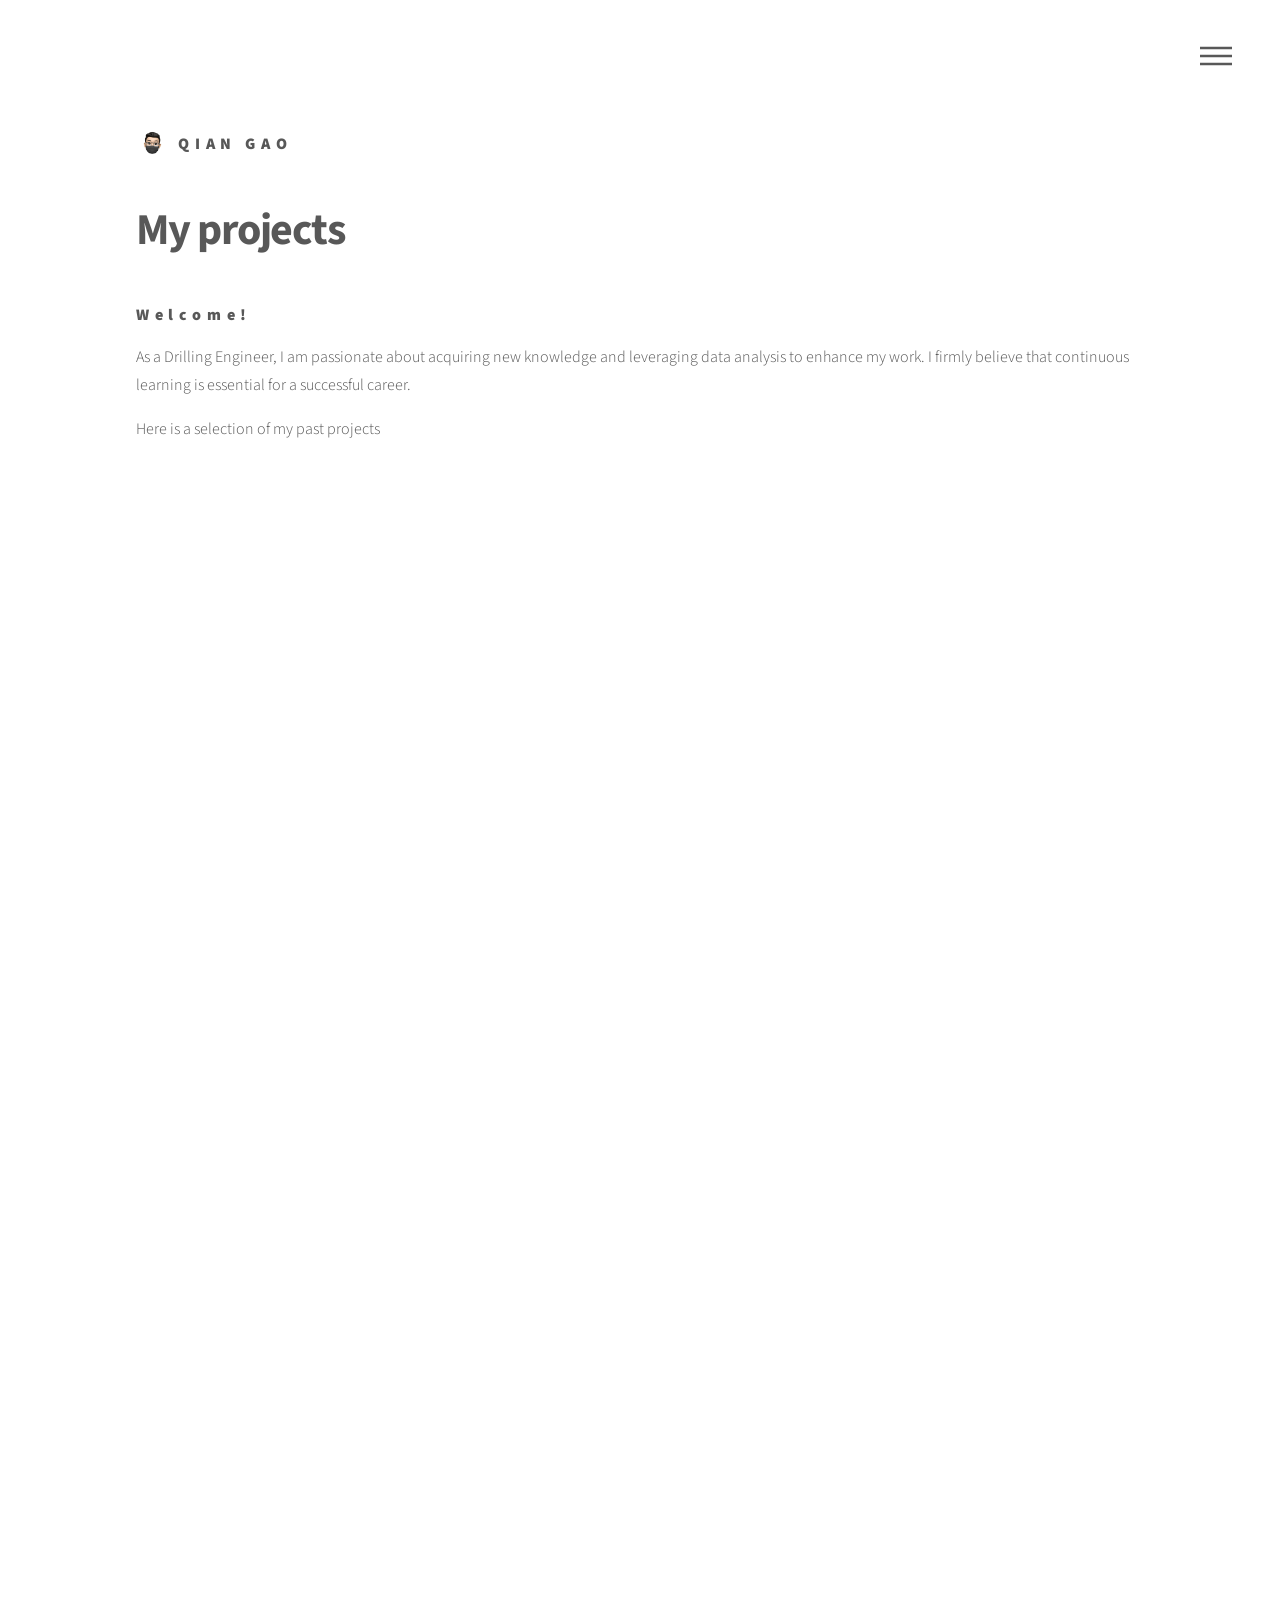
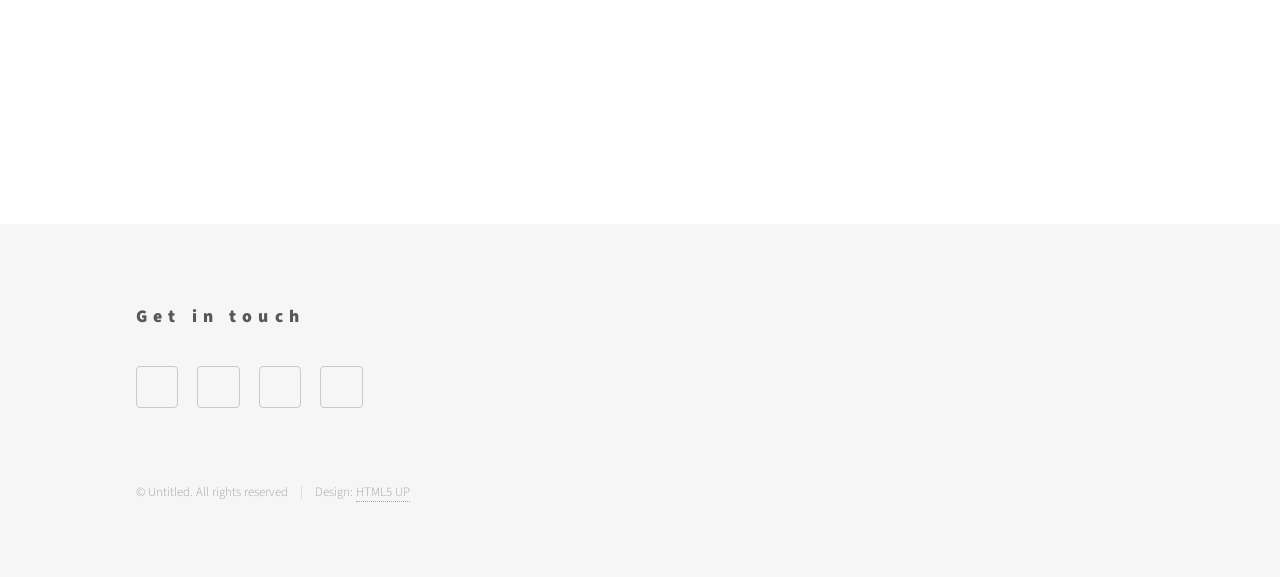
==== index.html @ fd2aa65c "Update index.html" ====
<!DOCTYPE HTML>
<!--
	Phantom by HTML5 UP
	html5up.net | @ajlkn
	Free for personal and commercial use under the CCA 3.0 license (html5up.net/license)
-->
<html>
	<head>
		<link rel="shortcut icon" href="images/favicon.ico" />
		<title>Qian's projects page</title>
		<meta charset="utf-8" />
		<meta name="viewport" content="width=device-width, initial-scale=1, user-scalable=no" />
		<link rel="stylesheet" href="assets/css/main.css" />
		<noscript><link rel="stylesheet" href="assets/css/noscript.css" /></noscript>
	</head>
	
	<body class="is-preload">
		<!-- Wrapper -->
			<div id="wrapper">
				<!-- Header -->
					<header id="header">
						<div class="inner">
							
							<!-- Logo -->
								<a href="index.html" class="logo">
									<span class="symbol"><img src="images/Qian_logo.png" alt="" /></span><span class="title">QIAN GAO</span>
								</a>
							<!-- Nav -->
								<nav>
									<ul>
										<li><a href="#menu">Menu</a></li>
									</ul>
								</nav
						</div>
					</header>
				<!-- Menu -->
					<nav id="menu">
						<h2>Menu</h2>
						<ul>
							<li><a href="index.html">Home</a></li>
							<li><a href="http://www.linkedin.com/in/gaoqian310">My LinkedIn</a></li>
							<li><a href="http://www.github.com/gaoqian310">My GitHub</a></li>
							<li><a href="#Projects">My Projects</a></li>
							<li><a href="#footer">Get In Touch</a></li>
						</ul>
					</nav>
				<!-- Main -->
					<div id="main">
						<div class="inner">
							<header>
								<h1>My projects</h1>
								<h3>Welcome!</h3>
								<p>As a Drilling Engineer, I am passionate about acquiring new knowledge and leveraging data analysis to enhance my work. I firmly believe that continuous learning is essential for a successful career.</p>
								<p id="Projects">Here is a selection of my past projects</p>
							</header>
							<section class="tiles">
								<article class="style3">
									<span class="image">
										<img src="images/pic001.png" alt="" />
									</span>
									<a href="https://github.com/gaoqian310/mighty_duc_hunters">
										<h2>Awarding winning Team project</h2>
										<div class="content">
											<p>Mighty DUC Hunter was an award-winning team in the 2020 Datathon</p>
										</div>
									</a>
								</article>
								<article class="style1">
									<span class="image">
										<img src="images/pic011.png" alt="" />
									</span>
									<a href="https://github.com/gaoqian310/post_well_analysis">
										<h2>Driling Optimization Project (Ongoing)</h2>
										<div class="content">
											<p>Implementing thorough post-well analysis is crucial for enhancing drilling efficiency.</p>
										</div>
									</a>
								</article>
								<article class="style2">
									<span class="image">
										<img src="images/pic002.jpg" alt="" />
									</span>
									<a href="https://github.com/gaoqian310/Library_Inventory_Management">
										<h2>Library Database SQL</h2>
										<div class="content">
											<p>SQL project on library inventory and customer database</p>
										</div>
									</a>
								</article>
								<article class="style3">
									<span class="image">
										<img src="images/pic003.jpg" alt="" />
									</span>
									<a href="https://github.com/gaoqian310/Housing_Analysis_with_Machine_Learning">
										<h2>Machine Learning Python</h2>
										<div class="content">
											<p>classic housing analysis with two machine learning models built in Python</p>
										</div>
									</a>
								</article>
								<article class="style6">
									<span class="image">
										<img src="images/pic004.jpg" alt="" />
									</span>
									<a href="https://github.com/gaoqian310/Customer_Personality_Analysis">
										<h2>Customer Analysis Python</h2>
										<div class="content">
											<p>customer personlity analysis</p>
										</div>
									</a>
								</article>
								<article class="style5">
									<span class="image">
										<img src="images/pic005.jpg" alt="" />
									</span>
									<a href="https://github.com/gaoqian310/Business_Intelligence_Project">
										<h2>Business Intelligence Python</h2>
										<div class="content">
											<p>business intelligence project built with Python on three differnt tasks</p>
										</div>
									</a>
								</article>
								<article class="style6">
									<span class="image">
										<img src="images/pic006.jpg" alt="" />
									</span>
									<a href="https://github.com/gaoqian310/Book_Store_Inventory_Management">
										<h2>Bookstore Database SQL</h2>
										<div class="content">
											<p>SQL database for simply Bookstore</p>
										</div>
									</a>
								</article>
								<article class="style2">
									<span class="image">
										<img src="images/pic007.jpg" alt="" />
									</span>
									<a href="https://github.com/gaoqian310/Aircraft_Game_Practice_Python">
										<h2>Aircraft Game Python</h2>
										<div class="content">
											<p>Aircraft war game built in Python</p>
										</div>
									</a>
								</article>
								<article class="style3">
									<span class="image">
										<img src="images/pic008.jpg" alt="" />
									</span>
									<a href="https://github.com/gaoqian310/Web_Scraper">
										<h2>Web Scraper Python</h2>
										<div class="content">
											<p>Web Scraper practice in Python</p>
										</div>
									</a>
								</article>
								<article class="style2">
									<span class="image">
										<img src="images/pic009.jpg" alt="" />
									</span>
									<a href="https://github.com/gaoqian310/DB_Structure_PlantUML">
										<h2>Unified Modelling Language</h2>
										<div class="content">
											<p>This project service for a database structure diagram</p>
										</div>
									</a>
								</article>
								<article class="style5">
									<span class="image">
										<img src="images/pic010.jpg" alt="" />
									</span>
									<a href="https://github.com/gaoqian310/Bank_Churn_Prediction">
										<h2>Bank Churn (On-Going)</h2>
										<div class="content">
											<p>On-going project on bank customer churn analysis and prediction</p>
										</div>
									</a>
								</article>
								<article class="style6">
									<span class="image">
										<img src="images/pic11.jpg" alt="" />
									</span>
									<a href="generic.html">
										<h2>Coming Soon...</h2>
										<div class="content">
											<p>On my way...</p>
										</div>
									</a>
								</article>
							</section>
						</div>
					</div>

				<!-- Footer -->
					<footer id="footer">
						<div class="inner">
							<section>
								<h2>Get in touch</h2>
								<ul class="icons">
									<li><a href="https://www.linkedin.com/in/gaoqian310/" class="icon brands style2 fa-linkedin"><span class="label">LinkedIn</span></a></li>
									<li><a href="https://www.github.com/gaoqian310" class="icon brands style2 fa-github"><span class="label">GitHub</span></a></li>
									<li><a href="tel:587-433-8999" class="icon solid style2 fa-phone"><span class="label">Phone</span></a></li>
									<li><a href="mailto:gaoqian310@gmail.com" class="icon solid style2 fa-envelope"><span class="label">Email</span></a></li>
								</ul>
							</section>
							<ul class="copyright">
								<li>&copy; Untitled. All rights reserved</li><li>Design: <a href="http://html5up.net">HTML5 UP</a></li>
							</ul>
						</div>
					</footer>
			</div>
		<!-- Scripts -->
			<script src="assets/js/jquery.min.js"></script>
			<script src="assets/js/browser.min.js"></script>
			<script src="assets/js/breakpoints.min.js"></script>
			<script src="assets/js/util.js"></script>
			<script src="assets/js/main.js"></script>
	</body>
</html>
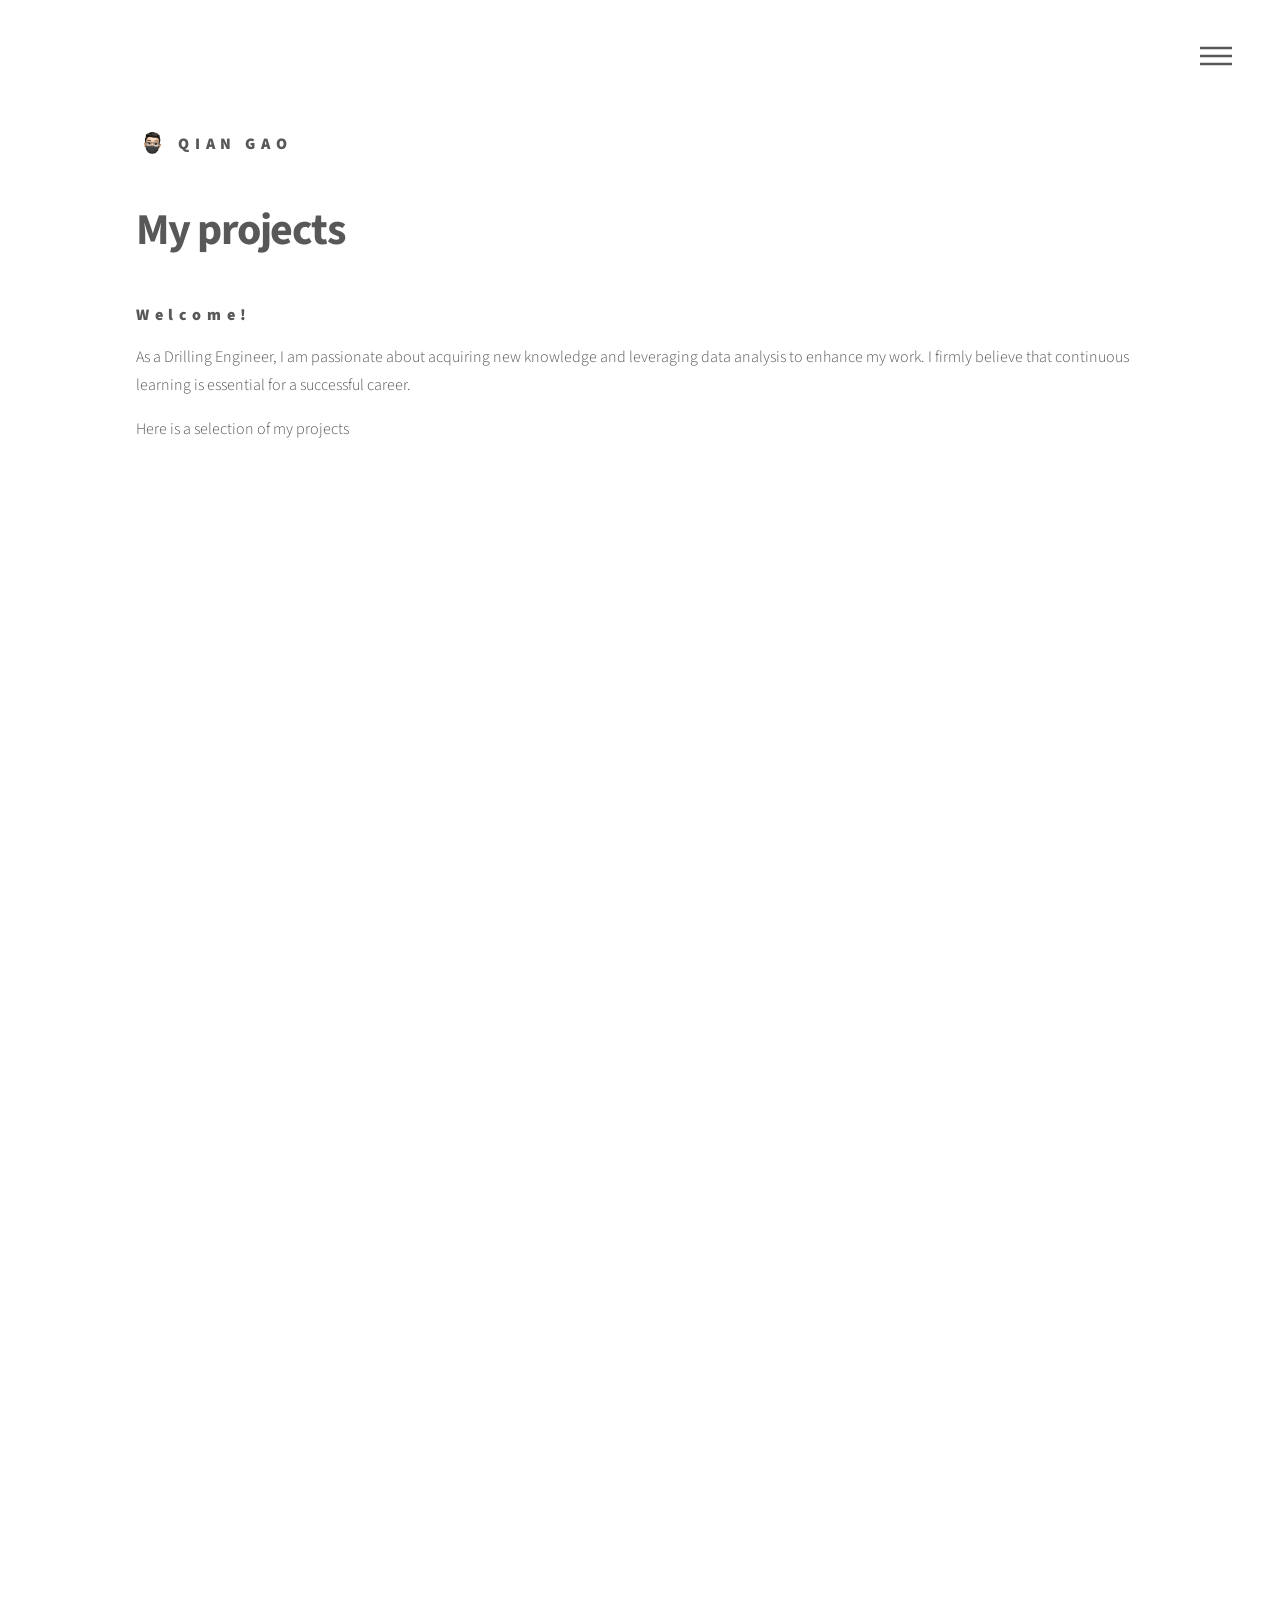
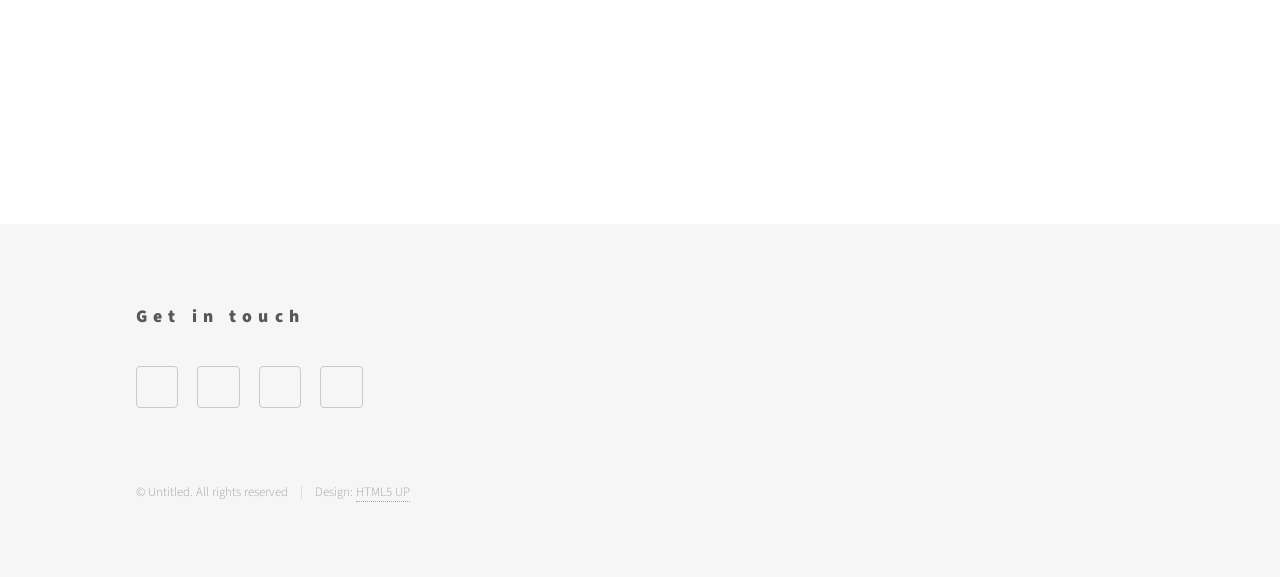
==== commit df847b5e: "Update index.html" ====
--- a/index.html
+++ b/index.html
@@ -51,7 +51,7 @@
 								<h1>My projects</h1>
 								<h3>Welcome!</h3>
 								<p>As a Drilling Engineer, I am passionate about acquiring new knowledge and leveraging data analysis to enhance my work. I firmly believe that continuous learning is essential for a successful career.</p>
-								<p id="Projects">Here is a selection of my past projects</p>
+								<p id="Projects">Here is a selection of my projects</p>
 							</header>
 							<section class="tiles">
 								<article class="style3">
@@ -166,10 +166,10 @@
 								</article>
 								<article class="style5">
 									<span class="image">
-										<img src="images/pic010.jpg" alt="" />
+										<img src="images/pic010.jpeg" alt="" />
 									</span>
 									<a href="https://github.com/gaoqian310/Bank_Churn_Prediction">
-										<h2>Bank Churn (On-Going)</h2>
+										<h2>Bank Churn Project</h2>
 										<div class="content">
 											<p>On-going project on bank customer churn analysis and prediction</p>
 										</div>
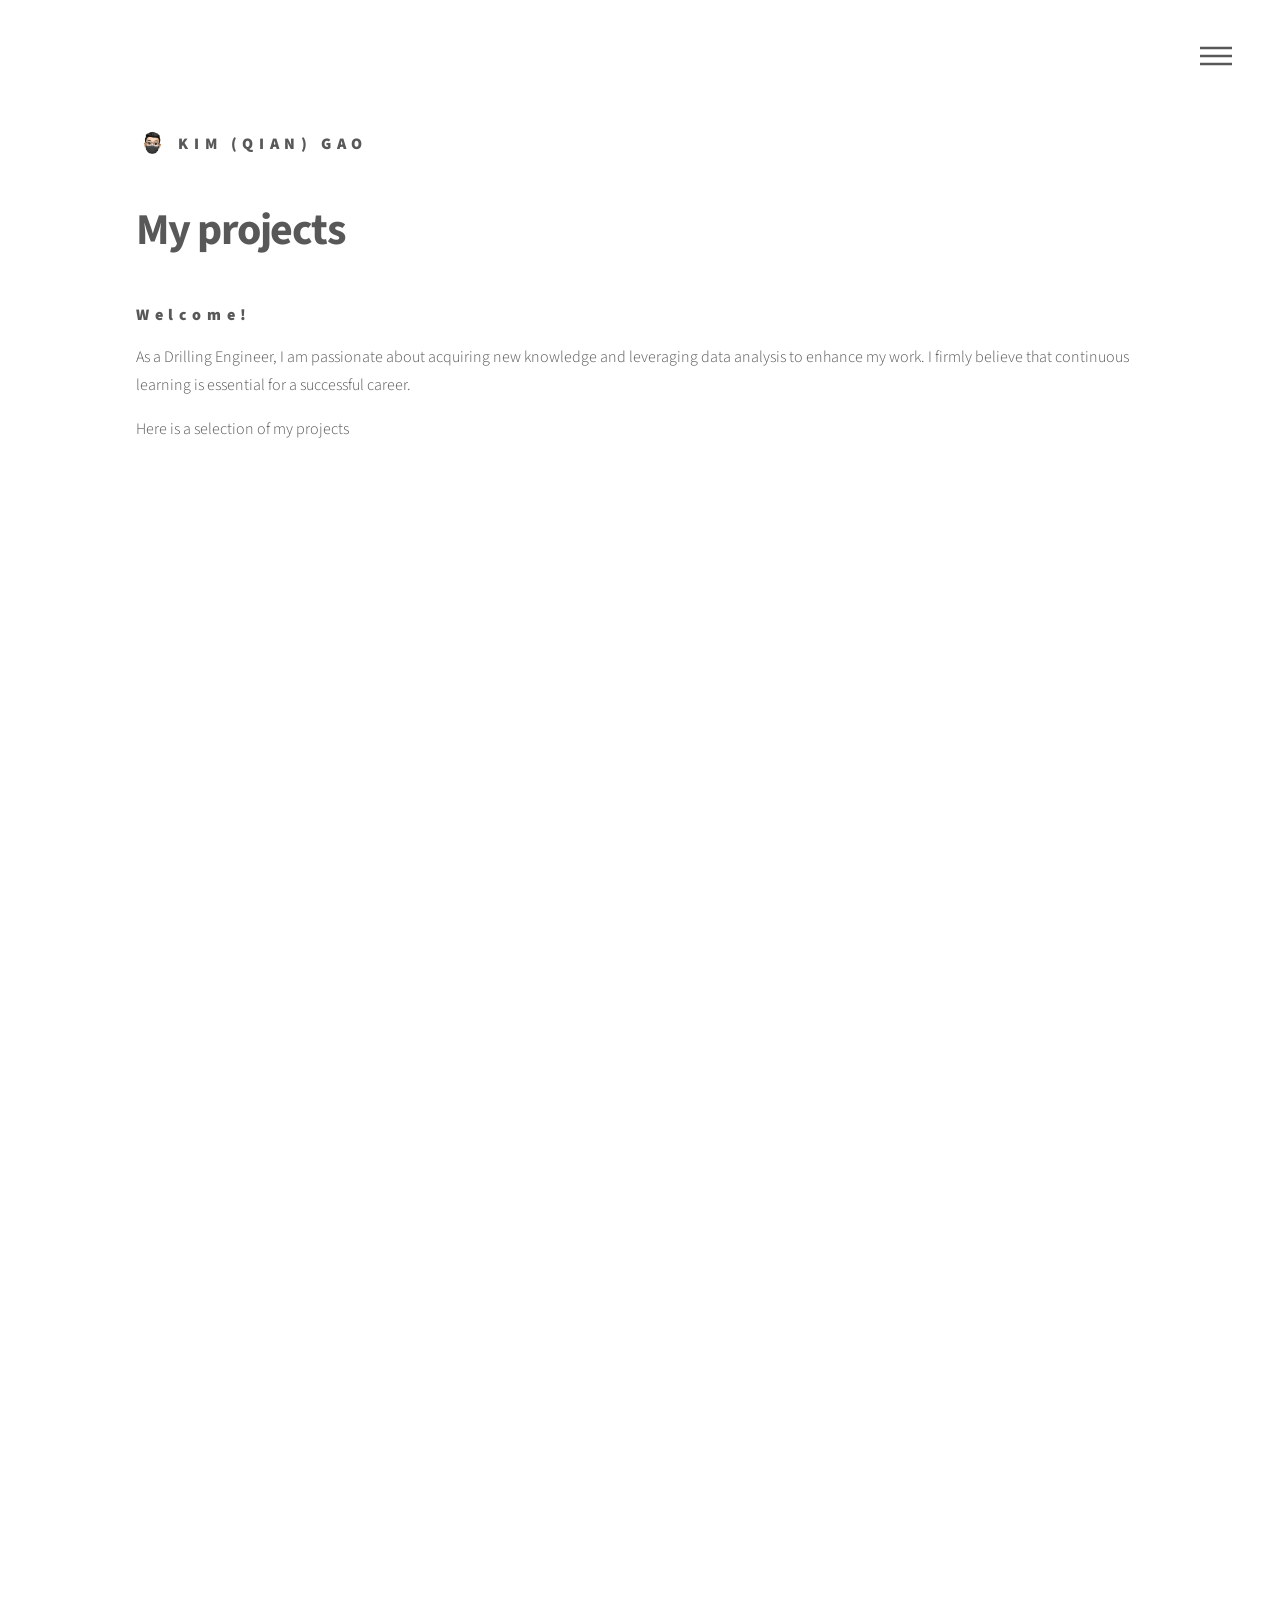
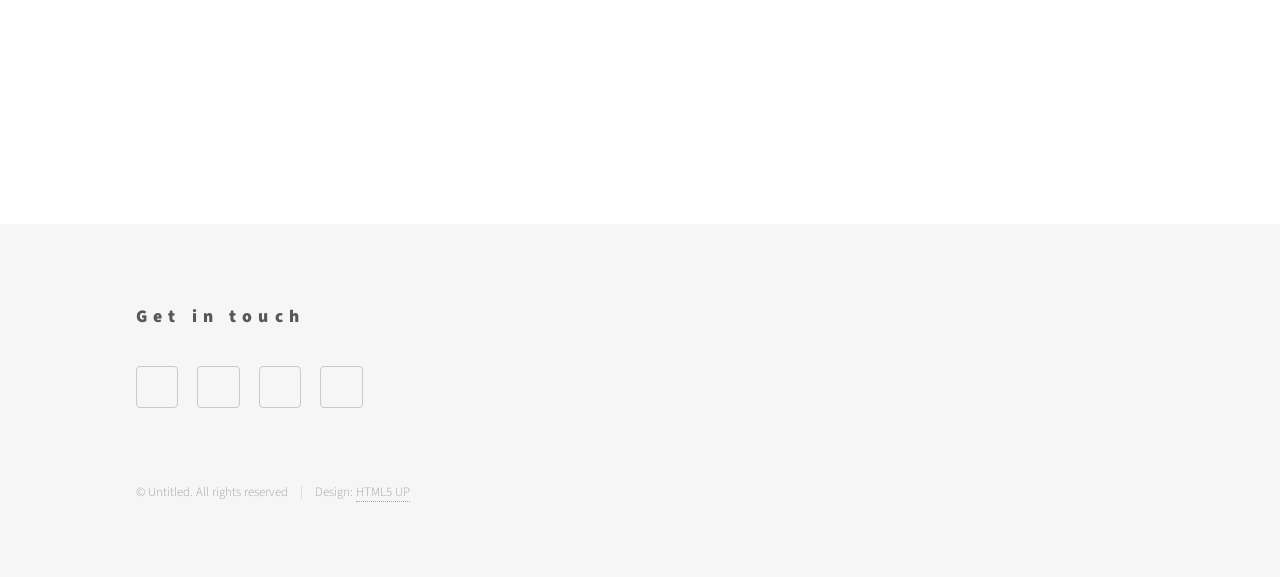
==== commit 07bd6164: "Update index.html" ====
--- a/index.html
+++ b/index.html
@@ -23,7 +23,7 @@
 							
 							<!-- Logo -->
 								<a href="index.html" class="logo">
-									<span class="symbol"><img src="images/Qian_logo.png" alt="" /></span><span class="title">QIAN GAO</span>
+									<span class="symbol"><img src="images/Qian_logo.png" alt="" /></span><span class="title">KIM (Qian) GAO</span>
 								</a>
 							<!-- Nav -->
 								<nav>
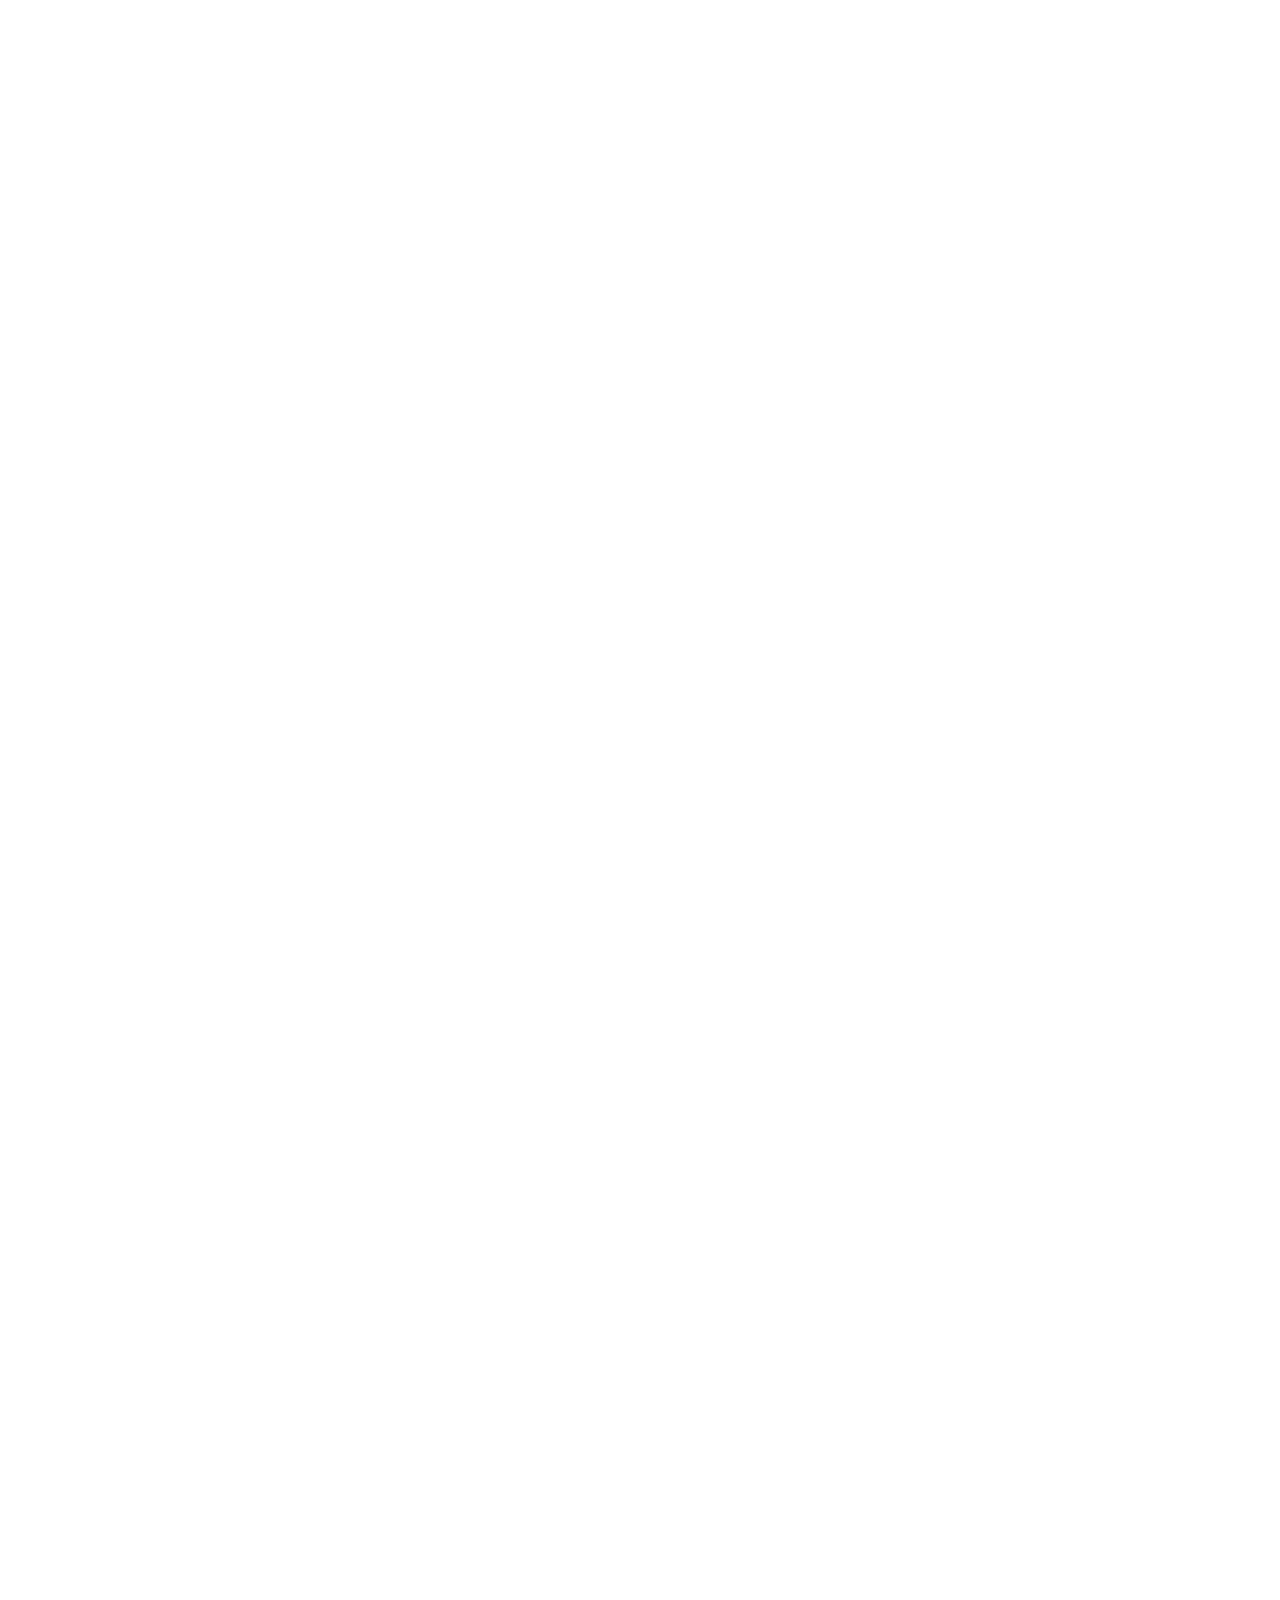
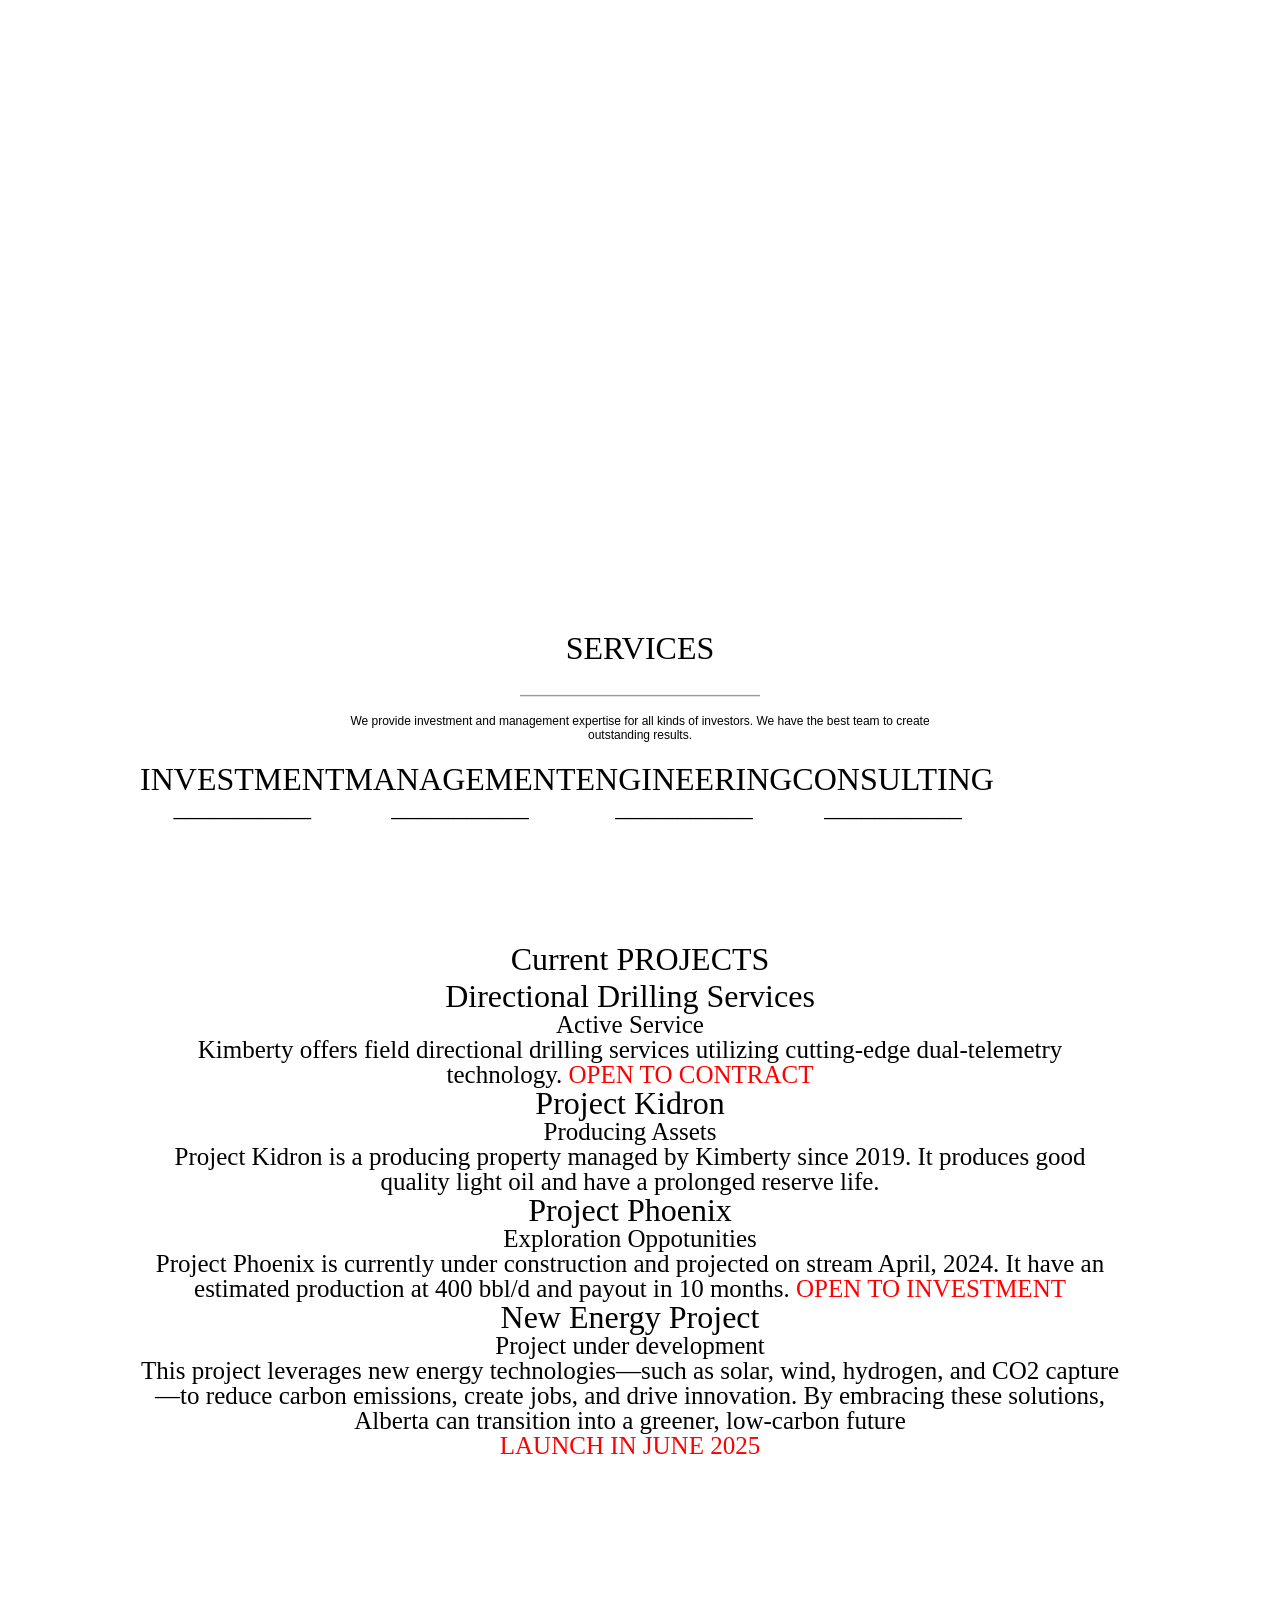
==== commit 31b8bb3e: "Add files via upload" ====
--- a/index.html
+++ b/index.html
@@ -1,219 +1,6438 @@
-<!DOCTYPE HTML>
-<!--
-	Phantom by HTML5 UP
-	html5up.net | @ajlkn
-	Free for personal and commercial use under the CCA 3.0 license (html5up.net/license)
--->
-<html>
-	<head>
-		<link rel="shortcut icon" href="images/favicon.ico" />
-		<title>Qian's projects page</title>
-		<meta charset="utf-8" />
-		<meta name="viewport" content="width=device-width, initial-scale=1, user-scalable=no" />
-		<link rel="stylesheet" href="assets/css/main.css" />
-		<noscript><link rel="stylesheet" href="assets/css/noscript.css" /></noscript>
-	</head>
-	
-	<body class="is-preload">
-		<!-- Wrapper -->
-			<div id="wrapper">
-				<!-- Header -->
-					<header id="header">
-						<div class="inner">
-							
-							<!-- Logo -->
-								<a href="index.html" class="logo">
-									<span class="symbol"><img src="images/Qian_logo.png" alt="" /></span><span class="title">KIM (Qian) GAO</span>
-								</a>
-							<!-- Nav -->
-								<nav>
-									<ul>
-										<li><a href="#menu">Menu</a></li>
-									</ul>
-								</nav
-						</div>
-					</header>
-				<!-- Menu -->
-					<nav id="menu">
-						<h2>Menu</h2>
-						<ul>
-							<li><a href="index.html">Home</a></li>
-							<li><a href="http://www.linkedin.com/in/gaoqian310">My LinkedIn</a></li>
-							<li><a href="http://www.github.com/gaoqian310">My GitHub</a></li>
-							<li><a href="#Projects">My Projects</a></li>
-							<li><a href="#footer">Get In Touch</a></li>
-						</ul>
-					</nav>
-				<!-- Main -->
-					<div id="main">
-						<div class="inner">
-							<header>
-								<h1>My projects</h1>
-								<h3>Welcome!</h3>
-								<p>As a Drilling Engineer, I am passionate about acquiring new knowledge and leveraging data analysis to enhance my work. I firmly believe that continuous learning is essential for a successful career.</p>
-								<p id="Projects">Here is a selection of my projects</p>
-							</header>
-							<section class="tiles">
-								<article class="style3">
-									<span class="image">
-										<img src="images/pic001.png" alt="" />
-									</span>
-									<a href="https://github.com/gaoqian310/mighty_duc_hunters">
-										<h2>Awarding winning Team project</h2>
-										<div class="content">
-											<p>Mighty DUC Hunter was an award-winning team in the 2020 Datathon</p>
-										</div>
-									</a>
-								</article>
-								<article class="style1">
-									<span class="image">
-										<img src="images/pic011.png" alt="" />
-									</span>
-									<a href="https://github.com/gaoqian310/post_well_analysis">
-										<h2>Driling Optimization Project (Ongoing)</h2>
-										<div class="content">
-											<p>Implementing thorough post-well analysis is crucial for enhancing drilling efficiency.</p>
-										</div>
-									</a>
-								</article>
-								<article class="style2">
-									<span class="image">
-										<img src="images/pic002.jpg" alt="" />
-									</span>
-									<a href="https://github.com/gaoqian310/Library_Inventory_Management">
-										<h2>Library Database SQL</h2>
-										<div class="content">
-											<p>SQL project on library inventory and customer database</p>
-										</div>
-									</a>
-								</article>
-								<article class="style3">
-									<span class="image">
-										<img src="images/pic003.jpg" alt="" />
-									</span>
-									<a href="https://github.com/gaoqian310/Housing_Analysis_with_Machine_Learning">
-										<h2>Machine Learning Python</h2>
-										<div class="content">
-											<p>classic housing analysis with two machine learning models built in Python</p>
-										</div>
-									</a>
-								</article>
-								<article class="style6">
-									<span class="image">
-										<img src="images/pic004.jpg" alt="" />
-									</span>
-									<a href="https://github.com/gaoqian310/Customer_Personality_Analysis">
-										<h2>Customer Analysis Python</h2>
-										<div class="content">
-											<p>customer personlity analysis</p>
-										</div>
-									</a>
-								</article>
-								<article class="style5">
-									<span class="image">
-										<img src="images/pic005.jpg" alt="" />
-									</span>
-									<a href="https://github.com/gaoqian310/Business_Intelligence_Project">
-										<h2>Business Intelligence Python</h2>
-										<div class="content">
-											<p>business intelligence project built with Python on three differnt tasks</p>
-										</div>
-									</a>
-								</article>
-								<article class="style6">
-									<span class="image">
-										<img src="images/pic006.jpg" alt="" />
-									</span>
-									<a href="https://github.com/gaoqian310/Book_Store_Inventory_Management">
-										<h2>Bookstore Database SQL</h2>
-										<div class="content">
-											<p>SQL database for simply Bookstore</p>
-										</div>
-									</a>
-								</article>
-								<article class="style2">
-									<span class="image">
-										<img src="images/pic007.jpg" alt="" />
-									</span>
-									<a href="https://github.com/gaoqian310/Aircraft_Game_Practice_Python">
-										<h2>Aircraft Game Python</h2>
-										<div class="content">
-											<p>Aircraft war game built in Python</p>
-										</div>
-									</a>
-								</article>
-								<article class="style3">
-									<span class="image">
-										<img src="images/pic008.jpg" alt="" />
-									</span>
-									<a href="https://github.com/gaoqian310/Web_Scraper">
-										<h2>Web Scraper Python</h2>
-										<div class="content">
-											<p>Web Scraper practice in Python</p>
-										</div>
-									</a>
-								</article>
-								<article class="style2">
-									<span class="image">
-										<img src="images/pic009.jpg" alt="" />
-									</span>
-									<a href="https://github.com/gaoqian310/DB_Structure_PlantUML">
-										<h2>Unified Modelling Language</h2>
-										<div class="content">
-											<p>This project service for a database structure diagram</p>
-										</div>
-									</a>
-								</article>
-								<article class="style5">
-									<span class="image">
-										<img src="images/pic010.jpeg" alt="" />
-									</span>
-									<a href="https://github.com/gaoqian310/Bank_Churn_Prediction">
-										<h2>Bank Churn Project</h2>
-										<div class="content">
-											<p>On-going project on bank customer churn analysis and prediction</p>
-										</div>
-									</a>
-								</article>
-								<article class="style6">
-									<span class="image">
-										<img src="images/pic11.jpg" alt="" />
-									</span>
-									<a href="generic.html">
-										<h2>Coming Soon...</h2>
-										<div class="content">
-											<p>On my way...</p>
-										</div>
-									</a>
-								</article>
-							</section>
-						</div>
-					</div>
-
-				<!-- Footer -->
-					<footer id="footer">
-						<div class="inner">
-							<section>
-								<h2>Get in touch</h2>
-								<ul class="icons">
-									<li><a href="https://www.linkedin.com/in/gaoqian310/" class="icon brands style2 fa-linkedin"><span class="label">LinkedIn</span></a></li>
-									<li><a href="https://www.github.com/gaoqian310" class="icon brands style2 fa-github"><span class="label">GitHub</span></a></li>
-									<li><a href="tel:587-433-8999" class="icon solid style2 fa-phone"><span class="label">Phone</span></a></li>
-									<li><a href="mailto:gaoqian310@gmail.com" class="icon solid style2 fa-envelope"><span class="label">Email</span></a></li>
-								</ul>
-							</section>
-							<ul class="copyright">
-								<li>&copy; Untitled. All rights reserved</li><li>Design: <a href="http://html5up.net">HTML5 UP</a></li>
-							</ul>
-						</div>
-					</footer>
-			</div>
-		<!-- Scripts -->
-			<script src="assets/js/jquery.min.js"></script>
-			<script src="assets/js/browser.min.js"></script>
-			<script src="assets/js/breakpoints.min.js"></script>
-			<script src="assets/js/util.js"></script>
-			<script src="assets/js/main.js"></script>
-	</body>
-</html>
-
+<!DOCTYPE html>
+<html xmlns="http://www.w3.org/1999/xhtml">
+	<head>
+		<title>
+kimberty.ca</title>
+		<!-- META -->
+		<meta charset="UTF-8">
+		<meta name="viewport" content="width=device-width, maximum-scale=1"/> 
+	
+	
+	
+	
+		<script src="https://www.youtube.com/iframe_api"></script>
+		<!-- CSS -->
+		<style class='common-css'>
+
+body {
+	padding: 0px;
+	margin: 0px;
+	min-height:100%;
+}
+
+.clickable{
+	cursor:pointer;
+}
+
+.shown {
+   opacity:1;
+}
+
+.bottom-layer{
+	z-index:0;
+}
+
+.layer1{
+	z-index:1;
+}
+
+.layer2{
+	z-index:12;
+}
+
+.layer3{
+	z-index:123;
+}
+
+.layer4{
+	z-index:1234;
+}
+
+.layer5{
+	z-index:12345;
+}
+
+.top-layer{
+	z-index:123456789;
+}
+
+.space-layer{
+	z-index:1234567899;
+}
+
+.fully-animated *{
+		-webkit-transition: all 0.5s cubic-bezier(0.165, 0.84, 0.44, 1);
+  -moz-transition: all 0.5s cubic-bezier(0.165, 0.84, 0.44, 1);
+    -o-transition: all 0.5s cubic-bezier(0.165, 0.84, 0.44, 1);
+    transition: all 0.5s cubic-bezier(0.165, 0.84, 0.44, 1);
+}
+
+
+.animated-color{
+	-webkit-transition: color 0.5s cubic-bezier(0.165, 0.84, 0.44, 1);
+ 	-moz-transition: color 0.5s cubic-bezier(0.165, 0.84, 0.44, 1);
+  	-o-transition: color 0.5s cubic-bezier(0.165, 0.84, 0.44, 1);
+  	transition: color 0.5s cubic-bezier(0.165, 0.84, 0.44, 1);
+  	-webkit-transition: background-color 0.5s cubic-bezier(0.165, 0.84, 0.44, 1);
+ 	-moz-transition: background-color 0.5s cubic-bezier(0.165, 0.84, 0.44, 1);
+  	-o-transition: background-color 0.5s cubic-bezier(0.165, 0.84, 0.44, 1);
+  	transition: background-color 0.5s cubic-bezier(0.165, 0.84, 0.44, 1);
+}
+
+
+
+
+
+.zero-opacity{
+	opacity:0;
+}
+
+
+
+.slow-animated-opacity{
+	-webkit-transition: opacity 1.5s cubic-bezier(0.165, 0.84, 0.44, 1);
+ 	-moz-transition: opacity 1.5s cubic-bezier(0.165, 0.84, 0.44, 1);
+  	-o-transition: opacity 1.5s cubic-bezier(0.165, 0.84, 0.44, 1);
+  	transition: opacity 1.5s cubic-bezier(0.165, 0.84, 0.44, 1);
+}
+
+.bg-div{
+	position: fixed;
+	top: 0px;
+	left: 0px;
+	height: 100%;
+	width: 100%;
+	background-image:url(/images/backgrounds/1.jpg);
+	background-repeat:no-repeat;
+	background-size: cover;
+	background-position:center;
+	opacity:0;
+}
+
+.bg-div.shown{
+	opacity:0.4;
+}
+
+
+
+
+/* MAGIC CIRCLE */
+
+
+
+.item-settings-menu{
+	width:25px;
+	height:25px;
+	cursor:pointer;
+	margin:2px;
+	display:inline-block;
+}
+
+
+
+img.item-settings-menu:hover{
+	/*background-color:grey;*/
+}
+
+.magic-circle-controls{
+	position:absolute;
+	opacity:0;
+	background-color:black;
+}
+
+.magic-circle-controls.shown {
+   opacity:1;
+}
+
+
+
+/* BREAD CRUMBS */
+#bread-crumbs{
+	font-family:HelveNueThinNormal;
+	color:white;
+	font-size:30px;
+	left:40px;
+	top:40px;
+	display:inline-block;
+	position:fixed;
+}
+#bread-crumbs img:not(.label-logo){
+	vertical-align: middle;
+	width:60px;
+	height:60px;
+	margin-top:-16px;
+}
+
+#bread-crumbs img.label-logo{
+	vertical-align:top;
+	margin-right:5px;
+}
+
+#bread-crumbs span{
+	color:#666;
+	font-size:30px;
+	display:inline-block;
+}
+
+
+#bread-crumbs span.im-text , .module-back span.im-text{
+	/*color:transparent;
+  	background-repeat: no-repeat;
+  	background-image: url('/images/ui_icons/xprslogo.png');
+  	background-size: contain;
+  	height: 25px;
+  	background-position: center;*/
+}
+
+
+#bread-crumbs .bread-crumbs-path, #bread-crumbs .back-btn{
+	display: inline-block;
+} 
+
+
+#bread-crumbs span.beta-icon{
+	font-size:10px;
+	color:white;
+}
+
+
+#bread-crumbs a{
+	text-decoration: none;
+	color:white;
+	font-size:12px;
+}
+
+
+#blocking-div{
+	position:absolute;
+	top:0;
+	left:0;
+	width:100%;
+	height:100%;
+	background-color:black;
+	background-image:url(/images/x_loader.gif);
+	background-repeat: no-repeat;
+	background-position: center;
+	background-size: 50px 50px;
+	
+}
+
+.terms-link , .call-me{
+	text-decoration: none;
+	color: #999;
+	font-family: Arial;
+	padding-left: 10px;
+	font-size: 14px;
+}
+
+.tooltip-circle{
+	background-image:url(/images/ui_icons/tooltip_circle.png);
+	background-repeat:no-repeat;
+	width:100px;
+	height:100px;
+	position:absolute;
+	z-index: 9999999999;
+	cursor:pointer;
+	/*pointer-events:none;*/
+}
+
+
+
+.tooltip-wrapper.top-left{
+		background-image:url(/images/ui_icons/tooltip_top_left.png);
+}
+
+.tooltip-wrapper.bottom-left{
+	background-image:url(/images/ui_icons/tooltip_bottom_left.png);
+}
+
+.tooltip-wrapper.top-right{
+	background-image:url(/images/ui_icons/tooltip_top_right.png);
+}
+
+.tooltip-wrapper.bottom-right{
+	background-image:url(/images/ui_icons/tooltip_bottom_right.png);
+}
+	
+	
+.tooltip-wrapper{
+	background-repeat:no-repeat;
+	width:300px;
+	height:250px;
+	position:absolute;
+	z-index: 99999999;
+}
+
+.tooltip-holder{
+	font-family:Arial;
+	margin:30px;
+	text-align: left;
+}
+
+.tooltip-category{
+	font-size:16px;
+	color:red;
+	font-weight:bold;
+	padding-top: 10px;
+}
+
+.tooltip-title{
+	font-size:22px;
+	color:#333;
+}
+
+.tooltip-content{
+	font-size:12px;
+	color:#999;
+	padding-top: 5px;
+}
+
+.tooltip-btn{
+	border:solid 1px #999;
+	color:#999;
+	font-size:12px;
+	display: inline-block;
+	/*padding: 3px;*/
+	margin-top: 20px;
+	cursor:pointer;
+	position: absolute;
+	padding: 5px 10px;
+}
+
+.tooltip-btn.tooltip-next{
+	bottom: 44px;
+	right: 34px;
+	color: white;
+	background-color: #33CC66;
+	border: solid 1px #33CC66;
+	
+}
+.tooltip-btn.tooltip-hide{
+	bottom: 44px;
+	left: 31px;
+}
+
+.regular-mode .pro-feature{
+	display:none!important;
+}
+
+iframe.stripe_checkout_app {
+    z-index:12345678911!important;
+}
+.sr-modal-backdrop{
+	z-index:1234567891!important;
+}
+
+.sr-confirm-amount{
+	border:none!important;
+}
+
+.fa.fa-shopping-cart{
+	border:none!important;
+}
+
+.sr-basket-widget-inner{
+	border:none!important;
+}
+
+.t-t{
+	/*color:red!important;*/
+}
+
+
+#translation-box{
+ 	float: left;
+ 	text-align: left;
+    color: white;
+    line-height: normal;
+    margin-right: 11px;
+    margin-top: 10px;
+    font-size: 12px;
+    z-index: 1234;
+    background-color: #666;
+    position: relative;
+    font-family: Arial;
+    width: 44px;
+    display: inline-block;
+    padding-top: 5px;
+    padding-bottom: 5px;
+    padding-left: 10px;
+}
+
+
+#translation-box img.caret{
+	width:12px;
+	height:12px;
+	margin-top: 2px;
+    margin-left: 4px;
+}
+
+#translation-box ul#lang-dropdown{
+    line-height: normal;
+    font-size: 12px;
+    padding:4px;
+    display:none;
+    list-style-type: none;
+    margin: 0px;
+    margin-right:11px;
+    padding: 0px;
+    position: absolute;
+    background-color: #666;
+    left: 0px;
+    text-align: left;
+    max-height:170px;
+    overflow-y:scroll;
+}
+
+
+#translation-box ul#lang-dropdown::-webkit-scrollbar-track{
+	/*-webkit-box-shadow: inset 0 0 6px rgba(0,0,0,0.3);*/
+	background-color: #000000;
+}
+
+#translation-box ul#lang-dropdown::-webkit-scrollbar{
+	width: 6px;
+	background-color: #000000;
+}
+
+#translation-box ul#lang-dropdown::-webkit-scrollbar-thumb{
+	background-color: #999;
+	
+}
+
+ul#lang-dropdown li:hover{
+	background-color:#999;
+}
+
+
+ul#lang-dropdown li{
+    width: 40px;
+    padding: 2px;
+    padding-left: 12px;
+    padding-top: 5px;
+    padding-bottom: 5px;
+    font-size: 10px;
+}
+
+
+@media screen and (max-height: 600px) {
+  #user-gravatar{
+  	display:none;
+  }
+}
+
+
+   </style>
+		<style>
+			@font-face {
+				font-family: 'HelveNueThinNormal';
+				src: url('https://storage.googleapis.com/xprs_resources/fonts/helveticaneuethn-webfont.eot');
+				src: url('https://storage.googleapis.com/xprs_resources/fonts/helveticaneuethn-webfont.eot?iefix') format('eot'),
+					url('https://storage.googleapis.com/xprs_resources/fonts/helveticaneuethn-webfont.woff') format('woff'),
+					url('https://storage.googleapis.com/xprs_resources/fonts/helveticaneuethn-webfont.ttf') format('truetype'),
+					url('https://storage.googleapis.com/xprs_resources/fonts/helveticaneuethn-webfont.svg#webfontJR0GaG5Z')
+					format('svg');
+				font-weight: normal;
+				font-style: normal;
+			}
+		</style>
+		
+		
+			<link rel="icon" type="image/png" href="https://lh3.googleusercontent.com/dd_e0xA19up9208Tv6odcjHEw6z4cKAA6fTgjZ9ynkKoSnr5R4vFxI7gZp6pnZH1Vi5T5f-fphjFsrLG=s30" />
+			<link rel="apple-touch-icon" href="https://lh3.googleusercontent.com/dd_e0xA19up9208Tv6odcjHEw6z4cKAA6fTgjZ9ynkKoSnr5R4vFxI7gZp6pnZH1Vi5T5f-fphjFsrLG=s30" />
+		
+	
+	
+		<script defer src="https://imos006-dot-im--os.appspot.com/js/imos.js?v=1.5.9bf2-jq7" type="text/javascript"></script>
+		
+	
+		
+		
+	
+	<link rel="stylesheet" type="text/css" href="css/fonts.css?v=1.5.9bf2-jq7" />
+	<style class='inline-stripe-data'>/******************************************************************************************************
+ *                                              STRIPE DATA STYLE
+ *                                 	 
+ ******************************************************************************************************/
+
+ 
+ #vbid-de2e2728-2kcm1vkq.master.item-box    {
+	padding-top: 0px;
+	padding-bottom: 0px;
+	min-height: 532px;
+}
+ 
+ #vbid-de2e2728-anlixzue.master.item-box    {
+	min-height: 60px;
+} 
+ #vbid-de2e2728-anlixzue.item-box > .item-wrapper    {
+	max-width: 1704px;
+}
+ 
+ #vbid-de2e2728-zy2fpru1.master.item-box    {
+	padding-top: 20px;
+	padding-bottom: 20px;
+	min-height: 202px;
+} 
+ #vbid-de2e2728-zy2fpru1.item-box > .item-wrapper    {
+	max-width: 1000px;
+}
+ 
+ #vbid-de2e2728-ofpjajuo.master.item-box    {
+	padding-top: 0px;
+	padding-bottom: 0px;
+	min-height: 171px;
+}
+ 
+ #vbid-de2e2728-n6posv1j.master.item-box    {
+	min-height: 812px;
+}
+ 
+ #vbid-de2e2728-henhwmdb.master.item-box    {
+	min-height: 681px;
+}
+ 
+ #vbid-de2e2728-6mjrmwje.master.item-box    {
+	min-height: 812px;
+}
+ 
+ #vbid-de2e2728-b7gkbjai.master.item-box    {
+	padding-top: 0px;
+	padding-bottom: 0px;
+	min-height: 307px;
+}
+ 
+ #vbid-de2e2728-blo31ppe.master.item-box    {
+	padding-top: 0px;
+	padding-bottom: 0px;
+	min-height: 730px;
+} 
+ #vbid-de2e2728-blo31ppe.item-box > .item-wrapper    {
+	max-width: 1000px;
+}
+ 
+ #vbid-de2e2728-lcvregdb.master.item-box    {
+	padding-top: 0px;
+	padding-bottom: 0px;
+	min-height: 515px;
+}
+ 
+ #vbid-d69a3d01-3uwznafx.master.item-box    {
+	padding-top: 0px;
+	padding-bottom: 0px;
+	min-height: 138px;
+} 
+ #vbid-d69a3d01-3uwznafx.item-box > .item-wrapper    {
+	max-width: 996px;
+}
+ 
+ #vbid-de2e2728-vupbjiya.master.item-box    {
+	padding-top: 50px;
+	padding-bottom: 50px;
+} 
+ #vbid-de2e2728-vupbjiya.item-box > .item-wrapper    {
+	max-width: 1428px;
+}
+ 
+ #vbid-de2e2728-c3ebcbar.master.item-box    {
+	padding-top: 0px;
+	padding-bottom: 0px;
+	min-height: 171px;
+}
+ 
+ #vbid-0b08e986-5tlbjrgs.master.item-box    {
+	padding-top: 0px;
+	padding-bottom: 0px;
+	min-height: 880px;
+}
+ 
+ #vbid-de2e2728-u3pjqtwu.master.item-box    {
+	padding-top: 0px;
+	padding-bottom: 0px;
+	min-height: 1181px;
+}
+ 
+ #vbid-de2e2728-txd8v0mi.master.item-box    {
+	padding-top: 0px;
+	padding-bottom: 0px;
+	min-height: 639px;
+}
+ 
+ #vbid-ff5fb281-garaa26g.master.item-box    {
+	padding-top: 0px;
+	padding-bottom: 0px;
+	min-height: 445px;
+}
+ 
+ #vbid-de2e2728-ugtmguno.master.item-box    {
+	min-height: 493px;
+}
+ 
+ #vbid-de2e2728-2fthvabt.master.item-box    {
+	padding-top: 0px;
+	padding-bottom: 0px;
+	min-height: 1343px;
+} 
+ #vbid-de2e2728-2fthvabt.item-box > .item-wrapper    {
+	max-width: 1000px;
+}
+ 
+ #vbid-de2e2728-qqppfzdp.master.item-box    {
+	padding-top: 0px;
+	padding-bottom: 0px;
+	min-height: 522px;
+}
+ 
+ #vbid-de2e2728-s79hayv0.master.item-box    {
+	padding-top: 0px;
+	min-height: 561px;
+}
+ 
+ #vbid-de2e2728-aw8nz5pk.master.item-box    {
+	padding-top: 0px;
+	padding-bottom: 0px;
+	min-height: 748px;
+}
+ 
+ #vbid-de2e2728-wbblkknz.master.item-box    {
+	min-height: 566px;
+}
+ 
+ #vbid-de2e2728-qtj5pshl.master.item-box    {
+	min-height: 471px;
+}
+ 
+ #vbid-de2e2728-nw1wzgoi.master.item-box    {
+	min-height: 321px;
+}
+ 
+ #vbid-f41166b8-rsuknvea.master.item-box    {
+	padding-top: 40px;
+	padding-bottom: 0px;
+} 
+ #vbid-f41166b8-rsuknvea.item-box > .item-wrapper    {
+	max-width: 1000px;
+}
+ 
+ #vbid-de2e2728-vfl8y0qx.master.item-box    {
+	min-height: 812px;
+}
+ 
+ #vbid-bd48045f-x2jluoes.master.item-box    {
+	padding-top: 40px;
+	padding-bottom: 40px;
+	min-height: 241px;
+} 
+ #vbid-bd48045f-x2jluoes.item-box > .item-wrapper    {
+	max-width: 1000px;
+}
+ 
+ #vbid-de2e2728-ictgeeby.master.item-box    {
+	padding-top: 0px;
+	padding-bottom: 0px;
+}
+ 
+ #vbid-de2e2728-jr8vvwvz.master.item-box    {
+	min-height: 812px;
+}
+ 
+ #vbid-de2e2728-lwbeiv9x.master.item-box    {
+	padding-top: 40px;
+	padding-bottom: 40px;
+	min-height: 614px;
+} 
+ #vbid-de2e2728-lwbeiv9x.item-box > .item-wrapper    {
+	max-width: 1000px;
+}
+ 
+ #vbid-de2e2728-4evy4qxz.master.item-box    {
+	padding-top: 0px;
+	padding-bottom: 0px;
+	min-height: 737px;
+}
+
+ 
+ #vbid-880d8f82-zps9gal0.master.item-box    {
+	padding-top: 40px;
+	padding-bottom: 40px;
+} 
+ #vbid-880d8f82-zps9gal0.item-box > .item-wrapper    {
+	max-width: 1000px;
+}
+ 
+ #vbid-de2e2728-8tv6oaa7.master.item-box    {
+	padding-top: 0px;
+	padding-bottom: 0px;
+	min-height: 908px;
+}
+ 
+ #vbid-de2e2728-synmtdj5.master.item-box    {
+	padding-top: 0px;
+	padding-bottom: 0px;
+}
+ 
+ #vbid-de2e2728-dxiro3sl.master.item-box    {
+	padding-top: 0px;
+	padding-bottom: 0px;
+	min-height: 453px;
+}
+ 
+ #vbid-de2e2728-be4zkdj3.master.item-box    {
+	padding-top: 0px;
+	padding-bottom: 0px;
+	min-height: 213px;
+}
+ 
+ #vbid-de2e2728-s6tnxwtk.master.item-box    {
+	padding-top: 0px;
+	padding-bottom: 0px;
+	min-height: 302px;
+}
+ 
+ #vbid-de2e2728-jnnr7zfo.master.item-box    {
+	min-height: 471px;
+}
+ 
+ #vbid-613f496f-wxejegm6.master.item-box    {
+	padding-top: 45px;
+	padding-bottom: 50px;
+} 
+ #vbid-613f496f-wxejegm6.item-box > .item-wrapper    {
+	max-width: 1000px;
+}
+ 
+ #vbid-de2e2728-ukicuxhi.master.item-box    {
+	padding-top: 0px;
+	padding-bottom: 0px;
+	min-height: 1343px;
+}
+ 
+ #vbid-de2e2728-hexiixfj.master.item-box    {
+	padding-top: 0px;
+	min-height: 376px;
+}
+ 
+ #vbid-de2e2728-lcav6ovg.master.item-box    {
+	padding-top: 40px;
+	padding-bottom: 50px;
+} 
+ #vbid-de2e2728-lcav6ovg.item-box > .item-wrapper    {
+	max-width: 1150px;
+}
+ 
+ #vbid-de2e2728-bi3bfudd.master.item-box    {
+	min-height: 812px;
+}
+ 
+ #vbid-de2e2728-vf5kjbsi.master.item-box    {
+	padding-top: 65px;
+	padding-bottom: 0px;
+}
+ 
+ #vbid-de2e2728-s6iztgtd.master.item-box    {
+	padding-top: 0px;
+	padding-bottom: 0px;
+	min-height: 1368px;
+}
+ 
+ #vbid-b225ee9c-5tlbjrgs.master.item-box    {
+	padding-top: 0px;
+	padding-bottom: 0px;
+	min-height: 641px;
+}
+ 
+ #vbid-de2e2728-vg9bfdh8.master.item-box    {
+	padding-top: 0px;
+	padding-bottom: 0px;
+	min-height: 224px;
+}
+ 
+ #vbid-de2e2728-hi0yq7lo.master.item-box    {
+	min-height: 463px;
+}
+ 
+ #vbid-de2e2728-i7n2llsl.master.item-box    {
+	padding-top: 0px;
+	padding-bottom: 0px;
+	min-height: 647px;
+}
+ 
+ #vbid-de2e2728-d4faphfp.master.item-box    {
+	padding-top: 0px;
+	padding-bottom: 0px;
+	min-height: 1343px;
+}
+ 
+ #vbid-de2e2728-g9ijktqp.master.item-box    {
+	padding-top: 0px;
+	min-height: 423px;
+}
+ 
+ #vbid-d9cdb3cf-3dhigmkb.master.item-box    {
+	padding-top: 40px;
+	padding-bottom: 40px;
+} 
+ #vbid-d9cdb3cf-3dhigmkb.item-box > .item-wrapper    {
+	max-width: 1000px;
+}
+ 
+ #vbid-bb1d65d9-tbgmqabf.master.item-box    {
+	padding-top: 0px;
+	padding-bottom: 0px;
+	min-height: 392px;
+}
+ 
+ #vbid-de2e2728-cwcxspgn.master.item-box    {
+	padding-top: 0px;
+	padding-bottom: 0px;
+	min-height: 489px;
+}
+ 
+ #vbid-1014fc6a-f5ovoyiz.master.item-box    {
+	padding-top: 30px;
+	padding-bottom: 30px;
+} 
+ #vbid-1014fc6a-f5ovoyiz.item-box > .item-wrapper    {
+	max-width: 1000px;
+}
+ 
+ #vbid-de2e2728-gifpceoj.master.item-box    {
+	padding-top: 0px;
+	padding-bottom: 0px;
+	min-height: 384px;
+}
+ 
+ #vbid-de2e2728-q5eokxvm.master.item-box    {
+	padding-top: 0px;
+	padding-bottom: 0px;
+	min-height: 412px;
+}
+ 
+ #vbid-de2e2728-zsfaxha0.master.item-box    {
+	padding-top: 0px;
+	padding-bottom: 0px;
+	min-height: 393px;
+}
+ 
+ #vbid-de2e2728-3qjoy5vq.master.item-box    {
+	min-height: 448px;
+}
+ 
+ #vbid-de2e2728-0e9c11vt.master.item-box    {
+} 
+ #vbid-de2e2728-0e9c11vt.master.item-box    {
+	padding-top: 0px;
+	padding-bottom: 0px;
+	min-height: 568px;
+}
+ 
+ #vbid-de2e2728-b88drqcl.master.item-box    {
+	padding-top: 0px;
+	padding-bottom: 0px;
+	min-height: 1181px;
+}
+ 
+ #vbid-de2e2728-hmq5c60i   {
+	background-position: 53.9237670898438% 51.5926666259766%;
+}
+ 
+ #vbid-de2e2728-vdr8cg1b.master.item-box    {
+	padding-top: 0px;
+	padding-bottom: 0px;
+	min-height: 877px;
+}
+ 
+ #vbid-de2e2728-0b5i5icw.master.item-box    {
+	padding-top: 0px;
+	padding-bottom: 0px;
+	min-height: 741px;
+}
+ 
+ #vbid-de2e2728-oawl1jch.master.item-box    {
+	min-height: 448px;
+}
+ 
+ #vbid-de2e2728-cl6uk8sc.master.item-box    {
+	padding-top: 30px;
+	padding-bottom: 0px;
+	min-height: 1343px;
+} 
+ #vbid-de2e2728-cl6uk8sc.item-box > .item-wrapper    {
+	max-width: 1166px;
+}</style>
+	
+
+	<style class='view-css'>html {
+	-webkit-text-size-adjust: 100%; /* Prevent font scaling in landscape while allowing user zoom */
+	font-size: 1px;
+}
+
+body{
+	padding:0px;
+	margin:0px;
+	overflow-y: auto;
+	overflow-x: hidden;
+	min-width:300px;
+	font-size:12px;
+}
+
+ul{
+	list-style:none;
+	padding: 0px;
+}
+
+li{
+	margin:0px;
+	padding:0px;
+}
+
+p{
+	margin:0px;
+	padding:0px;
+}
+
+#xprs{
+	overflow:hidden;
+}
+
+.item-wrapper{
+	margin-left: auto;
+	margin-right: auto;
+	height:100%;
+	width:100%;
+	min-height:inherit;
+}
+
+.preview-image-holder .image-link{
+	min-height:inherit;
+	display:inline-block;
+}
+
+a{
+	text-decoration: none;
+	pointer-events:auto;
+}
+
+#loading{
+	left: 50%;
+	position: relative;
+}
+
+.container{
+	top: 0px;
+	width: auto;
+	height: 100%;
+	left: 0px;
+	min-height:inherit;
+	position: relative;
+}
+
+.element-wrapper .content{
+	position: relative;
+}
+
+.master.item-box{
+	width:100%;
+	margin: 0px;
+	text-align: center;
+}
+
+.master.item-box .stripe-background{
+	height: 100%;
+	width: 100%;
+	min-height: inherit;
+	background-repeat: no-repeat;
+	background-size: cover;
+	background-position:center;
+	position: absolute;
+	pointer-events:none;
+}
+
+.item-box{
+	position:relative;
+	overflow:visible;
+}
+
+.item-box.hide-from-preview ,.item-box.hide-from-view{
+	display:none;
+}
+
+.image-cover, .page-image-cover{
+	display: block;
+	overflow:hidden;
+}
+
+.image-holder,.preview-image-holder{
+	background-position: center;
+	background-size:cover;
+	background-repeat:no-repeat;
+	background-color:transparent;
+	width:auto;
+	overflow:hidden;
+	width:100%;
+	height:100%;
+}
+
+.image-source{
+	background-repeat:no-repeat;
+	background-color:transparent;
+	width:100%;
+	height:100%;
+}
+
+.element.image-source{
+	 box-sizing:border-box;
+     -moz-box-sizing:border-box;
+     -webkit-box-sizing:border-box;
+}
+
+.icon-source{
+	background-position: center;
+	background-size:contain;
+	background-repeat:no-repeat;
+	background-color:transparent;
+	height:auto;
+	display:inline-block;
+	position:relative;
+}
+
+.item-content:not(.blocks_layout):hover  .hover_none{
+	-webkit-filter: grayscale(0%) !important; /* New WebKit */
+	-webkit-filter: brightness(100%) !important; /* New WebKit */
+	transform: scale(1,1) !important;
+	-ms-transform: scale(1,1) !important; /* IE 9 */
+	-webkit-transform: scale(1,1) !important; /* Safari and Chrome */
+}
+
+.item-content{
+	height:100%;
+	min-height:inherit;
+	position:relative;
+}
+
+.black_and_white , .item-content:not(.blocks_layout):hover .hover_black_and_white {
+	-webkit-filter: grayscale(100%); /* New WebKit */
+}
+
+.darken_120,.item-content:not(.blocks_layout):hover .hover_darken_120{
+	-webkit-filter: brightness(0.8); /* New WebKit */
+}
+
+.darken_140,  .item-content:not(.blocks_layout):hover .hover_darken_140{	
+	-webkit-filter: brightness(0.6); /* New WebKit */
+}
+
+.grow_120, .item-content:not(.blocks_layout):hover .hover_grow_120{
+	transform: scale(1.2,1.2);
+	-ms-transform: scale(1.2,1.2); /* IE 9 */
+	-webkit-transform: scale(1.2,1.2); /* Safari and Chrome */
+	-moz-transform:scale(1.2,1.2);
+}
+
+.grow_140, .item-content:not(.blocks_layout):hover .hover_grow_140{
+	transform: scale(1.4,1.4);
+	-ms-transform: scale(1.4,1.4); /* IE 9 */
+	-webkit-transform: scale(1.4,1.4); /* Safari and Chrome */
+	-moz-transform:scale(1.4,1.4);
+}
+
+.item-box.element-box{
+	width:100%;
+}
+
+.page-content > img:first-of-type{
+	width:700px;
+}
+
+.page-content p.Body:first-of-type{
+	padding-top: 17px;
+}
+
+.element-holder{
+	display:block;
+	margin: auto;
+	text-align: center;
+	width:100%;
+	position: relative;
+}
+
+.marginable{
+	margin-left:60px;
+	margin-right:60px;
+}
+
+.picture-element{
+	background-position: center;
+	background-size:cover;
+	background-repeat:no-repeat;
+	background-color:transparent;
+}
+
+.icon-element{
+	background-position: center;
+	background-size:contain;
+	background-repeat:no-repeat;
+	background-color:transparent;
+	height: 50px;
+}
+
+.icon-holder{
+	width:100%;
+}
+
+.stripe-default-width{
+	margin-left:auto;
+	margin-right:auto;
+}
+
+#pagination-btn{
+	cursor:pointer;
+}
+
+#pagination-holder{
+	display:inline-block;
+	margin-left:auto;
+	margin-right:auto;
+}
+
+#pagination-wrapper{
+	width:100%;
+	text-align:center;
+	display:none;
+}
+
+[data-child-type='PIC'] .element-wrapper .content{
+	height:100%;
+	min-height:inherit;
+}
+
+[data-child-type='PIC'] .element-wrapper .content .page-image-cover{
+	height:100%;
+	min-height:inherit;
+}
+
+[data-child-type='PIC'] .element-wrapper .content .page-image-cover .Picture{
+	height:100%;
+	min-height:inherit;
+}
+
+[data-child-type='VIDEO'] .element-wrapper .content{
+	height:100%;
+	min-height:inherit;
+}
+
+[data-child-type='VIDEO'] .element-wrapper .content .page-video-cover{
+	height:100%;
+	min-height:inherit;
+}
+
+[data-child-type='VIDEO'] .element-wrapper .content .page-video-cover .video-source{
+	height:100%;
+	min-height:inherit;
+}
+
+[data-child-type='MAP'] .element-wrapper .content{
+	height:100%;
+	min-height:inherit;
+}
+
+[data-child-type='MAP'] .element-wrapper .content .page-map-cover{
+	height:100%;
+	min-height:inherit;
+}
+
+[data-child-type='MAP'] .element-wrapper .content .page-map-cover .map-source{
+	height:100%;
+	min-height:inherit;
+}
+
+.preview-video-holder , .preview-map-holder{
+	height:100%;
+	min-height:inherit;
+}
+
+.preview-map-holder{
+	position: absolute;
+	width:100%;
+	top: 0px;
+	left: 0px;
+	line-height:normal;
+}
+
+.preview-video-source, .preview-map-source{
+	height:100%;
+	min-height:inherit;
+	overflow:hidden;
+}
+
+#xprs:not(.in-editor) .preview-video-source.vid-autoplay{
+	transition:opacity 1s linear;
+	opacity:0;
+}
+
+.video-source .me-plugin{
+	position:relative;
+		height:100%;
+	min-height:inherit;
+}
+
+.map-frame{
+	height: 100%;
+	width: 100%;
+	min-height: inherit;
+}
+
+.ytplayer{
+	height: 100%;
+	width: 100%;
+	min-height: inherit;
+}
+.rounded{
+	border-radius: 15px;
+}
+
+.title-holder{
+	margin-right:auto;
+	margin-left:auto;
+}
+
+.video-wrapper{
+	overflow: hidden;
+}
+
+.video-source.fitvid{
+	overflow:hidden;
+} 
+
+.erred-user-form-field, .erred-user-form-field input[type=date]{
+	background-color:#de6262 !important;
+	color:white !important;
+}
+
+input[type=checkbox].erred-user-form-field{
+	box-shadow: 0 0 2px 1px #de6262;
+}
+
+.preview-form .Field {
+	width:100%;
+	pointer-events: auto;
+	box-sizing: border-box;
+}
+
+.preview-form .field-holder label input[type="checkbox"].Field {
+	width:auto;
+	border:none;
+	margin:0px;
+	min-width: auto!important;
+	margin-right:10px;
+}
+
+.preview-form .field-holder input[type="date"].Field{
+	width: auto!important;
+    text-align: right!important;
+    padding: 0!important;
+	margin: 0!important;
+	border:none!important;
+	min-width: auto!important;
+}
+
+label.preview-element.Field.for-date{
+	display: inline-flex;
+    justify-content: space-between;
+    align-items: center;
+}
+
+.preview-form textarea.Field {
+    resize: none;
+    height: 4em;
+}
+
+.preview-form .field-checkbox span, .preview-form .field-checkbox input{
+	vertical-align: middle;
+}
+
+.preview-form .field-checkbox{
+	text-align: left;
+}
+
+/* fix for old style */
+.preview-icon-holder {
+	margin-bottom: 0px!important;
+} 
+
+.master.item-box[data-child-type="MAP"]{
+	min-height:300px;
+}
+
+.disable-max-width{
+	max-width:none!important;
+}
+
+.master.item-box.header-box{
+	z-index:123456;
+}
+
+.animated-top{
+	-webkit-transition: top 2s cubic-bezier(0.165, 0.84, 0.44, 1);
+ 	-moz-transition: top 2s cubic-bezier(0.165, 0.84, 0.44, 1);
+  	-o-transition: top 2s cubic-bezier(0.165, 0.84, 0.44, 1);
+  	transition: top 2s cubic-bezier(0.165, 0.84, 0.44, 1);
+}
+
+iframe.html-frame{
+	width: 100%;
+	height: 100%;
+	min-height:inherit;
+}
+
+.html-wrapper .content ,
+.html-wrapper .content .page-html-cover ,
+.html-wrapper .content .page-html-cover .html-source,
+.raw-wrapper .content,
+.raw-wrapper .content .page-raw-cover,
+.raw-wrapper .content .page-raw-cover .html-source,
+.raw-wrapper .content .page-raw-cover .html-source .raw-container{
+	min-height:inherit;
+	height:inherit;
+}
+
+.raw-wrapper .content .page-raw-cover .html-source .raw-container,.raw-wrapper .content{
+	overflow: hidden;
+}
+
+.raw-wrapper .content .page-raw-cover.centered .html-source .raw-container{
+	position: absolute;
+    left: 50%;
+    top: 50%;
+    transform: translateX(-50%) translateY(-50%);
+    height:auto;
+    min-height:initial;
+}
+
+/*****************************************************************************/
+/* EFFECTS
+/*****************************************************************************/
+
+[data-flex_element_effect="effect-fadein"] ~ #children .preview-content-holder{
+	opacity: 0;
+}
+
+[data-flex_element_effect="effect-fadein"] ~ #children .play-effect .preview-content-holder{
+	-webkit-transition: opacity 2s cubic-bezier(0.165, 0.84, 0.44, 1); /* Safari, Chrome and Opera > 12.1 */
+	-moz-transition: opacity 2s cubic-bezier(0.165, 0.84, 0.44, 1); /* Firefox < 16 */
+	 -ms-transition: opacity 2s cubic-bezier(0.165, 0.84, 0.44, 1); /* Internet Explorer */
+	  -o-transition: opacity 2s cubic-bezier(0.165, 0.84, 0.44, 1); /* Opera < 12.1 */
+		 transition: opacity 2s cubic-bezier(0.165, 0.84, 0.44, 1);
+  opacity: 1;
+}
+
+[data-flex_element_effect="effect-grow"] ~ #children .preview-content-holder{
+	transform: scale(0.9);
+	opacity:0
+}
+
+[data-flex_element_effect="effect-grow"] ~ #children .play-effect .preview-content-holder{
+	-webkit-transition: transform 1s cubic-bezier(0.165, 0.84, 0.44, 1), opacity 1s cubic-bezier(0.165, 0.84, 0.44, 1); /* Safari, Chrome and Opera > 12.1 */
+	-moz-transition: transform 1s cubic-bezier(0.165, 0.84, 0.44, 1), opacity 1s cubic-bezier(0.165, 0.84, 0.44, 1); /* Firefox < 16 */
+	 -ms-transition: transform 1s cubic-bezier(0.165, 0.84, 0.44, 1), opacity 1s cubic-bezier(0.165, 0.84, 0.44, 1); /* Internet Explorer */
+	  -o-transition: transform 1s cubic-bezier(0.165, 0.84, 0.44, 1), opacity 1s cubic-bezier(0.165, 0.84, 0.44, 1); /* Opera < 12.1 */
+		 transition: transform 1s cubic-bezier(0.165, 0.84, 0.44, 1), opacity 1s cubic-bezier(0.165, 0.84, 0.44, 1);
+		 transform: scale(1);
+		 opacity:1
+}
+
+[data-flex_element_effect="effect-slide-up"] ~ #children .preview-content-holder{
+	transform: translateY(10vh);
+	opacity:0;
+}
+
+[data-flex_element_effect="effect-slide-up"] ~ #children .play-effect .preview-content-holder{
+	-webkit-transition: transform 1s cubic-bezier(0.165, 0.84, 0.44, 1) , opacity 3s cubic-bezier(0.165, 0.84, 0.44, 1); /* Safari, Chrome and Opera > 12.1 */
+	-moz-transition: transform 1s cubic-bezier(0.165, 0.84, 0.44, 1), opacity 3s cubic-bezier(0.165, 0.84, 0.44, 1); /* Firefox < 16 */
+	 -ms-transition: transform 1s cubic-bezier(0.165, 0.84, 0.44, 1), opacity 3s cubic-bezier(0.165, 0.84, 0.44, 1); /* Internet Explorer */
+	  -o-transition: transform 1s cubic-bezier(0.165, 0.84, 0.44, 1), opacity 3s cubic-bezier(0.165, 0.84, 0.44, 1); /* Opera < 12.1 */
+		 transition: transform 1s cubic-bezier(0.165, 0.84, 0.44, 1), opacity 3s cubic-bezier(0.165, 0.84, 0.44, 1);
+		 transform: translateY(0);
+		 opacity:1;
+}
+
+.item-details{
+	line-height:0px;
+	position:relative;
+}
+
+.preview-body ul{
+	padding-left: 20px!important;
+	list-style:initial;
+	padding: initial;
+}
+
+.preview-body li{
+	margin:initial;
+	padding:initial;
+}
+
+.preview-raw-wrapper {
+	width: 100%;
+    height: 100%;
+}
+
+.preview-raw-holder {
+	width: 100%;
+    height: 100%;
+    top: 0px;
+    left: 0px;
+    position: relative;
+}
+
+.preview-raw-container{
+	height:100%;
+	width:100%;
+}
+
+.stripes .master.element-box .image-source{
+	min-height: inherit;
+	height:100%;
+}
+
+.map-blocker{
+	height:100%;
+	min-height:inherit;
+	width:100%;
+	position:absolute;
+	left:0px;
+	right:0px;
+	z-index:12345678;
+}
+
+.element-wrapper.pic-wrapper a{
+	min-height:inherit;
+}
+
+[data-default-currency=USD] .preview-price:not(.sold-out)::before, [data-default-currency=USD] .shipping-currency::before  { 
+    content: "$";
+}
+
+[data-default-currency=EUR] .preview-price:not(.sold-out)::before, [data-default-currency=EUR] .shipping-currency::before { 
+    content: "\20ac";
+}
+
+[data-default-currency=GBP] .preview-price:not(.sold-out)::before, [data-default-currency=GBP] .shipping-currency::before{ 
+    content: "\00a3";
+}
+
+[data-default-currency=SEK] .preview-price:not(.sold-out)::after, [data-default-currency=SEK] .shipping-currency::after  { 
+    content: "Kr";
+    font-size: 0.7em;
+}
+
+[data-default-currency=NOK] .preview-price:not(.sold-out)::after, [data-default-currency=NOK] .shipping-currency::after  { 
+    content: "kr";
+    font-size: 0.7em;
+}
+
+[data-default-currency=VND] .preview-price:not(.sold-out)::after, [data-default-currency=VND] .shipping-currency::after  { 
+    content: "₫";
+    font-size: 0.7em;
+}
+
+[data-default-currency=NPR] .preview-price:not(.sold-out)::after, [data-default-currency=NPR] .shipping-currency::after  { 
+    content: "Re.";
+    font-size: 0.7em;
+}
+
+[data-default-currency=HUF] .preview-price:not(.sold-out)::after, [data-default-currency=HUF] .shipping-currency::after  { 
+    content: "Ft";
+    font-size: 0.7em;
+}
+
+[data-default-currency=RON] .preview-price:not(.sold-out)::after, [data-default-currency=RON] .shipping-currency::after  { 
+    content: "lei";
+    font-size: 0.7em;
+}
+
+[data-default-currency=GHS] .preview-price:not(.sold-out)::after, [data-default-currency=GHS] .shipping-currency::after  { 
+    content: "GH¢";
+    font-size: 0.7em;
+}
+
+[data-default-currency=CAD] .preview-price:not(.sold-out)::before, [data-default-currency=CAD] .shipping-currency::before { 
+    content: "$(cad)";
+    font-size: 0.7em;
+}
+
+[data-default-currency=AUD] .preview-price:not(.sold-out)::before, [data-default-currency=AUD] .shipping-currency::before { 
+    content: "$";
+    font-size: 0.7em;
+}
+
+[data-default-currency=AUD] .preview-price:not(.sold-out)::after, [data-default-currency=AUD] .shipping-currency::after { 
+    content: "(AUD)";
+    font-size: 0.7em;
+}
+
+[data-default-currency=CHF] .preview-price:not(.sold-out)::after, [data-default-currency=CHF] .shipping-currency::after { 
+    font-size: 0.7em;
+}
+
+
+[data-default-currency=BRL] .preview-price:not(.sold-out)::before, [data-default-currency=BRL] .shipping-currency::before { 
+    content: "R$";
+}
+
+[data-default-currency=MYR] .preview-price:not(.sold-out)::before, [data-default-currency=MYR] .shipping-currency::before { 
+    content: "RM";
+}
+
+[data-default-currency=SGD] .preview-price:not(.sold-out)::before, [data-default-currency=SGD] .shipping-currency::before { 
+    content: "S$";
+}
+
+[data-default-currency=ZAR] .preview-price:not(.sold-out)::before, [data-default-currency=ZAR] .shipping-currency::before { 
+    content: "R";
+}
+
+[data-default-currency=INR] .preview-price:not(.sold-out)::before, [data-default-currency=INR] .shipping-currency::before { 
+    content: "\20b9";
+}
+
+[data-default-currency=NGN] .preview-price:not(.sold-out)::before, [data-default-currency=NGN] .shipping-currency::before { 
+    content: "\20a6 ";
+}
+
+[data-default-currency=TRY] .preview-price:not(.sold-out)::before, [data-default-currency=TRY] .shipping-currency::before { 
+    content: "\20ba";
+}
+
+[data-default-currency=CHF] .preview-price:not(.sold-out)::before, [data-default-currency=CHF] .shipping-currency::before { 
+    content: "CHF";
+}
+
+[data-default-currency=AED] .preview-price:not(.sold-out)::after, [data-default-currency=AED] .shipping-currency::after { 
+	content: "\062f.\0625";
+}
+
+[data-default-currency=PKR] .preview-price:not(.sold-out)::after, [data-default-currency=PKR] .shipping-currency::after { 
+	content: "₨";
+}
+
+[data-default-currency=THB] .preview-price:not(.sold-out)::after, [data-default-currency=THB] .shipping-currency::after { 
+	content: "฿";
+}
+
+[data-default-currency=IDR] .preview-price:not(.sold-out)::after, [data-default-currency=IDR] .shipping-currency::after { 
+	content: "Rp";
+}
+
+[data-default-currency=TWD] .preview-price:not(.sold-out)::before, [data-default-currency=TWD] .shipping-currency::before { 
+	content: "NT$";
+}
+
+[data-default-currency=UYU] .preview-price:not(.sold-out)::before, [data-default-currency=UYU] .shipping-currency::before { 
+	content: "$U";
+}
+
+[data-default-currency=MXN] .preview-price:not(.sold-out)::before, [data-default-currency=MXN] .shipping-currency::before { 
+	content: "Mex$";
+}
+
+[data-default-currency=TWD] .preview-price:not(.sold-out)::before, [data-default-currency=TWD] .shipping-currency::before { 
+	content: "NT$";
+}
+
+[data-default-currency=GHS] .preview-price:not(.sold-out)::before, [data-default-currency=GHS] .shipping-currency::before { 
+	content: "GH¢";
+}
+
+[data-default-currency=MAD] .preview-price:not(.sold-out)::after, [data-default-currency=MAD] .shipping-currency::after { 
+	content: "DH";
+}
+
+[data-default-currency=RUB] .preview-price:not(.sold-out)::after, [data-default-currency=RUB] .shipping-currency::after { 
+	content: "\20bd";
+}
+
+[data-default-currency=JPY] .preview-price:not(.sold-out)::before { 
+    content: "\00a5";
+}
+
+[data-default-currency=NZD] .preview-price:not(.sold-out)::before { 
+    content: "NZ$";
+}
+
+[data-default-currency=ILS] .preview-price:not(.sold-out)::before, [data-default-currency=ILS] .shipping-currency::before { 
+    content: "\20AA";
+}
+
+[data-default-currency=PHP] .preview-price:not(.sold-out)::before, [data-default-currency=PHP] .shipping-currency::before { 
+    content: "₱";
+}
+
+.multi_layout .pic-side .inner-pic.circlize{
+  margin-left: auto;
+  margin-right: auto;
+}
+
+[data-caller=static] .master.item-box.showing-feed:not(.loaded) .sub.item-box{
+	opacity:0!important;
+}
+
+.sub.item-box{
+	opacity:1;
+}
+
+.stripe-header , .stripe-footer{
+	width:100%;
+	z-index:1;
+}
+
+.blocks-preview-divider, .preview-divider{
+    border-top-width: 0px;
+    border-left-width: 0px;
+    border-right-width: 0px;
+    height: 10px;
+}
+
+.raw-wrapper .content .page-raw-cover.centered{
+	min-height:100px;
+}
+
+.master.container.narrow-site{
+    max-width: 1000px;
+    margin: auto;
+    overflow:hidden;
+}
+
+.master.container.narrow-site > #children{
+	max-width:1000px;
+	margin:auto;
+}
+
+.master.container.narrow-site .control-handle{
+	max-width:1000px;
+}
+
+.master.container.narrow-site  .force-min-height50{
+	max-width:1000px;
+	margin:auto;
+	left:auto!important;
+	padding-left:0px!important;
+	padding-right:0px!important;
+	width:100%;
+}
+
+.master.container.narrow-site .left-menu-placeholder{
+	margin-left:-270px;
+}
+
+.master.container.narrow-site .left-menu-placeholder .master.item-box{
+	left:auto!important;
+}
+
+.master.container.narrow-site.left-menu-layout{
+	left:135px;
+}
+
+.full-width-bg{
+	background-size: 100% auto;
+    background-repeat: no-repeat;
+    background-attachment: scroll;
+    background-position: top;
+}
+
+.cover-bg{
+	background-size: cover;
+    background-repeat: no-repeat;
+    background-attachment: scroll;
+    background-position: top;
+}
+
+.pattern-bg{
+	background-repeat: repeat;
+}
+
+.fixed-bg{
+	background-size:cover;
+	background-repeat: no-repeat;
+	background-attachment: fixed;
+}
+
+.contain-bg{
+	background-size:contain;
+	background-position:center;
+	background-repeat: no-repeat;
+	background-attachment: fixed;
+}
+
+.parallax-bg,  .fixed-bg,  .parallax50-bg{
+	background-size:cover!important;
+	background-attachment: fixed;
+}
+
+#xprs.phone-mode .parallax-bg, #xprs.phone-mode .fixed-bg, #xprs.phone-mode .parallax50-bg, #xprs.tablet-mode .parallax-bg, #xprs.tablet-mode .fixed-bg, #xprs.tablet-mode .parallax50-bg{
+	background-attachment:initial!important;
+	background-position-y:center!important;
+	background-position-x:center!important;
+}
+
+.master.item-box .flex .sub.item-box:not(:only-child) .parallax50-bg, .master.item-box .flex .sub.item-box:not(:only-child) .fixed-bg{
+	background-attachment:scroll!important;
+	background-position-y:center!important;
+}
+
+#xprs.phone-mode .master.item-box:not([data-preset-type-id='PROMO']) .vimplayer.preview.video-frame{
+	width: 100%!important;
+    height: 100%!important;
+    margin-top: 0px!important;
+    margin-left: 0px!important;
+}
+
+.sub.item-box:after, .pic-side:after{
+	pointer-events:none;
+}
+
+.stripe_popup_app_hide {
+  display: none;
+}
+
+.popup-mode .raw-wrapper .content .page-raw-cover .html-source .raw-container {
+    pointer-events: auto;
+}
+
+.shadowed{
+	-webkit-box-shadow: -7px 15px 40px 4px rgba(0,0,0,0.35);
+	-moz-box-shadow: -7px 15px 40px 4px rgba(0,0,0,0.35);
+	box-shadow: -7px 15px 40px 4px rgba(0,0,0,0.35);
+}
+
+.no-scroll{
+	overflow-y:hidden;
+}
+
+#xprs.cellphone-preview .hide-from-mobile, #xprs.phone-mode .hide-from-mobile{
+	display:none!important;
+}
+
+#xprs.phone-mode .preview-form .Field{
+	min-width:auto!important;
+}
+
+/* Hack for captcha */
+div[style*="z-index: 2000000000"]{
+	z-index:999999999999!important;
+}
+
+.fill-height{
+	min-height:100vh!important;
+}
+
+.stripe_popup_app{
+	max-width:100%!important;
+	max-height:100%!important;
+}
+
+@media only screen 
+and (min-device-width : 768px) 
+and (max-device-width : 1024px) 
+and (orientation : landscape) { 
+	.parallax-bg, .fixed-bg, .parallax50-bg {
+		background-attachment:initial!important;
+		background-position-y:center!important;
+		background-position-x:center!important;
+	}
+}
+
+@media screen and (max-height: 575px){
+	.g-recaptcha {transform:scale(0.77);-webkit-transform:scale(0.77);transform-origin:0 0;-webkit-transform-origin:0 0;}
+	.g-recaptcha > div{
+		width:200px!important;
+	}
+}
+
+
+/*TABLET*/
+@media only screen 
+and (min-width : 768px) 
+and (max-width : 1024px) { 
+	html{
+		font-size:0.7px;
+	}
+}
+
+/*MOBILE*/
+@media only screen 
+and (max-width : 768px)  { 
+	html{
+		font-size:0.5px;
+	}
+	.preview-title, .preview-subtitle{
+		word-break: break-word;
+	}
+}</style>
+	<style class='multi-css'>.multi_layout .item-preview{
+	height:inherit;
+	width:100%;
+	min-height:inherit;
+}
+
+.multi_layout .helper-div .text-side .vertical-aligner{
+	overflow:visible;
+}
+
+.multi_layout .image-cover{
+	height:inherit;
+	min-height:inherit;
+}
+
+.multi_layout .image-source.background-div{
+	height:100%;
+}
+
+.multi_layout .image-source.background-image-div{
+	height:100%;
+}
+
+.multi_layout .preview-image-holder:not(.inner-pic-holder){
+	height:inherit;
+	min-height:inherit;
+	position:relative;
+}
+
+.multi_layout .benet{
+	min-height:inherit;
+}
+
+.multi_layout .image-source{
+	height:inherit;
+	min-height:inherit;
+	position:absolute;
+}
+
+.multi_layout .helper-div .image-source{
+	position:relative;
+}
+
+/*****************************************************************************/
+/* IMAGE & TEXT POSITIONING
+/*****************************************************************************/
+
+.multi_layout .top-left.helper-div,.middle-left.helper-div ,.middle-left-25.helper-div,  .bottom-left.helper-div,.top-right.helper-div,
+.middle-right.helper-div ,.middle-right-25.helper-div, .bottom-right.helper-div {
+	position:initial;
+	overflow: hidden;
+	height:100%;
+	min-height:inherit;
+	
+}
+
+.multi_layout .vertical-aligner{
+	position:relative;
+	height:100%;
+	width:100%;
+	display:table;
+	min-height:inherit;
+	overflow:hidden;
+}
+
+.multi_layout .pic-side .inner-pic:not(.circlize){
+	min-height:inherit;
+}
+
+
+
+.multi_layout .pic-side .vertical-aligner a.image-link{
+	position:relative;
+	display:inline-block;
+	min-height:inherit;
+	overflow:hidden;
+}
+
+.multi_layout .pic-side .vertical-aligner a.image-link.not-wrapping, .multi_layout .pic-side .vertical-aligner a.image-link:empty {
+	position: absolute;
+    left: 0px;
+    top: 0px;
+}
+
+.sub.container .multi_layout .pic-side .vertical-aligner a.image-link{ 
+	height:100%;
+	width:100%;
+}
+
+.multi_layout .pic-side .vertical-aligner{
+	margin-left: auto;
+	margin-right: auto;
+	/*display:inline-block;*/
+}
+
+.multi_layout .pic-side {
+	text-align:center;
+	line-height:0px;
+}
+
+.multi_layout .pic-side.reset {
+	top:initial!important;
+	margin-left:initial!important;
+	width:100%!important;
+}
+
+
+.multi_layout .helper-div .pic-side .inner-pic-holder{
+	/*display: table-cell;*/
+	/*display:block;*/
+	overflow: visible;
+	line-height:0px!important;
+}
+
+.multi_layout .preview-image-holder.inner-pic-holder{
+	display:table-cell;
+}
+
+.multi_layout .pic-side{
+	position:absolute;
+	pointer-events:auto;
+	/*outline: 1px solid green;
+	background-color: rgba(43,102,10,0.5);*/
+	overflow:visible;
+	top:0px;
+	bottom:0px;
+}
+
+.draggable-pic{
+	pointer-events: auto;
+    display: inline-block;
+    width: 100%;
+    height: 100%;
+    background-size:contain;
+    background-repeat: no-repeat;
+}
+
+.flex .multi_layout .middle-center.helper-div .text-side .draggable-pic-wrapper {
+	display: inline-block;
+    position: absolute;
+    /*width: 50%;*/
+    left: 50%;
+    top: 50%;
+    /*height: 100%;*/
+    z-index: -1;
+}
+
+.flex .multi_layout .middle-center.helper-div .text-side .draggable-pic-wrapper.ui-draggable {
+	cursor:move;
+}
+
+
+.draggable-pic-wrapper .ui-resizable-ne,.draggable-pic-wrapper .ui-resizable-se,.draggable-pic-wrapper .ui-resizable-nw,.draggable-pic-wrapper .ui-resizable-sw{
+	background-color: #0f95ee;
+    border-radius: 7px;
+}
+
+
+.draggable-pic-wrapper .ui-resizable-se.ui-icon.ui-icon-gripsmall-diagonal-se{
+	width:9px;
+	height:9px;
+	background-image:none;
+	right: -5px;
+    bottom: -5px;
+}
+
+
+
+
+.flex .multi_layout .middle-center.helper-div .text-side .draggable-pic-wrapper .draggable-pic-holder {
+	display: inline-block;
+	height:100%;
+}
+
+.flex .multi_layout .middle-center.helper-div .draggable-div-holder{
+	display:block;
+}
+
+.draggable-div-holder{
+	display:none;
+}
+
+.draggable-pic-wrapper{
+	pointer-events:auto;
+}
+
+.draggable-pic-wrapper.ui-resizable{
+	outline:solid 1px #0f95ee;
+	/*box-sizing:border-box;*/
+}
+.draggable-pic-wrapper.ui-resizable .ui-resizable-handle.ui-resizable-s, .draggable-pic-wrapper.ui-resizable .ui-resizable-handle.ui-resizable-n{
+	height:7px;	
+	background-color: transparent;
+}
+
+
+.draggable-div-holder{
+	top:0px;
+    position: absolute;
+    height: 500px;
+    min-height:inherit;
+    width:100%;
+}
+
+
+
+.multi_layout .inner-pic-holder .inner-pic.fill{
+	width: 100%!important;
+  	height: 100%!important;
+  	background-size: cover;
+  	background-repeat:no-repeat;
+  	max-width: none;
+  	max-height: none;
+}
+
+.multi_layout .inner-pic-holder .inner-pic{
+	/*width: 100%!important;*/
+	width: 100%;
+  	height: 100%;
+  	background-repeat:no-repeat;
+  	max-width: none;
+  	max-height: none;
+  	overflow:hidden;
+}
+
+.multi_layout .inner-pic-holder a .inner-pic{
+	display:table;
+}
+
+.multi_layout .inner-pic-holder .inner-pic#no-image{
+	outline:none;
+}
+
+/*** TOP LEFT ***/
+.multi_layout .top-left.helper-div .pic-side{
+	width:50%;
+	height: 100%;
+	left: 50%;
+	min-height: inherit;
+	/*margin-left: 50%;*/
+}
+
+.multi_layout .top-left.helper-div .pic-side .inner-pic{
+	height: 100%;
+}
+
+.multi_layout .top-left.helper-div .text-side{
+	width: 50%;
+	height: 100%;
+	position: relative;
+	float: left;
+	min-height: inherit;
+}
+
+.multi_layout .top-left.helper-div .item-details{
+	/*vertical-align: top;*/
+	display: table-cell;
+}
+
+/*** CENTER LEFT ***/
+.multi_layout .middle-left.helper-div .pic-side, .multi_layout .middle-left-25.helper-div .pic-side{
+	width:50%;
+	height: 100%;
+	left: 50%;
+	min-height: inherit;
+	/*margin-left: 50%;*/
+}
+
+.multi_layout .middle-left-25.helper-div .pic-side{
+	width:75%;
+	left: 25%;
+}
+
+.multi_layout .middle-left.helper-div .pic-side .inner-pic, .multi_layout .middle-left-25.helper-div .pic-side .inner-pic{
+	height: 100%;
+}
+
+.multi_layout .middle-left.helper-div .text-side, .multi_layout .middle-left-25.helper-div .text-side{
+	width: 50%;
+	height: 100%;
+	position: relative;
+	float: left;
+	min-height: inherit;
+	display: table;
+	
+}
+
+.multi_layout .middle-left-25.helper-div .text-side{
+	width: 25%;
+}
+
+.multi_layout .middle-left.helper-div .item-details, 
+.multi_layout .middle-left-25.helper-div .item-details{
+	/*vertical-align: top;*/
+	display: table-cell;
+}
+
+/*** BOTTOM LEFT ***/
+
+.multi_layout .bottom-left.helper-div .pic-side{
+	width:50%;
+	height: 100%;
+	left: 50%;
+	min-height: inherit;
+}
+
+
+
+.multi_layout .bottom-left.helper-div .text-side{
+	width: 50%;
+	height: 100%;
+	position: relative;
+	float: left;
+	min-height: inherit;
+}
+
+.multi_layout .bottom-left.helper-div .item-details{
+	/*vertical-align: bottom;*/
+	display: table-cell;
+}
+
+/*** TOP RIGHT ***/
+.multi_layout .top-right.helper-div .pic-side{
+	width:50%;
+	height: 100%;
+	right: 50%;
+	min-height: inherit;
+}
+
+
+
+.multi_layout .top-right.helper-div .text-side{
+	width:50%;
+	height: 100%;
+	position: relative;
+	float: right;
+	min-height: inherit;
+}
+
+.multi_layout .top-right.helper-div .item-details{
+	/*vertical-align: top;*/
+	display: table-cell;
+}
+
+/*** MIDDLE RIGHT ***/
+
+.multi_layout .middle-right.helper-div .pic-side, .multi_layout .middle-right-25.helper-div .pic-side{
+	width:50%;
+	height: 100%;
+	right: 50%;
+	min-height: inherit;
+}
+
+.multi_layout .middle-right-25.helper-div .pic-side{
+	width:75%;
+	right: 25%;
+}
+
+
+
+.multi_layout .middle-right.helper-div .text-side, .multi_layout .middle-right-25.helper-div .text-side{
+	width:50%;
+	height: 100%;
+	position: relative;
+	float: right;
+	min-height: inherit;
+	display: table;
+}
+
+.multi_layout .middle-right-25.helper-div .text-side{
+	width:25%;
+}
+
+.multi_layout .middle-right.helper-div .item-details, .multi_layout .middle-right-25.helper-div .item-details{
+	/*vertical-align: top;*/
+	display: table-cell;
+}
+
+
+.multi_layout.product-container .middle-right.helper-div .pic-side{
+	width:66%;
+	height: 100%;
+	right: 34%;
+	min-height: inherit;
+}
+
+
+
+.multi_layout.product-container  .middle-right.helper-div .text-side{
+	width:33%;
+	height: 100%;
+	position: relative;
+	float: right;
+	min-height: inherit;
+	display: table;
+}
+
+
+.multi_layout.product-container .inner-pic.preview-element{
+	background-size:contain!important;
+	background-position:center!important;
+	background-repeat:no-repeat!important;
+}
+
+
+
+/*** BOTTOM RIGHT ***/
+.multi_layout .bottom-right.helper-div .pic-side{
+	width:50%;
+	height: 100%;
+	right: 50%;
+	min-height: inherit;
+}
+
+
+
+.multi_layout .bottom-right.helper-div .text-side{
+	width:50%;
+	height: 100%;
+	position: relative;
+	float: right;
+	min-height: inherit;
+}
+
+.multi_layout .bottom-right.helper-div .item-details{
+	/*vertical-align: bottom;*/
+	display: table-cell;
+}
+
+
+
+/*** CENTER CENTER ***/
+
+.multi_layout .middle-center.helper-div{
+	min-height: inherit;
+	height: 100%;
+	
+}
+
+.xprs-holder:not(.in-editor) .multi_layout .middle-center.helper-div{
+	pointer-events:none;
+}
+
+.multi_layout .middle-center.helper-div .pic-side{
+	width:100%;
+	height: 100%;
+	/*text-align:center;*/
+	top: 0px;
+}
+
+.multi_layout .middle-center.helper-div .pic-side .inner-pic{
+	margin-left:auto;
+	margin-right:auto;
+	display:inline-block;
+	position:relative;
+}
+
+.multi_layout .middle-center.helper-div .pic-side a .inner-pic{
+	display:table;
+}
+
+.multi_layout .middle-center.helper-div .text-side{
+	width:100%;
+	height: 100%;
+	/*text-align:center;*/
+	min-height: inherit;
+	margin-left: auto;
+    margin-right: auto;
+    display: table;
+}
+
+.multi_layout .middle-center.helper-div .preview-content-holder{
+	pointer-events: none;
+}
+
+.multi_layout .middle-center.helper-div .preview-content-holder .preview-element{
+	pointer-events:auto;
+}
+
+.multi_layout .middle-center.helper-div .item-details{
+	/*vertical-align: middle;*/
+	display: table-cell;
+	pointer-events: none;
+}
+
+.multi_layout .middle-center.helper-div .vertical-aligner{
+	margin-left: auto;
+	margin-right: auto;
+	z-index:12345;
+}
+
+.multi_layout .middle-center.helper-div .text-side .vertical-aligner{
+	width:100%;
+}
+
+
+
+/*** BOTTOM CENTER ***/
+
+
+.multi_layout .bottom-center.helper-div .text-side{
+	/*vertical-align: middle;*/
+	display: block;
+	position:relative;
+}
+
+.multi_layout .bottom-center.helper-div .pic-side{
+	position:relative;
+	/*bottom:0px;
+	top:0px;
+	width:100%;*/
+}
+
+.multi_layout .bottom-center.helper-div .benet{
+	min-height:initial;
+}
+
+.multi_layout .bottom-center.helper-div .text-side .vertical-aligner{
+	width:100%;
+	min-height:0px!important;
+	height:initial!important
+}
+
+.multi_layout .bottom-center.helper-div .pic-side .vertical-aligner{
+	width:100%;
+	min-height:0px!important;
+	  height: inherit!important;
+}
+
+.multi_layout .bottom-center.helper-div .pic-side .inner-pic-holder{
+	width:100%;
+	min-height:0px!important;
+	height: inherit!important;
+}
+
+.multi_layout .bottom-center.helper-div:not(.flipped-image) .pic-side .inner-pic{
+	width:100%;
+	min-height:0px!important;
+}
+
+.multi_layout .bottom-center.helper-div.flipped-image .pic-side .inner-pic{
+	width:100%;
+	min-height:300px!important;
+}
+
+
+
+
+
+/*** TOP CENTER ***/
+
+.multi_layout .top-center.helper-div{
+	height: 100%;
+	width: 100%;
+	min-height: inherit;
+	
+	display: block;
+
+}
+
+.multi_layout .top-center.helper-div .text-side{
+	/*vertical-align: middle;*/
+	display: block;
+	position:relative;
+}
+
+.multi_layout .top-center.helper-div .pic-side{
+	position:relative;
+	/*bottom:0px;
+	top:0px;
+	width:100%;*/
+}
+
+.multi_layout .top-center.helper-div .text-side .vertical-aligner{
+	width:100%;
+}
+
+
+.multi_layout .top-center.helper-div .benet{
+	min-height:initial;
+}
+
+.multi_layout .top-center.helper-div .text-side .vertical-aligner{
+	width:100%;
+	min-height:0px!important;
+	height:initial!important
+}
+
+.multi_layout .top-center.helper-div .pic-side .vertical-aligner{
+	width:100%;
+	min-height:0px!important;
+	height: inherit!important;
+}
+
+.multi_layout .top-center.helper-div .pic-side .inner-pic-holder{
+	width:100%;
+	min-height:0px!important;
+	height: inherit!important;
+	line-height: 0px;
+}
+
+.multi_layout .top-center.helper-div:not(.flipped-image) .pic-side .inner-pic{
+	width:100%;
+	min-height:0px!important;
+}
+
+.multi_layout .top-center.helper-div.flipped-image .pic-side .inner-pic{
+	width:100%;
+	min-height:300px!important;
+}
+
+.multi_layout .helper-div:not(.middle-center) .pic-side .inner-pic#no-image{
+	/* background-image:url(http://lh3.googleusercontent.com/H91IJNOH5dBhODefYvp-p8aMs08rzundiGNqMQ4F5lHTil9hbPZLZj_QcdBV48sn524pngBjg_RXN8u2Um68pIubkQ);
+	background-size: 50px;
+	background-position:center;
+	background-repeat: no-repeat; */
+}
+
+.item_layout .item-preview, .item_layout .preview-image-holder, .item_layout .helper-div, .item_layout .text-side{
+	height:100%;
+	min-height:inherit;
+}
+
+.item_layout .helper-div{
+	display:flex;
+}
+
+.item_layout .helper-div.middle-right{
+	flex-direction:row-reverse;
+}
+
+.item_layout .helper-div.bottom-center{
+	flex-direction:column;
+}
+
+
+.item_layout .helper-div.middle-center .text-side{
+	flex:1;
+}
+
+.item_layout .helper-div.middle-left .text-side , .item_layout .helper-div.middle-left .pic-side,
+.item_layout .helper-div.middle-left-25 .text-side , .item_layout .helper-div.middle-left-25 .pic-side,
+.item_layout .helper-div.middle-right .text-side , .item_layout .helper-div.middle-right .pic-side
+{
+	width:50%;
+}
+
+
+.item_layout .helper-div.middle-center .pic-side{
+	pointer-events:auto;
+	position: absolute;
+	height:100%;
+	width:100%;
+}
+
+.item_layout .helper-div .pic-side .inner-pic{
+	height:100%;
+	width:100%;
+}
+
+.item_layout .text-side{
+	display:flex;
+	align-items: center;
+	justify-content: center;
+}
+</style>
+	<style class='menu-css'>.menu_layout.item-content{
+	height:inherit;
+}
+
+.menu_layout .helper-div{
+	display:table-cell;
+	vertical-align:middle;
+}
+
+.menu_layout .image-cover{
+	display:table-cell;
+	vertical-align:middle;
+}
+
+.menu_layout .preview-content-wrapper{
+	text-align:left;
+	height:inherit;
+	min-height:inherit;
+}
+
+.menu_layout .preview-content-holder{
+	display: block;
+	max-width: 100%;
+	height:inherit;
+	min-height:inherit;
+}
+
+
+.menu_layout .preview-item-links{
+    display:table-cell;
+	vertical-align:middle;
+}
+
+ .preview-item-links[data-shrink-style='vertically'] .preview-links-wrapper{
+	display:flex;
+	flex-direction: column;
+}
+
+
+.menu_layout{
+	display:table;
+}
+
+.menu_layout .left-div{
+	height:10px; /*inherit for chrome*/
+	display:table;
+	float:left;
+	min-height:inherit;
+}
+
+.item-box[data-height-resize="true"] .menu_layout .left-div{
+	height:inherit;
+}
+
+.item-box[data-height-resize="true"] .menu_layout .right-div{
+	height:inherit;
+}
+
+.menu_layout .right-div{
+	height:10px; /*inherit for chrome*/
+	display:table;
+	float:right;
+	min-height:inherit;
+}
+
+.menu_layout.item-content{
+	width:100%;
+	
+}
+
+.menu_layout .preview-item-links li{
+	display:inline-block;
+	position: relative;
+}
+
+.preview-item-links .submenu li{
+	display:block!important;
+}
+
+ .menu_layout .preview-item-links.flipped{
+	display:block;
+}
+
+.menu_layout  .menu-line{
+	height: 3px;
+	margin-bottom:5px;
+	display:block;
+	background-color:black;
+}
+
+.menu_layout .logo-holder{
+	display: table-cell;
+	vertical-align: middle;
+	line-height:0px;
+}
+
+.menu_layout .links-menu-btn{
+	width: 25px;
+	height: 36px;
+	cursor:pointer;
+	display:none;
+	vertical-align: middle;
+}
+
+.menu_layout .links-menu-btn.hamburger {
+	width: auto;
+	height: auto;
+    position: absolute;
+    top: 50%;
+    right: 0%;
+    transform: translateY(-50%);
+}
+
+.menu_layout .links-menu-btn-wrapper{
+	display:table;
+	float:right;
+	/*height:100%;*/
+}
+
+ .menu-links-holder{
+	position:relative;
+	left:0px;
+	top:0px;
+	display:none;
+}
+
+ .menu-links-holder.shown{
+	display:block;
+}
+
+.center-aligned-menu:not(.force-min-height50) .benet{
+	display:none;
+}
+
+.center-aligned-menu:not(.force-min-height50) .right-div, .center-aligned-menu:not(.force-min-height50) .left-div{
+	display:block;
+	float:none;
+	height:auto!important;
+	min-height:initial;
+	text-align:center;
+}
+
+ .center-aligned-menu:not(.force-min-height50) .menu_layout .preview-item-links{
+	padding-bottom:25px;
+}
+
+
+ .center-aligned-menu:not(.force-min-height50) .menu_layout .left-div{
+	 padding-top:25px;
+ }
+
+.center-aligned-menu:not(.force-min-height50) .helper-div{
+	display:inline;
+}
+
+.center-aligned-menu:not(.force-min-height50)  .logo-holder , .center-aligned-menu:not(.force-min-height50)  .preview-item-links{
+	display:inline-block;
+}
+
+.center-aligned-menu:not(.force-min-height50) .preview-content-wrapper{
+	display: table;
+	width: 100%;
+	text-align:center;
+}
+
+.center-aligned-menu:not(.force-min-height50) .preview-content-holder{
+	display: table-cell;
+	vertical-align: middle;
+}
+
+.center-aligned-menu:not(.force-min-height50) .menu_layout .links-menu-btn.shown{
+	display:inline-block;
+}
+
+.menu_layout .links-menu-btn.shown{
+	display:table-cell;
+	pointer-events:auto;
+ }
+
+ .menu-open .preview-element.Link.item-link{
+ 	pointer-events: auto;
+ }
+
+.menu-open:not(.force-transparency):not(.full-screen-menu) .preview-item-links{
+ 	background-color:transparent;
+ 	pointer-events:none;
+ }
+ 
+.menu-open {
+	pointer-events:auto!important;
+}
+
+.menufied .preview-item-links{
+  display:block;
+  margin:auto;
+  position:relative;
+  z-index:3;
+  padding-bottom:25px;
+}
+  
+ .menufied .preview-item-links span,  .menufied .preview-item-links li{
+	 display:inline-block;
+	 position: relative;
+
+ }
+ 
+.menufied .preview-item-links.no-place span, .menufied.full-screen-menu.menu-open .preview-item-links span,  .menufied.side-screen-menu.menu-open .preview-item-links span, .menufied.full-screen-menu.menu-open .preview-item-links li, .menufied.side-screen-menu.menu-open .preview-item-links li{
+  	display:block;
+  	margin-right:auto!important;
+	margin-left:auto!important;
+}
+
+.menufied.full-screen-menu .submenu, .menufied.side-screen-menu  .submenu{
+	background-color:transparent!important;
+}
+
+  .menu_layout .submenu li{
+	  min-width:100%;
+  }
+ 
+ .left-menu-placeholder .item-wrapper{
+ 	padding-top:25%!important;
+ }
+ 
+ .left-menu-placeholder .master.item-box{
+ 	width:inherit!important;
+ 	padding-left:0px!important;
+ 	padding-right:0px!important;
+ }
+ 
+ .left-menu-placeholder .preview-item-links span{
+   	margin-right:auto!important;
+	margin-left:auto!important;
+ }
+ 
+  .preview-links-wrapper > span:first-child, .preview-links-wrapper > a:first-child span {
+  	margin-left:0px!important;
+  }
+
+ .left-menu-placeholder .preview-item-links{
+ 	padding-top:30px!important;
+ }
+
+
+.animated-menu{
+	-webkit-transition: max-height 0.8s;
+	-moz-transition: max-height 0.8s;
+	transition: max-height 0.8s;
+}
+
+.scale-down08{
+	-webkit-transform: scale(0.8);
+	transform:scale(0.8);
+	-ms-transform:scale(0.8);
+}
+
+.force-min-height50{
+	min-height:50px!important;
+}
+
+.force-min-height50 .menus-wrapper{
+	min-height:50px!important;
+}
+
+.force-transparency{
+	background-color:transparent!important;
+	pointer-events: none;
+}
+
+.force-transparency .preview-links-wrapper{
+	pointer-events: auto;
+}
+
+.force-transparency .item-content{
+	background-color:transparent!important;
+}
+
+.master.container.left-menu-layout [data-preset-type-id='MENUS']{
+	position:fixed!important;
+	width:270px;
+	top:0px;
+}
+
+.master.container .left-menu-placeholder{
+	display: inline-block;
+	width:270px;
+	vertical-align:top;
+}
+
+.master.container.left-menu-layout .item-wrapper.menus-wrapper{
+	display: inline-block;
+} 
+
+.master.container.left-menu-layout .menu_layout .preview-item-links a , .master.container.left-menu-layout .menu_layout .preview-item-links .item-link,.master.container.left-menu-layout .menu_layout .preview-item-links li {
+	display:block;
+}
+
+.master.container.left-menu-layout [data-preset-type-id='MENUS'] + .control-handle{
+	display: none!important;
+}
+
+.master.container.left-menu-layout > #children{
+	display: inline-block;
+}
+
+.master.container.left-menu-layout .menu_layout .preview-content-holder{
+	vertical-align:top;
+}
+
+.xprs-holder:not(.in-editor) .master.item-box.header-box.being-scrolled{
+	z-index:1234567891;
+}
+
+.being-scrolled .menu_layout .preview-subtitle-holder , .minimal-design .menu_layout .preview-subtitle-holder{
+	display:none;
+}
+
+.being-scrolled .menu_layout .preview-title-holder, .minimal-design .menu_layout .preview-title-holder{
+	display:table-cell;
+	vertical-align:middle;
+}
+
+.being-scrolled .menu_layout .item-details , .minimal-design .menu_layout .item-details{
+	display:table;
+}
+
+
+
+.master.item-box.header-box.full-screen-menu .preview-links-wrapper, .master.item-box.header-box.side-screen-menu .preview-links-wrapper{
+	transform: translateY(-50%) translateX(-50%);
+    top: 50%;
+    left: 50%;
+    position: absolute;
+}
+
+.left-menu-placeholder .menus-wrapper {
+	min-width:none!important;
+}
+
+
+.master.item-box.header-box.full-screen-menu.menu-open .preview-item-links.transform-disabled .preview-links-wrapper{
+	transform:translateX(-50%);
+	padding-right:-20px;
+}
+	
+.master.item-box.header-box.full-screen-menu.menu-open .preview-item-links.transform-disabled{
+	overflow-y:scroll;
+	padding-right:20px;
+
+}
+
+.master.item-box.header-box.full-screen-menu .preview-item-links{
+    position: fixed;
+    top: 0px;
+    left: 0px;
+    z-index: -1;
+    width: 100%;
+    height: 100%;
+}
+
+
+.master.item-box.header-box.side-screen-menu .preview-item-links{
+    position: fixed;
+    top: 0px;
+    right: -315px;
+    z-index: -1;
+    width: 315px;
+    height: 100%;
+    transition:right 1s;
+    display:block;
+    
+}
+
+
+ .left-menu-placeholder .menu_layout .submenu, .header-box.side-screen-menu .submenu, .header-box.full-screen-menu .submenu, .menufied .preview-item-links.no-place .submenu{
+	 position:relative;
+ }
+ .header-box  .submenu{
+	display:none;
+ }
+
+
+
+ .header-box:not(.full-screen-menu) .preview-item-links:not([data-shrink-style='vertically']) .submenu{
+	position: absolute;
+    left: -10px;
+    top: 100%;
+    min-width: 130px;
+	padding: 10px;
+	z-index:123;
+}
+
+ .left-menu-placeholder .menu_layout .submenu .submenu-link , .header-box.side-screen-menu .submenu .submenu-link, .header-box.full-screen-menu .submenu .submenu-link, .menufied .preview-item-links.no-place .submenu .submenu-link{
+	 text-align: center;
+ }
+
+.header-box .submenu-link{
+	display:block;
+	text-align: left;
+}
+
+.header-box .submenu-title{
+	position:relative;
+	cursor:pointer;
+}
+
+.header-box .submenu-title:after{
+	content: ' \25be'; /* \25b4*/
+}
+
+.master.item-box.header-box.boxed-menu .preview-item-links{
+	width:400px;
+	height:400px;
+    position: absolute;
+    top:0px;
+    right:0px;
+}
+
+
+.menu-advanced-settings.switching-panel .hamburger-inner:before, .menu-advanced-settings.switching-panel .hamburger-inner, .menu-advanced-settings.switching-panel .hamburger-inner:after{
+	background-color:#666;
+}
+
+.menu-advanced-settings.switching-panel .hamburger.selected .hamburger-inner:before, .menu-advanced-settings.switching-panel .hamburger.selected .hamburger-inner, .menu-advanced-settings.switching-panel .hamburger.selected .hamburger-inner:after{
+	background-color:white;
+}
+
+.hamburger{
+	outline:none;
+}
+
+.very-small .hamburger-box{
+	    -ms-transform: scale(0.5); /* IE 9 */
+   	-webkit-transform: scale(0.5); /* Safari */
+    transform: scale(0.5);
+}
+
+.small .hamburger-box{
+		-ms-transform: scale(0.7); /* IE 9 */
+   	-webkit-transform: scale(0.7); /* Safari */
+    transform: scale(0.7);
+}
+
+
+.large .hamburger-box{
+		-ms-transform: scale(1.3); /* IE 9 */
+   	-webkit-transform: scale(1.3); /* Safari */
+    transform: scale(1.3);
+}
+
+.very-large .hamburger-box{
+		-ms-transform: scale(1.5); /* IE 9 */
+   	-webkit-transform: scale(1.5); /* Safari */
+    transform: scale(1.5);
+}
+
+
+.hidden-menu{
+	display:none!important;
+}
+/*!
+ * Hamburgers
+ * @description Tasty CSS-animated hamburgers
+ * @author Jonathan Suh @jonsuh
+ * @site https://jonsuh.com/hamburgers
+ * @link https://github.com/jonsuh/hamburgers
+ */.hamburger{font:inherit;display:inline-block;overflow:visible;margin:0;padding:15px;cursor:pointer;transition-timing-function:linear;transition-duration:.15s;transition-property:opacity,-webkit-filter;transition-property:opacity,filter;transition-property:opacity,filter,-webkit-filter;text-transform:none;color:inherit;border:0;background-color:transparent}.hamburger:hover{opacity:.7}.hamburger-box{position:relative;display:inline-block;width:40px;height:24px}.hamburger-inner{top:50%;display:block;margin-top:-2px}.hamburger-inner,.hamburger-inner:after,.hamburger-inner:before{position:absolute;width:40px;height:4px;transition-timing-function:ease;transition-duration:.15s;transition-property:-webkit-transform;transition-property:transform;transition-property:transform,-webkit-transform;border-radius:4px;background-color:#000}.hamburger-inner:after,.hamburger-inner:before{display:block;content:''}.hamburger-inner:before{top:-10px}.hamburger-inner:after{bottom:-10px}.hamburger--arrow.is-active .hamburger-inner:before{-webkit-transform:translate3d(-8px,0,0) rotate(-45deg) scaleX(.7);transform:translate3d(-8px,0,0) rotate(-45deg) scaleX(.7)}.hamburger--arrow.is-active .hamburger-inner:after{-webkit-transform:translate3d(-8px,0,0) rotate(45deg) scaleX(.7);transform:translate3d(-8px,0,0) rotate(45deg) scaleX(.7)}.hamburger--arrow-r.is-active .hamburger-inner:before{-webkit-transform:translate3d(8px,0,0) rotate(45deg) scaleX(.7);transform:translate3d(8px,0,0) rotate(45deg) scaleX(.7)}.hamburger--arrow-r.is-active .hamburger-inner:after{-webkit-transform:translate3d(8px,0,0) rotate(-45deg) scaleX(.7);transform:translate3d(8px,0,0) rotate(-45deg) scaleX(.7)}.hamburger--arrowalt .hamburger-inner:before{transition:top .1s .15s ease,-webkit-transform .15s cubic-bezier(.165,.84,.44,1);transition:top .1s .15s ease,transform .15s cubic-bezier(.165,.84,.44,1);transition:top .1s .15s ease,transform .15s cubic-bezier(.165,.84,.44,1),-webkit-transform .15s cubic-bezier(.165,.84,.44,1)}.hamburger--arrowalt .hamburger-inner:after{transition:bottom .1s .15s ease,-webkit-transform .15s cubic-bezier(.165,.84,.44,1);transition:bottom .1s .15s ease,transform .15s cubic-bezier(.165,.84,.44,1);transition:bottom .1s .15s ease,transform .15s cubic-bezier(.165,.84,.44,1),-webkit-transform .15s cubic-bezier(.165,.84,.44,1)}.hamburger--arrowalt.is-active .hamburger-inner:before{top:0;transition:top .1s ease,-webkit-transform .15s .1s cubic-bezier(.895,.03,.685,.22);transition:top .1s ease,transform .15s .1s cubic-bezier(.895,.03,.685,.22);transition:top .1s ease,transform .15s .1s cubic-bezier(.895,.03,.685,.22),-webkit-transform .15s .1s cubic-bezier(.895,.03,.685,.22);-webkit-transform:translate3d(-8px,-10px,0) rotate(-45deg) scaleX(.7);transform:translate3d(-8px,-10px,0) rotate(-45deg) scaleX(.7)}.hamburger--arrowalt.is-active .hamburger-inner:after{bottom:0;transition:bottom .1s ease,-webkit-transform .15s .1s cubic-bezier(.895,.03,.685,.22);transition:bottom .1s ease,transform .15s .1s cubic-bezier(.895,.03,.685,.22);transition:bottom .1s ease,transform .15s .1s cubic-bezier(.895,.03,.685,.22),-webkit-transform .15s .1s cubic-bezier(.895,.03,.685,.22);-webkit-transform:translate3d(-8px,10px,0) rotate(45deg) scaleX(.7);transform:translate3d(-8px,10px,0) rotate(45deg) scaleX(.7)}.hamburger--arrowalt-r .hamburger-inner:before{transition:top .1s .15s ease,-webkit-transform .15s cubic-bezier(.165,.84,.44,1);transition:top .1s .15s ease,transform .15s cubic-bezier(.165,.84,.44,1);transition:top .1s .15s ease,transform .15s cubic-bezier(.165,.84,.44,1),-webkit-transform .15s cubic-bezier(.165,.84,.44,1)}.hamburger--arrowalt-r .hamburger-inner:after{transition:bottom .1s .15s ease,-webkit-transform .15s cubic-bezier(.165,.84,.44,1);transition:bottom .1s .15s ease,transform .15s cubic-bezier(.165,.84,.44,1);transition:bottom .1s .15s ease,transform .15s cubic-bezier(.165,.84,.44,1),-webkit-transform .15s cubic-bezier(.165,.84,.44,1)}.hamburger--arrowalt-r.is-active .hamburger-inner:before{top:0;transition:top .1s ease,-webkit-transform .15s .1s cubic-bezier(.895,.03,.685,.22);transition:top .1s ease,transform .15s .1s cubic-bezier(.895,.03,.685,.22);transition:top .1s ease,transform .15s .1s cubic-bezier(.895,.03,.685,.22),-webkit-transform .15s .1s cubic-bezier(.895,.03,.685,.22);-webkit-transform:translate3d(8px,-10px,0) rotate(45deg) scaleX(.7);transform:translate3d(8px,-10px,0) rotate(45deg) scaleX(.7)}.hamburger--arrowalt-r.is-active .hamburger-inner:after{bottom:0;transition:bottom .1s ease,-webkit-transform .15s .1s cubic-bezier(.895,.03,.685,.22);transition:bottom .1s ease,transform .15s .1s cubic-bezier(.895,.03,.685,.22);transition:bottom .1s ease,transform .15s .1s cubic-bezier(.895,.03,.685,.22),-webkit-transform .15s .1s cubic-bezier(.895,.03,.685,.22);-webkit-transform:translate3d(8px,10px,0) rotate(-45deg) scaleX(.7);transform:translate3d(8px,10px,0) rotate(-45deg) scaleX(.7)}.hamburger--boring .hamburger-inner,.hamburger--boring .hamburger-inner:after,.hamburger--boring .hamburger-inner:before{transition-property:none}.hamburger--boring.is-active .hamburger-inner{-webkit-transform:rotate(45deg);transform:rotate(45deg)}.hamburger--boring.is-active .hamburger-inner:before{top:0;opacity:0}.hamburger--boring.is-active .hamburger-inner:after{bottom:0;-webkit-transform:rotate(-90deg);transform:rotate(-90deg)}.hamburger--collapse .hamburger-inner{top:auto;bottom:0;transition-delay:.15s;transition-timing-function:cubic-bezier(.55,.055,.675,.19);transition-duration:.15s}.hamburger--collapse .hamburger-inner:after{top:-20px;transition:top .3s .3s cubic-bezier(.33333,.66667,.66667,1),opacity .1s linear}.hamburger--collapse .hamburger-inner:before{transition:top .12s .3s cubic-bezier(.33333,.66667,.66667,1),-webkit-transform .15s cubic-bezier(.55,.055,.675,.19);transition:top .12s .3s cubic-bezier(.33333,.66667,.66667,1),transform .15s cubic-bezier(.55,.055,.675,.19);transition:top .12s .3s cubic-bezier(.33333,.66667,.66667,1),transform .15s cubic-bezier(.55,.055,.675,.19),-webkit-transform .15s cubic-bezier(.55,.055,.675,.19)}.hamburger--collapse.is-active .hamburger-inner{transition-delay:.32s;transition-timing-function:cubic-bezier(.215,.61,.355,1);-webkit-transform:translate3d(0,-10px,0) rotate(-45deg);transform:translate3d(0,-10px,0) rotate(-45deg)}.hamburger--collapse.is-active .hamburger-inner:after{top:0;transition:top .3s cubic-bezier(.33333,0,.66667,.33333),opacity .1s .27s linear;opacity:0}.hamburger--collapse.is-active .hamburger-inner:before{top:0;transition:top .12s .18s cubic-bezier(.33333,0,.66667,.33333),-webkit-transform .15s .42s cubic-bezier(.215,.61,.355,1);transition:top .12s .18s cubic-bezier(.33333,0,.66667,.33333),transform .15s .42s cubic-bezier(.215,.61,.355,1);transition:top .12s .18s cubic-bezier(.33333,0,.66667,.33333),transform .15s .42s cubic-bezier(.215,.61,.355,1),-webkit-transform .15s .42s cubic-bezier(.215,.61,.355,1);-webkit-transform:rotate(-90deg);transform:rotate(-90deg)}.hamburger--collapse-r .hamburger-inner{top:auto;bottom:0;transition-delay:.15s;transition-timing-function:cubic-bezier(.55,.055,.675,.19);transition-duration:.15s}.hamburger--collapse-r .hamburger-inner:after{top:-20px;transition:top .3s .3s cubic-bezier(.33333,.66667,.66667,1),opacity .1s linear}.hamburger--collapse-r .hamburger-inner:before{transition:top .12s .3s cubic-bezier(.33333,.66667,.66667,1),-webkit-transform .15s cubic-bezier(.55,.055,.675,.19);transition:top .12s .3s cubic-bezier(.33333,.66667,.66667,1),transform .15s cubic-bezier(.55,.055,.675,.19);transition:top .12s .3s cubic-bezier(.33333,.66667,.66667,1),transform .15s cubic-bezier(.55,.055,.675,.19),-webkit-transform .15s cubic-bezier(.55,.055,.675,.19)}.hamburger--collapse-r.is-active .hamburger-inner{transition-delay:.32s;transition-timing-function:cubic-bezier(.215,.61,.355,1);-webkit-transform:translate3d(0,-10px,0) rotate(45deg);transform:translate3d(0,-10px,0) rotate(45deg)}.hamburger--collapse-r.is-active .hamburger-inner:after{top:0;transition:top .3s cubic-bezier(.33333,0,.66667,.33333),opacity .1s .27s linear;opacity:0}.hamburger--collapse-r.is-active .hamburger-inner:before{top:0;transition:top .12s .18s cubic-bezier(.33333,0,.66667,.33333),-webkit-transform .15s .42s cubic-bezier(.215,.61,.355,1);transition:top .12s .18s cubic-bezier(.33333,0,.66667,.33333),transform .15s .42s cubic-bezier(.215,.61,.355,1);transition:top .12s .18s cubic-bezier(.33333,0,.66667,.33333),transform .15s .42s cubic-bezier(.215,.61,.355,1),-webkit-transform .15s .42s cubic-bezier(.215,.61,.355,1);-webkit-transform:rotate(90deg);transform:rotate(90deg)}.hamburger--elastic .hamburger-inner{top:0;transition-timing-function:cubic-bezier(.68,-.55,.265,1.55);transition-duration:.4s}.hamburger--elastic .hamburger-inner:before{top:10px;transition:opacity .15s .4s ease}.hamburger--elastic .hamburger-inner:after{top:20px;transition:-webkit-transform .4s cubic-bezier(.68,-.55,.265,1.55);transition:transform .4s cubic-bezier(.68,-.55,.265,1.55);transition:transform .4s cubic-bezier(.68,-.55,.265,1.55),-webkit-transform .4s cubic-bezier(.68,-.55,.265,1.55)}.hamburger--elastic.is-active .hamburger-inner{transition-delay:.1s;-webkit-transform:translate3d(0,10px,0) rotate(135deg);transform:translate3d(0,10px,0) rotate(135deg)}.hamburger--elastic.is-active .hamburger-inner:before{transition-delay:0s;opacity:0}.hamburger--elastic.is-active .hamburger-inner:after{transition-delay:.1s;-webkit-transform:translate3d(0,-20px,0) rotate(-270deg);transform:translate3d(0,-20px,0) rotate(-270deg)}.hamburger--elastic-r .hamburger-inner{top:0;transition-timing-function:cubic-bezier(.68,-.55,.265,1.55);transition-duration:.4s}.hamburger--elastic-r .hamburger-inner:before{top:10px;transition:opacity .15s .4s ease}.hamburger--elastic-r .hamburger-inner:after{top:20px;transition:-webkit-transform .4s cubic-bezier(.68,-.55,.265,1.55);transition:transform .4s cubic-bezier(.68,-.55,.265,1.55);transition:transform .4s cubic-bezier(.68,-.55,.265,1.55),-webkit-transform .4s cubic-bezier(.68,-.55,.265,1.55)}.hamburger--elastic-r.is-active .hamburger-inner{transition-delay:.1s;-webkit-transform:translate3d(0,10px,0) rotate(-135deg);transform:translate3d(0,10px,0) rotate(-135deg)}.hamburger--elastic-r.is-active .hamburger-inner:before{transition-delay:0s;opacity:0}.hamburger--elastic-r.is-active .hamburger-inner:after{transition-delay:.1s;-webkit-transform:translate3d(0,-20px,0) rotate(270deg);transform:translate3d(0,-20px,0) rotate(270deg)}.hamburger--emphatic{overflow:hidden}.hamburger--emphatic .hamburger-inner{transition:background-color .2s .25s ease-in}.hamburger--emphatic .hamburger-inner:before{left:0;transition:top .05s .2s linear,left .2s .25s ease-in,-webkit-transform .2s cubic-bezier(.6,.04,.98,.335);transition:transform .2s cubic-bezier(.6,.04,.98,.335),top .05s .2s linear,left .2s .25s ease-in;transition:transform .2s cubic-bezier(.6,.04,.98,.335),top .05s .2s linear,left .2s .25s ease-in,-webkit-transform .2s cubic-bezier(.6,.04,.98,.335)}.hamburger--emphatic .hamburger-inner:after{top:10px;right:0;transition:top .05s .2s linear,right .2s .25s ease-in,-webkit-transform .2s cubic-bezier(.6,.04,.98,.335);transition:transform .2s cubic-bezier(.6,.04,.98,.335),top .05s .2s linear,right .2s .25s ease-in;transition:transform .2s cubic-bezier(.6,.04,.98,.335),top .05s .2s linear,right .2s .25s ease-in,-webkit-transform .2s cubic-bezier(.6,.04,.98,.335)}.hamburger--emphatic.is-active .hamburger-inner{transition-delay:0s;transition-timing-function:ease-out;background-color:transparent}.hamburger--emphatic.is-active .hamburger-inner:before{top:-80px;left:-80px;transition:left .2s ease-out,top .05s .2s linear,-webkit-transform .2s .25s cubic-bezier(.075,.82,.165,1);transition:left .2s ease-out,top .05s .2s linear,transform .2s .25s cubic-bezier(.075,.82,.165,1);transition:left .2s ease-out,top .05s .2s linear,transform .2s .25s cubic-bezier(.075,.82,.165,1),-webkit-transform .2s .25s cubic-bezier(.075,.82,.165,1);-webkit-transform:translate3d(80px,80px,0) rotate(45deg);transform:translate3d(80px,80px,0) rotate(45deg)}.hamburger--emphatic.is-active .hamburger-inner:after{top:-80px;right:-80px;transition:right .2s ease-out,top .05s .2s linear,-webkit-transform .2s .25s cubic-bezier(.075,.82,.165,1);transition:right .2s ease-out,top .05s .2s linear,transform .2s .25s cubic-bezier(.075,.82,.165,1);transition:right .2s ease-out,top .05s .2s linear,transform .2s .25s cubic-bezier(.075,.82,.165,1),-webkit-transform .2s .25s cubic-bezier(.075,.82,.165,1);-webkit-transform:translate3d(-80px,80px,0) rotate(-45deg);transform:translate3d(-80px,80px,0) rotate(-45deg)}.hamburger--emphatic-r{overflow:hidden}.hamburger--emphatic-r .hamburger-inner{transition:background-color .2s .25s ease-in}.hamburger--emphatic-r .hamburger-inner:before{left:0;transition:top .05s .2s linear,left .2s .25s ease-in,-webkit-transform .2s cubic-bezier(.6,.04,.98,.335);transition:transform .2s cubic-bezier(.6,.04,.98,.335),top .05s .2s linear,left .2s .25s ease-in;transition:transform .2s cubic-bezier(.6,.04,.98,.335),top .05s .2s linear,left .2s .25s ease-in,-webkit-transform .2s cubic-bezier(.6,.04,.98,.335)}.hamburger--emphatic-r .hamburger-inner:after{top:10px;right:0;transition:top .05s .2s linear,right .2s .25s ease-in,-webkit-transform .2s cubic-bezier(.6,.04,.98,.335);transition:transform .2s cubic-bezier(.6,.04,.98,.335),top .05s .2s linear,right .2s .25s ease-in;transition:transform .2s cubic-bezier(.6,.04,.98,.335),top .05s .2s linear,right .2s .25s ease-in,-webkit-transform .2s cubic-bezier(.6,.04,.98,.335)}.hamburger--emphatic-r.is-active .hamburger-inner{transition-delay:0s;transition-timing-function:ease-out;background-color:transparent}.hamburger--emphatic-r.is-active .hamburger-inner:before{top:80px;left:-80px;transition:left .2s ease-out,top .05s .2s linear,-webkit-transform .2s .25s cubic-bezier(.075,.82,.165,1);transition:left .2s ease-out,top .05s .2s linear,transform .2s .25s cubic-bezier(.075,.82,.165,1);transition:left .2s ease-out,top .05s .2s linear,transform .2s .25s cubic-bezier(.075,.82,.165,1),-webkit-transform .2s .25s cubic-bezier(.075,.82,.165,1);-webkit-transform:translate3d(80px,-80px,0) rotate(-45deg);transform:translate3d(80px,-80px,0) rotate(-45deg)}.hamburger--emphatic-r.is-active .hamburger-inner:after{top:80px;right:-80px;transition:right .2s ease-out,top .05s .2s linear,-webkit-transform .2s .25s cubic-bezier(.075,.82,.165,1);transition:right .2s ease-out,top .05s .2s linear,transform .2s .25s cubic-bezier(.075,.82,.165,1);transition:right .2s ease-out,top .05s .2s linear,transform .2s .25s cubic-bezier(.075,.82,.165,1),-webkit-transform .2s .25s cubic-bezier(.075,.82,.165,1);-webkit-transform:translate3d(-80px,-80px,0) rotate(45deg);transform:translate3d(-80px,-80px,0) rotate(45deg)}.hamburger--slider .hamburger-inner{top:0}.hamburger--slider .hamburger-inner:before{top:10px;transition-timing-function:ease;transition-duration:.2s;transition-property:opacity,-webkit-transform;transition-property:transform,opacity;transition-property:transform,opacity,-webkit-transform}.hamburger--slider .hamburger-inner:after{top:20px}.hamburger--slider.is-active .hamburger-inner{-webkit-transform:translate3d(0,10px,0) rotate(45deg);transform:translate3d(0,10px,0) rotate(45deg)}.hamburger--slider.is-active .hamburger-inner:before{-webkit-transform:rotate(-45deg) translate3d(-5.71429px,-6px,0);transform:rotate(-45deg) translate3d(-5.71429px,-6px,0);opacity:0}.hamburger--slider.is-active .hamburger-inner:after{-webkit-transform:translate3d(0,-20px,0) rotate(-90deg);transform:translate3d(0,-20px,0) rotate(-90deg)}.hamburger--slider-r .hamburger-inner{top:0}.hamburger--slider-r .hamburger-inner:before{top:10px;transition-timing-function:ease;transition-duration:.2s;transition-property:opacity,-webkit-transform;transition-property:transform,opacity;transition-property:transform,opacity,-webkit-transform}.hamburger--slider-r .hamburger-inner:after{top:20px}.hamburger--slider-r.is-active .hamburger-inner{-webkit-transform:translate3d(0,10px,0) rotate(-45deg);transform:translate3d(0,10px,0) rotate(-45deg)}.hamburger--slider-r.is-active .hamburger-inner:before{-webkit-transform:rotate(45deg) translate3d(5.71429px,-6px,0);transform:rotate(45deg) translate3d(5.71429px,-6px,0);opacity:0}.hamburger--slider-r.is-active .hamburger-inner:after{-webkit-transform:translate3d(0,-20px,0) rotate(90deg);transform:translate3d(0,-20px,0) rotate(90deg)}.hamburger--spin .hamburger-inner{transition-timing-function:cubic-bezier(.55,.055,.675,.19);transition-duration:.3s}.hamburger--spin .hamburger-inner:before{transition:top .1s .34s ease-in,opacity .1s ease-in}.hamburger--spin .hamburger-inner:after{transition:bottom .1s .34s ease-in,-webkit-transform .3s cubic-bezier(.55,.055,.675,.19);transition:bottom .1s .34s ease-in,transform .3s cubic-bezier(.55,.055,.675,.19);transition:bottom .1s .34s ease-in,transform .3s cubic-bezier(.55,.055,.675,.19),-webkit-transform .3s cubic-bezier(.55,.055,.675,.19)}.hamburger--spin.is-active .hamburger-inner{transition-delay:.14s;transition-timing-function:cubic-bezier(.215,.61,.355,1);-webkit-transform:rotate(225deg);transform:rotate(225deg)}.hamburger--spin.is-active .hamburger-inner:before{top:0;transition:top .1s ease-out,opacity .1s .14s ease-out;opacity:0}.hamburger--spin.is-active .hamburger-inner:after{bottom:0;transition:bottom .1s ease-out,-webkit-transform .3s .14s cubic-bezier(.215,.61,.355,1);transition:bottom .1s ease-out,transform .3s .14s cubic-bezier(.215,.61,.355,1);transition:bottom .1s ease-out,transform .3s .14s cubic-bezier(.215,.61,.355,1),-webkit-transform .3s .14s cubic-bezier(.215,.61,.355,1);-webkit-transform:rotate(-90deg);transform:rotate(-90deg)}.hamburger--spin-r .hamburger-inner{transition-timing-function:cubic-bezier(.55,.055,.675,.19);transition-duration:.3s}.hamburger--spin-r .hamburger-inner:before{transition:top .1s .34s ease-in,opacity .1s ease-in}.hamburger--spin-r .hamburger-inner:after{transition:bottom .1s .34s ease-in,-webkit-transform .3s cubic-bezier(.55,.055,.675,.19);transition:bottom .1s .34s ease-in,transform .3s cubic-bezier(.55,.055,.675,.19);transition:bottom .1s .34s ease-in,transform .3s cubic-bezier(.55,.055,.675,.19),-webkit-transform .3s cubic-bezier(.55,.055,.675,.19)}.hamburger--spin-r.is-active .hamburger-inner{transition-delay:.14s;transition-timing-function:cubic-bezier(.215,.61,.355,1);-webkit-transform:rotate(-225deg);transform:rotate(-225deg)}.hamburger--spin-r.is-active .hamburger-inner:before{top:0;transition:top .1s ease-out,opacity .1s .14s ease-out;opacity:0}.hamburger--spin-r.is-active .hamburger-inner:after{bottom:0;transition:bottom .1s ease-out,-webkit-transform .3s .14s cubic-bezier(.215,.61,.355,1);transition:bottom .1s ease-out,transform .3s .14s cubic-bezier(.215,.61,.355,1);transition:bottom .1s ease-out,transform .3s .14s cubic-bezier(.215,.61,.355,1),-webkit-transform .3s .14s cubic-bezier(.215,.61,.355,1);-webkit-transform:rotate(-90deg);transform:rotate(-90deg)}.hamburger--squeeze .hamburger-inner{transition-timing-function:cubic-bezier(.55,.055,.675,.19);transition-duration:.1s}.hamburger--squeeze .hamburger-inner:before{transition:top .1s .14s ease,opacity .1s ease}.hamburger--squeeze .hamburger-inner:after{transition:bottom .1s .14s ease,-webkit-transform .1s cubic-bezier(.55,.055,.675,.19);transition:bottom .1s .14s ease,transform .1s cubic-bezier(.55,.055,.675,.19);transition:bottom .1s .14s ease,transform .1s cubic-bezier(.55,.055,.675,.19),-webkit-transform .1s cubic-bezier(.55,.055,.675,.19)}.hamburger--squeeze.is-active .hamburger-inner{transition-delay:.14s;transition-timing-function:cubic-bezier(.215,.61,.355,1);-webkit-transform:rotate(45deg);transform:rotate(45deg)}.hamburger--squeeze.is-active .hamburger-inner:before{top:0;transition:top .1s ease,opacity .1s .14s ease;opacity:0}.hamburger--squeeze.is-active .hamburger-inner:after{bottom:0;transition:bottom .1s ease,-webkit-transform .1s .14s cubic-bezier(.215,.61,.355,1);transition:bottom .1s ease,transform .1s .14s cubic-bezier(.215,.61,.355,1);transition:bottom .1s ease,transform .1s .14s cubic-bezier(.215,.61,.355,1),-webkit-transform .1s .14s cubic-bezier(.215,.61,.355,1);-webkit-transform:rotate(-90deg);transform:rotate(-90deg)}.hamburger--vortex .hamburger-inner{transition-timing-function:cubic-bezier(.19,1,.22,1);transition-duration:.3s}.hamburger--vortex .hamburger-inner:after,.hamburger--vortex .hamburger-inner:before{transition-delay:.1s;transition-timing-function:linear;transition-duration:0s}.hamburger--vortex .hamburger-inner:before{transition-property:top,opacity}.hamburger--vortex .hamburger-inner:after{transition-property:bottom,-webkit-transform;transition-property:bottom,transform;transition-property:bottom,transform,-webkit-transform}.hamburger--vortex.is-active .hamburger-inner{transition-timing-function:cubic-bezier(.19,1,.22,1);-webkit-transform:rotate(765deg);transform:rotate(765deg)}.hamburger--vortex.is-active .hamburger-inner:after,.hamburger--vortex.is-active .hamburger-inner:before{transition-delay:0s}.hamburger--vortex.is-active .hamburger-inner:before{top:0;opacity:0}.hamburger--vortex.is-active .hamburger-inner:after{bottom:0;-webkit-transform:rotate(90deg);transform:rotate(90deg)}.hamburger--vortex-r .hamburger-inner{transition-timing-function:cubic-bezier(.19,1,.22,1);transition-duration:.3s}.hamburger--vortex-r .hamburger-inner:after,.hamburger--vortex-r .hamburger-inner:before{transition-delay:.1s;transition-timing-function:linear;transition-duration:0s}.hamburger--vortex-r .hamburger-inner:before{transition-property:top,opacity}.hamburger--vortex-r .hamburger-inner:after{transition-property:bottom,-webkit-transform;transition-property:bottom,transform;transition-property:bottom,transform,-webkit-transform}.hamburger--vortex-r.is-active .hamburger-inner{transition-timing-function:cubic-bezier(.19,1,.22,1);-webkit-transform:rotate(-765deg);transform:rotate(-765deg)}.hamburger--vortex-r.is-active .hamburger-inner:after,.hamburger--vortex-r.is-active .hamburger-inner:before{transition-delay:0s}.hamburger--vortex-r.is-active .hamburger-inner:before{top:0;opacity:0}.hamburger--vortex-r.is-active .hamburger-inner:after{bottom:0;-webkit-transform:rotate(-90deg);transform:rotate(-90deg)}
+</style>
+	<style class='flex-css'>.flex {
+	overflow: hidden;
+}
+
+.flex p{
+	-webkit-font-smoothing: antialiased;
+}
+
+.flex .flex-arrows{
+	position:relative;
+	cursor:pointer;
+	top:50%;
+	margin-top:-15px;
+	opacity:0;
+	-webkit-transition: opacity 1s cubic-bezier(0.165, 0.84, 0.44, 1);
+    -moz-transition: opacity 1s cubic-bezier(0.165, 0.84, 0.44, 1);
+    -o-transition: opacity 1s cubic-bezier(0.165, 0.84, 0.44, 1);
+    transition: opacity 1s cubic-bezier(0.165, 0.84, 0.44, 1);
+}
+
+.master.item-box:hover .flex .flex-arrows{
+	opacity:1;
+}
+
+.flex .flex-arrows.disabled{
+	opacity:0!important;
+}
+
+.flex .flex-arrows.left{
+	float:left;
+	padding: 2%;
+}
+
+.flex .flex-arrows.right{
+	float:right;
+	padding: 2%;
+}
+
+.flex .sub.item-box{
+	-webkit-transform: translate3d(0,0,0);
+	 -webkit-backface-visibility: hidden;
+	position:relative;
+	-webkit-transition: left 1s cubic-bezier(0.165, 0.84, 0.44, 1);
+    -moz-transition: left 1s cubic-bezier(0.165, 0.84, 0.44, 1);
+    -o-transition: left 1s cubic-bezier(0.165, 0.84, 0.44, 1);
+    transition: left 1s cubic-bezier(0.165, 0.84, 0.44, 1);
+    height:100%;
+    width:0px;
+    min-height:inherit;
+   /* display: table-cell;*/
+  	display:inline-block;
+   text-align:left;
+   vertical-align:middle;
+}
+
+.flex.container{
+	/*overflow: hidden;*/
+	position: relative;
+}
+
+.flex .sub.item-box:first-child{
+	width:100%;
+
+}
+
+.flex #children , .flex #items-holder-wrapper , .flex #items-holder {
+	height:100%;
+	min-height:inherit;
+	text-align:left;
+	/*display:table;*/
+	display:block;
+	table-layout:fixed;
+	width:100%;
+	font-size: 0px;/* for spaces caused by inline-block elements*/
+}
+
+.flex #items-holder-wrapper{
+    position: relative;
+}
+    
+
+.flex .page-navigator{
+	cursor:pointer;
+	float:left;
+	background-position: center;
+	background-size:cover;
+	background-repeat:no-repeat;
+	background-image:url('https://lh3.googleusercontent.com/Noh7kIm5kfqbPDsQ7iI6rTN4euBfQ7VMAlvb1SR-86_5iQtOVXQ3_UURL-N-97M-RWfKGNH6zjcbX9dCQW8=s30');
+	width:13px;
+	height:13px;
+}
+
+.flex .page-navigator.active , .page-navigator:hover{
+	color:red;
+	background-image:url('https://lh3.googleusercontent.com/2M3h4CZBMs93o0xtkzkIWJqLF3D042oh1uQZyF0VYQlmGWdEDh9Y6hC7cBZ712umyXcTAHz_nrGGA--_=s30');
+	
+}
+
+.flex #paginator{
+	position:absolute;
+	left: 50%;
+	bottom:2%;
+	z-index:12;
+}
+
+
+.flex .sub.item-box[data-visible=visible]{
+	left: 0;
+}
+
+.flex[data-slide-effect='FADE'] .sub.item-box{
+	left:0;
+	opacity:0;
+	z-index: 0;
+	/* visibility:hidden; */
+	top:0;
+	-webkit-transition: opacity 3s cubic-bezier(0.165, 0.84, 0.44, 1);
+    -moz-transition: opacity 3s cubic-bezier(0.165, 0.84, 0.44, 1);
+    -o-transition: opacity 3s cubic-bezier(0.165, 0.84, 0.44, 1);
+    transition: opacity 3	s cubic-bezier(0.165, 0.84, 0.44, 1);
+}
+
+
+.flex[data-slide-effect='FILM']{
+	width: 70%;
+    margin: auto;
+    overflow: visible;
+}
+
+.flex[data-slide-effect='FADE'] .sub.item-box[data-visible=visible]{
+	opacity:1;
+	z-index: 3;
+	/* visibility: visible; */
+}
+
+.flex[data-slide-effect='SQUARES'] .sub.item-box[data-visible=visible] {
+	transform: scale(0.7);
+	z-index: 3;
+}
+
+.flex[data-slide-effect='SQUARES'] .sub.item-box.before-visible .magic-circle-holder , .flex[data-slide-effect='SQUARES'] .sub.item-box.after-visible .magic-circle-holder{
+	pointer-events: none!important;
+}
+
+.flex[data-slide-effect='SQUARES'] .sub.item-box.before-visible{
+	transform: translateX(60%) scale(0.4);
+}
+
+
+.flex[data-slide-effect='SQUARES'] .sub.item-box.after-visible{
+	transform: translateX(-60%) scale(0.4);
+}
+
+.flex[data-slide-effect='FILM'] .sub.item-box.before-visible{
+	opacity:0.7;
+}
+
+.flex[data-slide-effect='FILM'] .sub.item-box.after-visible{
+	opacity:0.7;
+}
+
+
+.flex[data-slide-effect='SQUARES'] .sub.item-box{
+	-webkit-transition: transform 1s cubic-bezier(0.165, 0.84, 0.44, 1), left 1s cubic-bezier(0.165, 0.84, 0.44, 1);
+    -moz-transition: transform 1s cubic-bezier(0.165, 0.84, 0.44, 1), left 1s cubic-bezier(0.165, 0.84, 0.44, 1);
+    -o-transition: transform 1s cubic-bezier(0.165, 0.84, 0.44, 1), left 1s cubic-bezier(0.165, 0.84, 0.44, 1);
+	transition: transform 1	s cubic-bezier(0.165, 0.84, 0.44, 1), left 1s cubic-bezier(0.165, 0.84, 0.44, 1);
+	z-index: 0;
+}</style>
+	<style class='flex-css'>
+.page-navigator{
+	cursor:pointer;
+	float:left;
+	background-position: center;
+	background-size:cover;
+	background-repeat:no-repeat;
+	background-image:url('https://lh3.googleusercontent.com/Noh7kIm5kfqbPDsQ7iI6rTN4euBfQ7VMAlvb1SR-86_5iQtOVXQ3_UURL-N-97M-RWfKGNH6zjcbX9dCQW8=s30');
+	width:13px;
+	height:13px;
+}
+
+.matrix .sub.item-box{
+	display:inline-block;
+	vertical-align:top;
+	
+}
+
+.matrix .sub.item-box.element-box{
+	display:inline-block;
+}
+
+.page-navigator.active , .page-navigator:hover{
+	color:red;
+	background-image:url('https://lh3.googleusercontent.com/2M3h4CZBMs93o0xtkzkIWJqLF3D042oh1uQZyF0VYQlmGWdEDh9Y6hC7cBZ712umyXcTAHz_nrGGA--_=s30');
+	
+}
+
+.matrix #elements-holder{
+	display:inline-block;	
+	width:100%;
+}
+
+
+.matrix .sub.item-box:not(.element-box){
+	/*overflow: hidden;*/
+}
+
+.matrix .image-cover{
+	overflow: visible;
+}
+
+.matrix .preview-image-holder{
+	overflow: visible;
+}
+
+.matrix #items-holder-wrapper{
+	width:100%;
+	/*display:inline-block;*/
+	text-align:center;
+}
+
+.matrix #children{
+	height: 100%;
+	min-height: inherit;
+}
+
+.matrix #items-holder{
+	width:100%;
+	margin-left:auto;
+	margin-right:auto;
+	text-align:left;
+	font-size: 0px;
+	/* padding:0px;
+	margin:0px; */
+}
+
+
+
+.matrix .element-wrapper{
+	text-align:center;
+}
+
+</style>
+	<style class='footer-css'>.footer_layout.item-content{
+	height:inherit;
+}
+
+.footer_layout .helper-div{
+	display:table-cell;
+	vertical-align:middle;
+}
+
+.footer_layout .image-cover{
+	display:table-cell;
+	vertical-align:middle;
+}
+
+.footer_layout .preview-content-wrapper{
+	text-align:left;
+	height:inherit;
+	min-height:inherit;
+}
+
+
+.footer_layout .preview-content-holder{
+	display: block;
+	max-width: 100%;
+	height:inherit;
+	min-height:inherit;
+}
+
+.footer_layout .logo-holder{
+	display: table-cell;
+	vertical-align: middle;
+}
+
+.footer_layout .preview-item-links{
+    display:table-cell;
+	vertical-align:middle;
+	white-space: nowrap;
+}
+
+.footer_layout .preview-item-links span{
+	float:left;
+	display:inline-block;
+}
+
+.footer_layout{
+	display:table;
+}
+
+.footer_layout .left-div{
+	height:inherit; /*inherit for chrome*/
+	display:table;
+	float:left;
+	min-height:inherit;
+}
+
+
+
+.footer_layout .right-div{
+	height:inherit; /*inherit for chrome*/
+	display:table;
+	float:right;
+	min-height:inherit;
+}
+
+.footer_layout .center-div{
+	height:inherit; /*inherit for chrome*/
+	display:block;
+	text-align:center;
+	min-height:inherit;
+}
+
+
+.item-box[data-height-resize="true"] .footer_layout .left-div{
+	height:inherit;
+}
+
+.item-box[data-height-resize="true"] .footer_layout .right-div{
+	height:inherit;
+}
+
+.item-box[data-height-resize="true"] .footer_layout .center-div{
+	height:inherit;
+}
+
+.footer_layout .left-div.flipped{
+	display:inline-block;
+	width:100%;
+	float:none;
+	height:auto;
+	min-height:initial;
+}
+
+.footer_layout .right-div.flipped{
+	display:inline-block;
+	width:100%;
+	float:none;
+	height:auto;
+	text-align: center;
+	min-height:initial;
+}
+
+.footer_layout .center-div.flipped{
+	display:inline-block;
+	width:100%;
+	float:none;
+	height:auto;
+	min-height:initial;
+}
+
+
+.footer_layout .links-wrapper{
+	display:table;
+	height:100%;
+	min-height: inherit;
+	margin-left:auto;
+	margin-right:auto;
+}
+
+.footer_layout .right-div .preview-social-wrapper{
+	display: table-cell;
+	vertical-align: middle;
+}
+
+.footer_layout .right-div.flipped .preview-social-wrapper{
+	display: inline-block;
+}
+
+
+.footer_layout.item-content{
+	width:100%;
+}
+
+
+.footer_layout .links-menu-btn{
+	background-image:url('/images/ui_icons/menu_ico.png');
+	background-repeat:no-repeat;
+	background-position: 50%;
+	/*background-color: black;*/
+	background-size:contain;
+	width: 50px;
+	height: 50px;
+	float: right;	
+	cursor:pointer;
+	/*display:table-cell;*/
+	/*vertical-align:middle;*/
+}
+
+.footer_layout .links-menu-btn-wrapper{
+	display:table;
+	float:right;
+	/*height:100%;*/
+}
+
+.footer_layout .menu-links-holder{
+	position:relative;
+	left:0px;
+	top:0px;
+	display:none;
+	z-index:9999999;
+}
+
+.footer_layout .menu-links-holder.shown{
+	display:block;
+}
+
+</style>
+	<style class='default-style'>/******************************************************************************************************
+ *                              DEFAULT PREVIEW_STYLE
+ *                                 	 
+ ******************************************************************************************************/
+
+	
+	
+	
+	  .preview-title ,   .preview-body h1 { 
+		    display:inline-block;
+		    font-family:freight-sans-pro;
+		    color:#000;
+		    font-size:32rem;
+		    line-height:1em;
+		    letter-spacing:normal;
+		    font-style:normal;
+		    text-decoration:none;
+		    font-weight:normal;
+		    direction:ltr;
+		    margin-left:0px;
+		    margin-right:0px;
+		    margin-top:0px;
+		    margin-bottom:0px;
+		    padding-left:0px;
+		    padding-right:0px;
+		    padding-top:0px;
+		    padding-bottom:0px;
+		    background-color:transparent;
+		    text-shadow:none;
+		    text-transform:none;
+	}
+	
+
+	
+	
+	
+	
+	  .preview-title-holder {
+		    display:inline-block;
+		    text-align:inherit;
+		    max-width:inherit;
+	}
+	
+
+	
+	
+	
+	  .preview-subtitle ,   .preview-body h2 { 
+		    display:inline-block;
+		    font-family:freight-sans-pro;
+		    color:#000;
+		    font-size:25rem;
+		    line-height:1em;
+		    letter-spacing:normal;
+		    font-style:normal;
+		    text-decoration:none;
+		    font-weight:normal;
+		    direction:ltr;
+		    margin-left:0px;
+		    margin-right:0px;
+		    margin-top:0px;
+		    margin-bottom:0px;
+		    padding-left:0px;
+		    padding-right:0px;
+		    padding-top:0px;
+		    padding-bottom:0px;
+		    background-color:transparent;
+		    text-shadow:none;
+		    text-transform:none;
+	}
+	
+
+	
+	
+	
+	
+	  .preview-subtitle-holder {
+		    display:inline-block;
+		    text-align:inherit;
+		    max-width:inherit;
+	}
+	
+
+	
+	
+	
+	
+	  .preview-body {
+		    display:inline-block;
+		    font-family:freight-sans-pro;
+		    color:#000;
+		    font-size:25rem;
+		    line-height:1em;
+		    letter-spacing:normal;
+		    font-style:normal;
+		    text-decoration:none;
+		    font-weight:normal;
+		    direction:ltr;
+		    margin-left:0px;
+		    margin-right:0px;
+		    margin-top:0px;
+		    margin-bottom:0px;
+		    padding-left:0px;
+		    padding-right:0px;
+		    padding-top:0px;
+		    padding-bottom:0px;
+		    background-color:transparent;
+		    max-width:980px;
+		    text-shadow:none;
+		    -webkit-column-count:1;
+		    text-transform:none;
+	}
+	
+
+	
+	
+	
+	
+	  .preview-body-holder {
+		    display:inline-block;
+		    text-align:inherit;
+		    max-width:inherit;
+	}
+	
+
+	
+	
+	
+	
+	  .preview-element.icon-source {
+		    width:100px;
+		    border-style:solid;
+		    border-width:0px;
+		    border-color:#000000;
+		    margin-left:0px;
+		    margin-right:0px;
+		    margin-top:15px;
+		    margin-bottom:15px;
+		    padding-left:0px;
+		    padding-right:0px;
+		    padding-top:0px;
+		    padding-bottom:0px;
+		    background-color:transparent;
+	}
+	
+
+	
+	
+	
+	
+	  .preview-icon-holder {
+		    text-align:inherit;
+	}
+	
+
+	
+	
+	
+	
+	  .background-div {
+		    background-size:cover;
+		    background-position:center center;
+		    opacity:1;
+	}
+	
+
+	
+	
+	
+	
+	  .preview.image-cover {
+		    min-height:inherit;
+		    margin-left:0px;
+		    margin-right:0px;
+		    margin-top:0px;
+		    margin-bottom:0px;
+		    padding-left:0px;
+		    padding-right:0px;
+		    padding-top:0px;
+		    padding-bottom:0px;
+		    background-color:transparent;
+	}
+	
+
+	
+	
+	
+	
+	  .inner-pic {
+		    display:inline-block;
+		    	-webkit-filter:none;filter:none;
+		    background-size:cover;
+		    background-position:center center;
+		    opacity:1;
+	}
+	
+
+	
+	
+	
+	  .pic-side:after ,   .item-effect-tester ,   .sub.item-box:after { 
+		    background-color:#2098d1;
+	}
+	
+
+	
+	
+	
+	
+	  .inner-pic-holder {
+		    vertical-align:middle;
+		    text-align:center;
+		    background-color:transparent;
+	}
+	
+
+	
+	
+	
+	  .preview-item-links span ,   #sr-basket-widget * { 
+		    display:inline-block;
+		    font-family:freight-sans-pro;
+		    color:#000;
+		    font-size:25rem;
+		    line-height:1em;
+		    letter-spacing:normal;
+		    font-style:normal;
+		    text-decoration:none;
+		    font-weight:normal;
+		    margin-left:0px;
+		    margin-right:0px;
+		    margin-top:0px;
+		    margin-bottom:0px;
+		    padding-left:0px;
+		    padding-right:0px;
+		    padding-top:0px;
+		    padding-bottom:0px;
+		    background-color:transparent;
+		    max-width:980px;
+		    text-shadow:none;
+		    border-style:solid;
+		    border-width:0px;
+		    border-color:#000000;
+		    border-radius:0px;
+	}
+	
+
+	
+	
+	
+	  .preview-item-links span:hover ,   .preview-element.Link.hover-tester { 
+		    color:#000;
+		    background-color:transparent;
+	}
+	
+
+	
+	
+	
+	
+	  .preview-item-links {
+		    text-align:inherit;
+	}
+	
+
+	
+	
+	
+	  .preview-item-links.allow-bg-color ,   .submenu { 
+		    background-color:#666;
+		    background-image:none;
+	}
+	
+
+	
+	
+	
+	  .preview-item-links span:before ,   .effect-tester { 
+		    background-color:#2098d1;
+	}
+	
+
+	
+	
+	
+	
+	  .preview-form .Field {
+		    display:inline-block;
+		    font-family:freight-sans-pro;
+		    font-size:25rem;
+		    line-height:1em;
+		    letter-spacing:normal;
+		    font-style:normal;
+		    text-decoration:none;
+		    font-weight:normal;
+		    margin-left:0px;
+		    margin-right:0px;
+		    margin-top:5px;
+		    margin-bottom:5px;
+		    padding-left:0px;
+		    padding-right:0px;
+		    padding-top:0px;
+		    padding-bottom:0px;
+		    background-color:transparent;
+		    max-width:400px;
+		    min-width:0px;
+		    border-style:solid;
+		    border-width:1px;
+		    border-color:#000000;
+	}
+	
+
+	
+	
+	
+	  .preview-form .Field:hover ,   .preview-form .Field.hover-tester:not(.placeholder-mode) { 
+		    color:#000;
+		    background-color:transparent;
+	}
+	
+
+	
+	
+	
+	
+	  .field-holder {
+		    text-align:inherit;
+	}
+	
+
+	
+	
+	
+	  .preview-form .Field.placeholder-mode:not(:hover) ,   .preview-form .Field.no-value:not(:hover) ,   .preview-form .field-holder .Field.field-dropdown:not(.placeholder-mode):not(.no-value):not(:hover) { 
+		    color:#555;
+	}
+	
+
+	
+	
+	
+	
+	  .preview-form .Field:not(.placeholder-mode):not(.no-value):not(:hover) {
+		    color:#000;
+	}
+	
+
+	
+	
+	
+	
+	  .preview-link-img {
+		    display:inline-block;
+		    width:50px;
+	}
+	
+
+	
+	
+	
+	
+	  .preview-social-holder {
+		    display:inline-block;
+		    margin-left:0px;
+		    margin-right:0px;
+		    margin-top:0px;
+		    margin-bottom:0px;
+		    padding-left:0px;
+		    padding-right:0px;
+		    padding-top:0px;
+		    padding-bottom:0px;
+		    background-color:transparent;
+		    border-style:solid;
+		    border-width:0px;
+		    border-color:#000000;
+	}
+	
+
+	
+	
+	
+	
+	  .preview-social-wrapper {
+		    text-align:inherit;
+	}
+	
+
+	
+	
+	
+	
+	  .preview-raw-wrapper {
+		    text-align:inherit;
+	}
+	
+
+	
+	
+	
+	
+	   .preview-content-holder {
+		    display:inline-block;
+		    max-width:none;
+		    text-align:center;
+		    margin-left:0px;
+		    margin-right:0px;
+		    margin-top:0px;
+		    margin-bottom:0px;
+		    padding-left:0px;
+		    padding-right:0px;
+		    padding-top:0px;
+		    padding-bottom:0px;
+		    background-color:transparent;
+		    border-style:solid;
+		    border-width:0px;
+		    border-color:#000000;
+		    left:auto;
+		    right:auto;
+		    top:auto;
+		    bottom:auto;
+		    width:auto;
+		    height:auto;
+	}
+	
+
+	
+	
+	
+	
+	   .preview-content-wrapper {
+		    text-align:center;
+		    vertical-align:middle;
+	}
+	
+
+	
+	
+	
+	
+	  .blocks-preview-content-holder {
+		    display:inline-block;
+		    text-align:center;
+		    max-width:none;
+		    margin-left:0px;
+		    margin-right:0px;
+		    margin-top:0px;
+		    margin-bottom:0px;
+		    padding-left:0px;
+		    padding-right:0px;
+		    padding-top:0px;
+		    padding-bottom:0px;
+	}
+	
+
+	
+	
+	
+	
+	  .blocks-preview-content-wrapper {
+		    text-align:center;
+	}
+	
+
+	
+	
+	
+	  .middle_layout .helper-div ,   .multi_layout .helper-div.middle-center .text-side { 
+		    max-width:none;
+	}
+	
+
+	
+	
+	
+	
+	  .preview-price {
+		    display:inline-block;
+		    font-family:freight-sans-pro;
+		    color:#000;
+		    font-size:25rem;
+		    line-height:1em;
+		    letter-spacing:normal;
+		    font-style:normal;
+		    text-decoration:none;
+		    font-weight:normal;
+		    direction:ltr;
+		    margin-left:0px;
+		    margin-right:0px;
+		    margin-top:0px;
+		    margin-bottom:0px;
+		    padding-left:0px;
+		    padding-right:0px;
+		    padding-top:0px;
+		    padding-bottom:0px;
+		    background-color:transparent;
+		    text-shadow:none;
+		    text-transform:none;
+	}
+	
+
+	
+	
+	
+	
+	  .preview-price-holder {
+		    display:inline-block;
+		    text-align:inherit;
+		    max-width:inherit;
+	}
+	
+
+	
+	
+	
+	
+	  .stripe-background {
+		    	-webkit-filter:none;filter:none;
+		    opacity:1;
+		    background-size:cover;
+		    background-position:center center;
+		    margin-top:0px;
+		    margin-left:0%;
+	}
+	
+
+	
+	
+	
+	
+	  .blocks-preview-title {
+		    display:inline-block;
+		    font-family:Montserrat;
+		    color:#000;
+		    font-size:32rem;
+		    line-height:1em;
+		    letter-spacing:normal;
+		    font-style:normal;
+		    text-decoration:none;
+		    font-weight:normal;
+		    direction:ltr;
+		    margin-left:0px;
+		    margin-right:0px;
+		    margin-top:20px;
+		    margin-bottom:5px;
+		    padding-left:0px;
+		    padding-right:0px;
+		    padding-top:0px;
+		    padding-bottom:0px;
+		    background-color:transparent;
+		    text-shadow:none;
+		    text-transform:none;
+	}
+	
+
+	
+	
+	
+	
+	  .blocks-preview-title-holder {
+		    display:inline-block;
+		    text-align:inherit;
+		    max-width:inherit;
+	}
+	
+
+	
+	
+	
+	
+	  .blocks-preview-subtitle {
+		    display:inline-block;
+		    font-family:Arial;
+		    color:#999999;
+		    font-size:20rem;
+		    line-height:1em;
+		    letter-spacing:normal;
+		    font-style:normal;
+		    text-decoration:none;
+		    font-weight:normal;
+		    direction:ltr;
+		    margin-left:0px;
+		    margin-right:0px;
+		    margin-top:15px;
+		    margin-bottom:0px;
+		    padding-left:0px;
+		    padding-right:0px;
+		    padding-top:0px;
+		    padding-bottom:0px;
+		    background-color:transparent;
+		    text-shadow:none;
+		    text-transform:none;
+	}
+	
+
+	
+	
+	
+	
+	  .blocks-preview-subtitle-holder {
+		    display:inline-block;
+		    text-align:inherit;
+		    max-width:inherit;
+	}
+	
+
+	
+	
+	
+	
+	  .blocks-preview-body {
+		    display:inline-block;
+		    font-family:Arial;
+		    color:#000;
+		    font-size:12rem;
+		    line-height:1.2em;
+		    letter-spacing:normal;
+		    font-style:normal;
+		    text-decoration:none;
+		    font-weight:normal;
+		    direction:ltr;
+		    margin-left:0px;
+		    margin-right:0px;
+		    margin-top:10px;
+		    margin-bottom:20px;
+		    padding-left:0px;
+		    padding-right:0px;
+		    padding-top:0px;
+		    padding-bottom:0px;
+		    background-color:transparent;
+		    max-width:600px;
+		    text-shadow:none;
+		    -webkit-column-count:1;
+		    text-transform:none;
+	}
+	
+
+	
+	
+	
+	
+	  .blocks-preview-body-holder {
+		    display:inline-block;
+		    text-align:inherit;
+		    max-width:inherit;
+	}
+	
+
+	
+	
+	
+	
+	  .blocks-preview-item-links .Link {
+		    display:inline-block;
+		    font-family:freight-sans-pro;
+		    color:#000;
+		    font-size:25rem;
+		    line-height:1em;
+		    letter-spacing:normal;
+		    font-style:normal;
+		    text-decoration:none;
+		    font-weight:normal;
+		    margin-left:0px;
+		    margin-right:0px;
+		    margin-top:0px;
+		    margin-bottom:0px;
+		    padding-left:0px;
+		    padding-right:0px;
+		    padding-top:0px;
+		    padding-bottom:0px;
+		    background-color:transparent;
+		    max-width:980px;
+		    text-shadow:none;
+		    border-style:solid;
+		    border-width:0px;
+		    border-color:#000000;
+		    border-radius:0px;
+	}
+	
+
+	
+	
+	
+	
+	  .blocks-preview-item-links {
+		    text-align:inherit;
+	}
+	
+
+	
+	
+	
+	
+	  .blocks-preview-item-links .Link:hover {
+		    color:#000;
+		    background-color:transparent;
+	}
+	
+
+	
+	
+	
+	
+	  .blocks-inner-pic {
+		    display:inline-block;
+		    width:600px;
+		    margin-left:0px;
+		    margin-right:0px;
+		    margin-top:10px;
+		    margin-bottom:10px;
+	}
+	
+
+	
+	
+	
+	
+	  .blocks-inner-pic-holder {
+		    display:inline-block;
+	}
+	
+
+	
+	
+	
+	
+	  .preview-divider {
+		    display:inline-block;
+		    width:50%;
+		    border-style:solid;
+		    border-bottom-width:1px;
+		    border-color:#000000;
+		    margin-top:10px;
+		    margin-bottom:10px;
+	}
+	
+
+	
+	
+	
+	
+	  .preview-divider-holder {
+		    text-align:inherit;
+	}
+	
+
+	
+	
+	
+	
+	  .blocks-preview-divider {
+		    display:inline-block;
+		    width:50%;
+		    border-style:solid;
+		    border-bottom-width:2px;
+		    border-color:#000000;
+		    margin-top:10px;
+		    margin-bottom:10px;
+	}
+	
+
+	
+	
+	
+	
+	  .blocks-preview-divider-holder {
+		    text-align:inherit;
+	}
+	
+
+	
+	
+	
+	
+	  .multi_layout .helper-div.middle-center {
+		    max-width:none;
+		    padding-left:0%;
+		    padding-right:0%;
+		    width:100%;
+	}
+	
+
+	
+	
+	
+	
+	  .draggable-pic-wrapper {
+		    left:200px;
+		    top:200px;
+		    width:400px;
+		    height:400px;
+	}
+	
+
+	
+	
+	
+	
+	  .draggable-pic-wrapper {
+		    left:0px;
+		    top:0px;
+		    width:400px;
+		    height:400px;
+	}
+	
+
+	
+	
+	
+	
+	  .draggable-pic-wrapper {
+		    left:0px;
+		    top:0px;
+		    width:400px;
+		    height:400px;
+	}
+	
+
+
+
+
+
+
+ /******************************************************************************************************
+ *                              DEFAULT STRIPE_STYLE
+ *                                 	 
+ ******************************************************************************************************/
+
+	
+	
+	
+	  .Title ,   .Body h1 { 
+		    display:inline-block;
+		    font-family:freight-sans-pro;
+		    color:#000;
+		    font-size:50rem;
+		    line-height:1em;
+		    letter-spacing:normal;
+		    font-style:normal;
+		    text-decoration:none;
+		    font-weight:normal;
+		    direction:ltr;
+		    margin-left:0px;
+		    margin-right:0px;
+		    margin-top:0px;
+		    margin-bottom:0px;
+		    padding-left:0px;
+		    padding-right:0px;
+		    padding-top:0px;
+		    padding-bottom:0px;
+		    background-color:transparent;
+		    text-shadow:none;
+		    max-width:none;
+		    text-transform:none;
+	}
+	
+
+	
+	
+	
+	
+	  .title-holder {
+		    text-align:left;
+	}
+	
+
+	
+	
+	
+	
+	  .title-wrapper {
+		    max-width:none;
+	}
+	
+
+	
+	
+	
+	  .Subtitle ,   .Body h2 { 
+		    display:inline-block;
+		    font-family:freight-sans-pro;
+		    color:#000;
+		    font-size:25rem;
+		    line-height:1em;
+		    letter-spacing:normal;
+		    font-style:normal;
+		    text-decoration:none;
+		    font-weight:normal;
+		    direction:ltr;
+		    margin-left:0px;
+		    margin-right:0px;
+		    margin-top:0px;
+		    margin-bottom:0px;
+		    padding-left:0px;
+		    padding-right:0px;
+		    padding-top:0px;
+		    padding-bottom:0px;
+		    background-color:transparent;
+		    text-shadow:none;
+		    max-width:none;
+		    text-transform:none;
+	}
+	
+
+	
+	
+	
+	
+	  .subtitle-holder {
+		    text-align:left;
+	}
+	
+
+	
+	
+	
+	
+	  .subtitle-wrapper {
+		    max-width:none;
+	}
+	
+
+	
+	
+	
+	
+	  .Body {
+		    display:inline-block;
+		    font-family:Arial;
+		    color:#000;
+		    font-size:15rem;
+		    line-height:1em;
+		    letter-spacing:normal;
+		    font-style:normal;
+		    text-decoration:none;
+		    font-weight:normal;
+		    direction:ltr;
+		    max-width:none;
+		    margin-left:0px;
+		    margin-right:0px;
+		    margin-top:0px;
+		    margin-bottom:0px;
+		    padding-left:0px;
+		    padding-right:0px;
+		    padding-top:0px;
+		    padding-bottom:0px;
+		    background-color:transparent;
+		    text-shadow:none;
+		    -webkit-column-count:1;
+		    text-transform:none;
+	}
+	
+
+	
+	
+	
+	
+	  .body-holder {
+		    text-align:left;
+	}
+	
+
+	
+	
+	
+	
+	  .body-wrapper {
+		    max-width:none;
+	}
+	
+
+	
+	
+	
+	
+	  .element.icon-source {
+		    width:100px;
+		    border-style:solid;
+		    border-width:0px;
+		    border-color:#000000;
+	}
+	
+
+	
+	
+	
+	
+	  .icon-holder {
+		    text-align:center;
+		    margin-left:0px;
+		    margin-right:0px;
+		    margin-top:0px;
+		    margin-bottom:0px;
+		    padding-left:0px;
+		    padding-right:0px;
+		    padding-top:0px;
+		    padding-bottom:0px;
+		    background-color:transparent;
+	}
+	
+
+	
+	
+	
+	
+	  .element.image-source {
+		    border-style:solid;
+		    border-width:0px;
+		    border-color:#000000;
+	}
+	
+
+	
+	
+	
+	
+	  .page-image-cover {
+		    margin-left:0px;
+		    margin-right:0px;
+		    margin-top:0px;
+		    margin-bottom:0px;
+		    padding-left:0px;
+		    padding-right:0px;
+		    padding-top:0px;
+		    padding-bottom:0px;
+		    background-color:transparent;
+	}
+	
+
+	
+	
+	
+	
+	  .item-links span {
+		    display:inline-block;
+		    font-family:freight-sans-pro;
+		    color:#000;
+		    font-size:25rem;
+		    line-height:1em;
+		    letter-spacing:normal;
+		    font-style:normal;
+		    text-decoration:none;
+		    font-weight:normal;
+		    direction:ltr;
+		    margin-left:0px;
+		    margin-right:0px;
+		    margin-top:0px;
+		    margin-bottom:0px;
+		    padding-left:0px;
+		    padding-right:0px;
+		    padding-top:0px;
+		    padding-bottom:0px;
+		    background-color:transparent;
+		    text-shadow:none;
+		    border-style:solid;
+		    border-width:0px;
+		    border-color:#000000;
+		    border-radius:0px;
+		    text-transform:none;
+	}
+	
+
+	
+	
+	
+	
+	  .item-links span:hover {
+		    color:#000;
+		    background-color:transparent;
+	}
+	
+
+	
+	
+	
+	
+	  .item-links {
+		    text-align:left;
+	}
+	
+
+	
+	
+	
+	
+	  .link-wrapper {
+		    max-width:none;
+	}
+	
+
+	
+	
+	
+	
+	  .Quote {
+		    display:inline-block;
+		    font-family:freight-sans-pro;
+		    color:#000;
+		    font-size:25rem;
+		    line-height:1em;
+		    letter-spacing:normal;
+		    font-style:normal;
+		    direction:ltr;
+		    text-decoration:none;
+		    font-weight:normal;
+		    text-shadow:none;
+	}
+	
+
+	
+	
+	
+	
+	  .quote-author {
+		    font-family:freight-sans-pro;
+		    color:#000;
+		    font-size:25rem;
+		    line-height:1em;
+		    letter-spacing:normal;
+		    font-style:normal;
+		    text-decoration:none;
+		    font-weight:normal;
+		    direction:ltr;
+		    margin-left:0px;
+		    margin-right:0px;
+		    margin-top:0px;
+		    margin-bottom:0px;
+		    padding-left:0px;
+		    padding-right:0px;
+		    padding-top:0px;
+		    padding-bottom:0px;
+		    background-color:transparent;
+		    max-width:980px;
+		    text-shadow:none;
+	}
+	
+
+	
+	
+	
+	
+	  .quote-holder {
+		    display:inline-block;
+		    margin-left:0px;
+		    margin-right:0px;
+		    margin-top:0px;
+		    margin-bottom:0px;
+		    padding-left:0px;
+		    padding-right:0px;
+		    padding-top:0px;
+		    padding-bottom:0px;
+		    background-color:transparent;
+	}
+	
+
+	
+	
+	
+	
+	  .quote-wrapper {
+		    text-align:center;
+		    max-width:none;
+	}
+	
+
+	
+	
+	
+	
+	  .content-margin {
+		    margin-left:0px;
+		    margin-right:0px;
+	}
+	
+
+	
+	
+	
+	
+	  .stripe-default-width {
+		    max-width:9000px;
+	}
+	
+
+	
+	
+	
+	
+	  #pagination-holder {
+		    display:inline-block;
+		    font-family:freight-sans-pro;
+		    color:#000;
+		    font-size:25rem;
+		    line-height:1em;
+		    letter-spacing:normal;
+		    font-style:normal;
+		    text-decoration:none;
+		    font-weight:normal;
+		    margin-left:0px;
+		    margin-right:0px;
+		    margin-top:0px;
+		    margin-bottom:0px;
+		    padding-left:0px;
+		    padding-right:0px;
+		    padding-top:0px;
+		    padding-bottom:0px;
+		    background-color:transparent;
+		    max-width:980px;
+		    text-shadow:none;
+		    border-style:solid;
+		    border-width:0px;
+		    border-color:#000000;
+	}
+	
+
+	
+	
+	
+	
+	  .element-wrapper {
+		    max-width:none;
+	}
+	
+
+	
+	
+	
+	
+	  .link-img {
+		    display:inline-block;
+		    width:100px;
+		    margin:0px;
+	}
+	
+
+	
+	
+	
+	
+	  .social-holder {
+		    text-align:center;
+	}
+	
+
+	
+	
+	
+	
+	 .master.container > #children   {
+		    background-color:white;
+	}
+	
+
+	
+	
+	
+	
+	  .element.video-source {
+		    border-style:solid;
+		    border-width:0px;
+		    border-color:#000000;
+	}
+	
+
+	
+	
+	
+	
+	  .page-video-cover {
+		    text-align:center;
+		    margin-left:0px;
+		    margin-right:0px;
+		    margin-top:0px;
+		    margin-bottom:0px;
+		    padding-left:0px;
+		    padding-right:0px;
+		    padding-top:0px;
+		    padding-bottom:0px;
+		    background-color:transparent;
+	}
+	
+
+	
+	
+	
+	
+	   {
+		    background-color:transparent;
+		    padding-left:0%;
+		    padding-right:0%;
+		    width:100%;
+	}
+	
+
+	
+	
+	
+	
+	  iframe.html-frame {
+		    background-color:transparent;
+	}
+	
+
+	
+	
+	
+	
+	  .html-wrapper {
+		    max-width:none;
+	}
+	
+
+	
+	
+	
+	
+	  .self-wrapper {
+		    max-width:none;
+	}
+	
+
+	
+
+	
+
+	
+
+	
+
+	
+
+	
+	
+	
+	
+	  .background-image-div {
+		    	-webkit-filter:none;filter:none;
+		    opacity:1;
+		    background-size:cover;
+		    background-position:center center;
+	}
+	
+
+	
+
+	
+
+
+
+
+
+
+</style>
+	
+	<link id="vbid-de2e2728-vh7c8lmx-STATIC_STYLE" rel="stylesheet" type="text/css" href="css/static_style.css">
+	
+		
+		<!-- SCRIPT -->
+		<script src="js/lib/jquery-2.x-git.min.js" type="text/javascript"></script>
+		
+		<script src="js/xprs_helper.js?v=1.5.9bf2-jq7" type="text/javascript"></script>
+		
+		
+		<script type="text/javascript" src="js/all_js.js"></script>
+		<script src="js/lib/touchswipe/jquery.mobile.custom.min.js"></script>
+		
+		
+	
+	
+	<!-- User analytics  -->
+
+
+	
+
+
+	<!-- Label config-->
+		<script>
+		
+		 var LABEL_CONFIG = {};
+		 
+		</script></head>
+
+	<body class="fast-animated-bg fixed-bg  " data-ecommerce-solution="DISABLED" data-root-id="vbid-de2e2728-vh7c8lmx" data-root-style-id="style-de2e2728-vftso1pu" data-default-currency="USD" data-osid="osid--94cc113d-c1ed12ee"  data-app-version="1.5.9bf2-jq7" data-caller="live"  data-ecommerce-dashboard="" data-static-server="//www.zackywebsitebuilder.com" data-imos-server="https://imos006-dot-im--os.appspot.com" >
+	
+	<div id="xprs" data-website-name="kimberty.ca" data-slug="" class="xprs-holder" >
+		<div class="main-page "   >
+			<div id="content">
+				<div  id="vbid-de2e2728-vh7c8lmx"  class="master container style-de2e2728-vftso1pu content stripes  website-style " data-itemtype="folder" data-creator="" data-itemname="kimberty.ca"  data-itemslug="kimbertyca" data-itemstyleid="style-de2e2728-vftso1pu" data-margintop="" data-arranger="stripes" data-layout="multi" data-vbid="vbid-de2e2728-vh7c8lmx" data-preset-type-id="" data-preview-style="style-de2e2728-vftso1pu" data-style="style-7f715-gkcpu3e69m" data-absolute-path=""  >
+	<!-- ARRANGER SETTINGS -->
+	<div class="arranger-settings" style="display:none;"
+		data-ARRANGER_TYPE="stripes"
+		data-ARRANGER_COLS="0"
+		data-ARRANGER_ITEM_MAX_WIDTH="400"
+		data-ARRANGER_ITEM_MIN_WIDTH="230"
+		data-ARRANGER_ITEM_RATIO="1"
+		data-ARRANGER_ITEM_SPACING="20"
+		data-ARRANGER_ITEMS_PER_PAGE="all"
+		data-ARRANGER_ORDER_TYPE="regular"
+		data-AUTO_PLAY="false"
+		data-AUTO_PLAY_DURATION="4"
+		data-SLIDE_EFFECT="SLIDE"
+		data-FLEX_ELEMENT_EFFECT=""
+		data-FLEX_ARROWS="https://lh3.googleusercontent.com/ZMARmveTg1geksYKXZKdh71KW09XrhDLg8N-XrfXCGsDBEHnuKwhmYpHd55Y2-NwuwLX8qsyx26JNyJWtr1jEcxD=s50"
+	></div>
+	<div class="layout-settings" style="display:none;" data-type="multi"></div>
+	<div id="children">
+	
+	
+	
+	<!-- MENUS START -->
+		<div  id="vbid-de2e2728-anlixzue"  class="master item-box  hidden-menu header-box style-de2e2728-nxkcbqvo          " data-holder-type="header"" data-holder-type="header"  data-child-type="STYLE"  data-styleid="style-de2e2728-nxkcbqvo" data-preview-styleid='style-de2e2728-nxkcbqvo' data-preset-type-id="MENUS">
+			<div id="no-image" class="stripe-background load-high-res " ></div>
+			<div class="header-wrapper item-wrapper menus-wrapper ">
+					
+					<div class="item-content leaf menu_layout header content" data-preview-style="style-de2e2728-nxkcbqvo" data-style="style-7f715-scjjarqgxu"  data-behavior-type="NOTHING" data-orig-thumb-height="" data-orig-thumb-width="" data-vbid="vbid-de2e2728-anlixzue" data-bgimg="">
+<div class="preview-content-wrapper">
+<div class="preview-content-holder">
+	<div class="left-div">
+	<div class="benet" style="min-height:inherit;"></div>
+	<div class="logo-holder">
+		
+		
+	<div class="preview-icon-holder Icon removable-parent" >
+	
+		<a href="index.html" data-link-type="EXISTING" target="_self" >
+	
+		<img id="vbid-de2e2728-d5hawguu" class="preview-element icon-source magic-circle-holder shrinkable-img  allow-mobile-hide" data-menu-name="PREVIEW_ICON" src="https://lh3.googleusercontent.com/_hmtChUbzYaNfcG2UxC0apgt3Hnh7RgTgXF6GcSUlnAf9d1Q5I06iMRMXT3oTkS0DphyYEhynB7HRAva">
+	</a>
+	</div>
+	<br />
+
+	</div>
+	<div class="helper-div">
+		<div class="item-details menu">
+			
+			
+			
+			
+		</div>
+		</div>
+	</div>
+		<div class="right-div">
+			<div class="benet" style="min-height:inherit;"></div>
+			
+			<div class="preview-item-links fixed-bg">
+<ul class="preview-links-wrapper">
+
+
+
+<div class="element-placeholder" data-elementtype='LINK' style="display:none;"></div>
+	
+	</ul>
+</div>
+			
+			
+			<button class="hamburger links-menu-btn hamburger--boring very-small" type="button">
+  				<span class="hamburger-box">
+   				 <span class="hamburger-inner"></span>
+  				</span>
+			</button>
+			
+		
+			
+		</div>
+	</div>
+</div>
+	
+	<div class="layout-settings" style="display:none;" data-type="menu"
+		data-MENU_OVERLAY="relative"
+		data-MENU_SCROLL="false"
+		data-ALWAYS_MINIFIED="false"
+		data-MENU_POSITION="none"
+		data-MENU_ALIGN="left"
+		data-BACKGROUND_COLOR="rgb(255, 255, 255)"
+		data-MENU_SHRINK_CLASS="centered"
+	></div>
+</div>
+					
+			</div>
+		</div>
+		<!-- MENUS END -->
+		
+		
+	
+	
+	<!-- PROMO START -->
+		<div  id="vbid-de2e2728-txd8v0mi"  class="master item-box  gallery-box style-de2e2728-tinq24e3       fill-height   " data-holder-type="gallery"" data-holder-type="gallery"  data-child-type="STYLE"  data-styleid="style-de2e2728-tinq24e3" data-preview-styleid='style-de2e2728-tinq24e3' data-preset-type-id="PROMO">
+			<div id="no-image" class="stripe-background load-high-res " ></div>
+			<div class="gallery-wrapper item-wrapper promo-wrapper ">
+					
+					<div  class="sub container style-de2e2728-tinq24e3 content flex   " data-itemtype="folder" data-creator="" data-itemname="LOADING Copy"  data-itemslug="loading-copy" data-itemstyleid="style-de2e2728-tinq24e3" data-margintop="" data-arranger="flex" data-layout="multi" data-vbid="vbid-de2e2728-txd8v0mi" data-preset-type-id="PROMO" data-preview-style="style-de2e2728-tinq24e3" data-style="style-89a8e-bbtqrmxrkr" data-absolute-path=""  >
+	<!-- ARRANGER SETTINGS -->
+	<div class="arranger-settings" style="display:none;"
+		data-ARRANGER_TYPE="flex"
+		data-ARRANGER_COLS="0"
+		data-ARRANGER_ITEM_MAX_WIDTH="400"
+		data-ARRANGER_ITEM_MIN_WIDTH="230"
+		data-ARRANGER_ITEM_RATIO="1"
+		data-ARRANGER_ITEM_SPACING="20"
+		data-ARRANGER_ITEMS_PER_PAGE="all"
+		data-ARRANGER_ORDER_TYPE="regular"
+		data-AUTO_PLAY="true"
+		data-AUTO_PLAY_DURATION="4"
+		data-SLIDE_EFFECT="SLIDE"
+		data-FLEX_ELEMENT_EFFECT="effect-fadein"
+		data-FLEX_ARROWS="https://lh3.googleusercontent.com/ZMARmveTg1geksYKXZKdh71KW09XrhDLg8N-XrfXCGsDBEHnuKwhmYpHd55Y2-NwuwLX8qsyx26JNyJWtr1jEcxD=s50"
+	></div>
+	<div class="layout-settings" style="display:none;" data-type="multi"></div>
+	<div id="children">
+	
+		
+		<div id="items-holder-wrapper">
+			<div id="items-holder">
+	
+	
+	
+	
+		<div  id="vbid-de2e2728-mz7dfxvl"  class="sub item-box  page-box style-de2e2728-tinq24e3          " data-holder-type="page"" data-holder-type="page"  data-child-type="STYLE"  data-styleid="style-de2e2728-tinq24e3" data-preview-styleid='style-de2e2728-tinq24e3' data-preset-type-id="UNRESOLVED">
+			
+			<div class="page-wrapper item-wrapper ">
+					
+					<div class="item-content leaf multi_layout page content -container" data-self="vbid-de2e2728-mz7dfxvl" data-preview-style="style-de2e2728-tinq24e3" data-style="style-89a8e-q4q4gr5nhr" data-orig-thumb-height="" data-orig-thumb-width="" data-vbid="vbid-de2e2728-mz7dfxvl" data-bgimg="">
+<div  class="multi-container preview image-cover" >
+	<div class="Picture item-preview">
+		<div class="preview-image-holder">
+			<div id="no-image" class="background-image-div preview-element image-source magic-circle-holder unfold-left load-high-res" data-menu-name="BACKGROUND_IMAGE" style="">
+			</div>
+			<div class="helper-div middle-center" >
+			<!-- <div class="benet" style="min-height:inherit;"></div> -->
+			<div class="pic-side">
+				<div class="vertical-aligner">
+					<div id="no-image-holder" class="preview-image-holder inner-pic-holder" data-menu-name="PREVIEW_INLINE_IMAGE_HOLDER">
+    
+    <div id="no-image" class="inner-pic preview-element  magic-circle-holder  load-high-res " data-menu-name="PREVIEW_INLINE_IMAGE" style="" data-orig-width="" data-orig-height="" >
+        
+         
+         
+        
+    </div>
+</div>
+				</div>
+			</div>	
+				<div class="text-side shrinker-parent">
+					<div class="vertical-aligner">
+						<div class="item-details preview-content-wrapper  multi" style="position:relative;">
+							<div class="draggable-div-holder"></div>
+							<div class="preview-content-holder shrinker-content">
+								
+									<!--  BY SPECIFIC ORDER -->
+									
+										
+											
+												
+	<div class="preview-icon-holder Icon removable-parent order-handle" >
+	
+		<a href="index.html" data-link-type="EXISTING" target="_self" >
+	
+		<img id="vbid-de2e2728-xsewk4ib" class="preview-element icon-source magic-circle-holder shrinkable-img  allow-mobile-hide" data-menu-name="PREVIEW_ICON" src="https://lh3.googleusercontent.com/A6bPUl7IFrSPkeDDnFROG1p89ffGbDxxfT1IprI3HzQQaFyzhXOPRmMYpF0vgWwTSKN0rJYJsUxVlqm6dIzmkU3ZGggIT3cI" />
+	</a>
+	</div>
+
+											
+										
+									
+										
+											
+												
+<br class="upper-line-break" />
+<div class="preview-subtitle-holder removable-parent order-handle">
+	
+	<h3 id="vbid-de2e2728-pnytvce2" class="preview-element preview-subtitle magic-circle-holder text-element quick-text-style-menu   allow-mobile-hide" data-menu-name="PREVIEW_SUBTITLE">Calgary, ab, cANADA | 587.433.8999</h3>
+
+</div>
+<br class="lower-line-break" />
+
+											
+										
+									
+										
+											
+												
+<br class="upper-line-break" />
+	<div class="preview-social-wrapper removable-parent order-handle"  >
+		<div id="vbid-de2e2728-ya2kvi5z" class="preview-element preview-social-holder magic-circle-holder" data-menu-name="PREVIEW_SOCIAL" data-theme="6" >
+			
+			<div id="EMAIL" class='link-entry ' data-menu-name="PREVIEW_SOCIAL" style='display:inline-block;' data-title="EMAIL" data-img-url="images/socialmedia/6email.png">
+				<a class='social-link-url' href="mailto:info@kimberty.ca" target='_blank'><img class='preview-link-img nopin load-high-res' data-pin-nopin="true" src="https://lh3.googleusercontent.com/3ebzqbkwxurSjY3YV26gpF26NRVEwCCqZl-7b6IfWwgFCci6D-r7QZOp9MgaYq62YwFO8HGFyQhV4Ych=s100" ></a>
+			</div>
+			
+		</div> 
+	</div>
+	<br class="lower-line-break" />
+
+											
+										
+									
+								
+							</div>
+						</div>
+					</div>
+				</div>
+			</div>
+		</div>
+	</div>
+</div>
+</div>
+
+<div class="layout-settings" style="display:none;" data-type="multi"></div>
+					
+			</div>
+		</div>
+		
+		
+		
+	
+		
+			</div>
+		</div>
+		
+		
+	
+	</div>
+</div>
+					
+			</div>
+		</div>
+		<!-- PROMO END -->
+		
+		
+	
+	
+	<!-- PROMO START -->
+		<div  id="vbid-0b08e986-5tlbjrgs"  class="master item-box  gallery-box style-0b08e986-noaiv0bj    button-effects btn_hover3 items-hover-effects item_hover8   custom  " data-holder-type="gallery"" data-holder-type="gallery"  data-child-type="STYLE"  data-styleid="style-0b08e986-noaiv0bj" data-preview-styleid='style-0b08e986-noaiv0bj' data-preset-type-id="PROMO">
+			<div id="no-image" class="stripe-background load-high-res " ></div>
+			<div class="gallery-wrapper item-wrapper promo-wrapper ">
+					
+					<div  class="sub container style-0b08e986-noaiv0bj content flex  custom " data-itemtype="folder" data-creator="" data-itemname="LOADING Copy"  data-itemslug="loading-copy" data-itemstyleid="style-0b08e986-noaiv0bj" data-margintop="" data-arranger="flex" data-layout="multi" data-vbid="vbid-0b08e986-5tlbjrgs" data-preset-type-id="PROMO" data-preview-style="style-0b08e986-noaiv0bj" data-style="style-4e411-j0xhjgzynh" data-absolute-path=""  >
+	<!-- ARRANGER SETTINGS -->
+	<div class="arranger-settings" style="display:none;"
+		data-ARRANGER_TYPE="flex"
+		data-ARRANGER_COLS="0"
+		data-ARRANGER_ITEM_MAX_WIDTH="400"
+		data-ARRANGER_ITEM_MIN_WIDTH="230"
+		data-ARRANGER_ITEM_RATIO="1"
+		data-ARRANGER_ITEM_SPACING="20"
+		data-ARRANGER_ITEMS_PER_PAGE="all"
+		data-ARRANGER_ORDER_TYPE="regular"
+		data-AUTO_PLAY="true"
+		data-AUTO_PLAY_DURATION="4"
+		data-SLIDE_EFFECT="SLIDE"
+		data-FLEX_ELEMENT_EFFECT="effect-fadein"
+		data-FLEX_ARROWS="https://lh3.googleusercontent.com/ZMARmveTg1geksYKXZKdh71KW09XrhDLg8N-XrfXCGsDBEHnuKwhmYpHd55Y2-NwuwLX8qsyx26JNyJWtr1jEcxD=s50"
+	></div>
+	<div class="layout-settings" style="display:none;" data-type="multi"></div>
+	<div id="children">
+	
+		
+		<div id="items-holder-wrapper">
+			<div id="items-holder">
+	
+	
+	
+	
+		<div  id="vbid-0b08e986-npqzfcag"  class="sub item-box  page-box style-0b08e986-noaiv0bj          " data-holder-type="page"" data-holder-type="page"  data-child-type="STYLE"  data-styleid="style-0b08e986-noaiv0bj" data-preview-styleid='style-0b08e986-noaiv0bj' data-preset-type-id="UNRESOLVED">
+			
+			<div class="page-wrapper item-wrapper ">
+					
+					<div class="item-content leaf multi_layout page content -container" data-self="vbid-0b08e986-npqzfcag" data-preview-style="style-0b08e986-noaiv0bj" data-style="style-4e411-yq39oaomol" data-orig-thumb-height="3800" data-orig-thumb-width="5000" data-vbid="vbid-0b08e986-npqzfcag" data-bgimg="https://images.unsplash.com/photo-1624771002998-4aadfd43e7c4?w=1080">
+<div  class="multi-container preview image-cover" >
+	<div class="Picture item-preview">
+		<div class="preview-image-holder">
+			<div id="no-image" class="background-image-div preview-element image-source magic-circle-holder unfold-left load-high-res" data-menu-name="BACKGROUND_IMAGE" style="">
+			</div>
+			<div class="helper-div middle-center" >
+			<!-- <div class="benet" style="min-height:inherit;"></div> -->
+			<div class="pic-side">
+				<div class="vertical-aligner">
+					<div id="vbid-0b08e986-p5o3u535-holder" class="preview-image-holder inner-pic-holder" data-menu-name="PREVIEW_INLINE_IMAGE_HOLDER">
+    
+    <div id="vbid-0b08e986-p5o3u535" class="inner-pic preview-element  magic-circle-holder  load-high-res " data-menu-name="PREVIEW_INLINE_IMAGE" style="background-image:url(https://images.unsplash.com/photo-1624771002998-4aadfd43e7c4?w=1080=s300);" data-orig-width="5000" data-orig-height="3800" >
+        
+         
+         
+        
+    </div>
+</div>
+				</div>
+			</div>	
+				<div class="text-side shrinker-parent">
+					<div class="vertical-aligner">
+						<div class="item-details preview-content-wrapper  multi" style="position:relative;">
+							<div class="draggable-div-holder"></div>
+							<div class="preview-content-holder shrinker-content">
+								
+									<!--  BY SPECIFIC ORDER -->
+									
+										
+											
+												
+<br class="upper-line-break" />
+<div class="preview-title-holder removable-parent order-handle">
+	
+	<h2 id="element-f9c2b2f4b821387" class="preview-element preview-title magic-circle-holder inner-page text-element quick-text-style-menu   allow-mobile-hide" data-menu-name="PREVIEW_TITLE" >WE DELIVER UNIQUE BUSINESS EXPERIENCES FOR INVESTORS AROUND THE WORLD.</h2>
+	
+</div>
+<br class="lower-line-break" />
+
+											
+										
+									
+										
+											
+										
+									
+										
+											
+												<div class="preview-item-links order-handle removable-parent" style="display:inline-block;">
+
+		<a class="removable-parent" href="#vbid-bd48045f-x2jluoes"  data-link-type="ANCHOR"   target="_self" >
+
+	<span id="vbid-0b08e986-l1ut1wti"  class="preview-element Link item-link magic-circle-holder text-element " data-menu-name="PREVIEW_LINK" >Lets work together</span>
+</a>
+</div>
+											
+										
+									
+								
+							</div>
+						</div>
+					</div>
+				</div>
+			</div>
+		</div>
+	</div>
+</div>
+</div>
+
+<div class="layout-settings" style="display:none;" data-type="multi"></div>
+					
+			</div>
+		</div>
+		
+		
+		
+	
+		
+			</div>
+		</div>
+		
+		
+	
+	</div>
+</div>
+					
+			</div>
+		</div>
+		<!-- PROMO END -->
+		
+		
+	
+	
+	<!-- PROMO START -->
+		<div  id="vbid-bb1d65d9-tbgmqabf"  class="master item-box  gallery-box style-bb1d65d9-54ulhjle        custom  " data-holder-type="gallery"" data-holder-type="gallery"  data-child-type="STYLE"  data-styleid="style-bb1d65d9-54ulhjle" data-preview-styleid='style-bb1d65d9-54ulhjle' data-preset-type-id="PROMO">
+			<div id="no-image" class="stripe-background load-high-res " ></div>
+			<div class="gallery-wrapper item-wrapper promo-wrapper ">
+					
+					<div  class="sub container style-bb1d65d9-54ulhjle content flex  custom " data-itemtype="folder" data-creator="" data-itemname="LOADING Copy"  data-itemslug="loading-copy" data-itemstyleid="style-bb1d65d9-54ulhjle" data-margintop="" data-arranger="flex" data-layout="multi" data-vbid="vbid-bb1d65d9-tbgmqabf" data-preset-type-id="PROMO" data-preview-style="style-bb1d65d9-54ulhjle" data-style="style-89a8e-bbtqrmxrkr" data-absolute-path=""  >
+	<!-- ARRANGER SETTINGS -->
+	<div class="arranger-settings" style="display:none;"
+		data-ARRANGER_TYPE="flex"
+		data-ARRANGER_COLS="0"
+		data-ARRANGER_ITEM_MAX_WIDTH="400"
+		data-ARRANGER_ITEM_MIN_WIDTH="230"
+		data-ARRANGER_ITEM_RATIO="1"
+		data-ARRANGER_ITEM_SPACING="20"
+		data-ARRANGER_ITEMS_PER_PAGE="all"
+		data-ARRANGER_ORDER_TYPE="regular"
+		data-AUTO_PLAY="true"
+		data-AUTO_PLAY_DURATION="4"
+		data-SLIDE_EFFECT="SLIDE"
+		data-FLEX_ELEMENT_EFFECT="effect-fadein"
+		data-FLEX_ARROWS="https://lh3.googleusercontent.com/ZMARmveTg1geksYKXZKdh71KW09XrhDLg8N-XrfXCGsDBEHnuKwhmYpHd55Y2-NwuwLX8qsyx26JNyJWtr1jEcxD=s50"
+	></div>
+	<div class="layout-settings" style="display:none;" data-type="multi"></div>
+	<div id="children">
+	
+		
+		<div id="items-holder-wrapper">
+			<div id="items-holder">
+	
+	
+	
+	
+		<div  id="vbid-bb1d65d9-eb98iabb"  class="sub item-box  page-box style-bb1d65d9-54ulhjle          " data-holder-type="page"" data-holder-type="page"  data-child-type="STYLE"  data-styleid="style-bb1d65d9-54ulhjle" data-preview-styleid='style-bb1d65d9-54ulhjle' data-preset-type-id="UNRESOLVED">
+			
+			<div class="page-wrapper item-wrapper ">
+					
+					<div class="item-content leaf multi_layout page content -container" data-self="vbid-bb1d65d9-eb98iabb" data-preview-style="style-bb1d65d9-54ulhjle" data-style="style-89a8e-q4q4gr5nhr" data-orig-thumb-height="" data-orig-thumb-width="" data-vbid="vbid-bb1d65d9-eb98iabb" data-bgimg="">
+<div  class="multi-container preview image-cover" >
+	<div class="Picture item-preview">
+		<div class="preview-image-holder">
+			<div id="no-image" class="background-image-div preview-element image-source magic-circle-holder unfold-left load-high-res" data-menu-name="BACKGROUND_IMAGE" style="">
+			</div>
+			<div class="helper-div middle-center" >
+			<!-- <div class="benet" style="min-height:inherit;"></div> -->
+			<div class="pic-side">
+				<div class="vertical-aligner">
+					<div id="no-image-holder" class="preview-image-holder inner-pic-holder" data-menu-name="PREVIEW_INLINE_IMAGE_HOLDER">
+    
+    <div id="no-image" class="inner-pic preview-element  magic-circle-holder  load-high-res " data-menu-name="PREVIEW_INLINE_IMAGE" style="" data-orig-width="" data-orig-height="" >
+        
+         
+         
+        
+    </div>
+</div>
+				</div>
+			</div>	
+				<div class="text-side shrinker-parent">
+					<div class="vertical-aligner">
+						<div class="item-details preview-content-wrapper  multi" style="position:relative;">
+							<div class="draggable-div-holder"></div>
+							<div class="preview-content-holder shrinker-content">
+								
+									<!--  BY SPECIFIC ORDER -->
+									
+										
+											
+												
+<br class="upper-line-break" />
+<div class="preview-title-holder removable-parent order-handle">
+	
+	<h2 id="vbid-bb1d65d9-ihniaipo" class="preview-element preview-title magic-circle-holder inner-page text-element quick-text-style-menu   allow-mobile-hide" data-menu-name="PREVIEW_TITLE" >Yes, we are here for you</h2>
+	
+</div>
+<br class="lower-line-break" />
+
+											
+										
+									
+								
+							</div>
+						</div>
+					</div>
+				</div>
+			</div>
+		</div>
+	</div>
+</div>
+</div>
+
+<div class="layout-settings" style="display:none;" data-type="multi"></div>
+					
+			</div>
+		</div>
+		
+		
+		
+	
+		
+			</div>
+		</div>
+		
+		
+	
+	</div>
+</div>
+					
+			</div>
+		</div>
+		<!-- PROMO END -->
+		
+		
+	
+	
+	<!-- PROJECTS START -->
+		<div  id="vbid-bd48045f-x2jluoes"  class="master item-box  gallery-box style-bd48045f-e5mdcz4p     items-hover-effects item_hover8   custom  " data-holder-type="gallery"" data-holder-type="gallery"  data-child-type="STYLE"  data-styleid="style-bd48045f-e5mdcz4p" data-preview-styleid='style-bd48045f-e5mdcz4p' data-preset-type-id="PROJECTS">
+			<div id="no-image" class="stripe-background load-high-res " ></div>
+			<div class="gallery-wrapper item-wrapper projects-wrapper ">
+					
+					<div  class="sub container style-bd48045f-e5mdcz4p content matrix  custom " data-itemtype="folder" data-creator="" data-itemname="LOADING"  data-itemslug="loading" data-itemstyleid="style-bd48045f-e5mdcz4p" data-margintop="" data-arranger="matrix" data-layout="multi" data-vbid="vbid-bd48045f-x2jluoes" data-preset-type-id="PROJECTS" data-preview-style="style-bd48045f-e5mdcz4p" data-style="style-8ec4c-t1avbp6mmi" data-absolute-path=""  >
+	<!-- ARRANGER SETTINGS -->
+	<div class="arranger-settings" style="display:none;"
+		data-ARRANGER_TYPE="matrix"
+		data-ARRANGER_COLS="4"
+		data-ARRANGER_ITEM_MAX_WIDTH="1000"
+		data-ARRANGER_ITEM_MIN_WIDTH="170.1"
+		data-ARRANGER_ITEM_RATIO="1.0"
+		data-ARRANGER_ITEM_SPACING="4"
+		data-ARRANGER_ITEMS_PER_PAGE="all"
+		data-ARRANGER_ORDER_TYPE="regular"
+		data-AUTO_PLAY="false"
+		data-AUTO_PLAY_DURATION="4"
+		data-SLIDE_EFFECT="SLIDE"
+		data-FLEX_ELEMENT_EFFECT=""
+		data-FLEX_ARROWS="https://lh3.googleusercontent.com/ZMARmveTg1geksYKXZKdh71KW09XrhDLg8N-XrfXCGsDBEHnuKwhmYpHd55Y2-NwuwLX8qsyx26JNyJWtr1jEcxD=s50"
+	></div>
+	<div class="layout-settings" style="display:none;" data-type="multi"></div>
+	<div id="children">
+	
+		
+		<!-- STRIPE HEADER -->
+		<div class="stripe-header-wrapper">
+			<div  id="vbid-bd48045f-7fjeikkm"  class="stripe-header sub item-box page-box style-bd48045f-e5mdcz4p       " data-holder-type="page"" data-holder-type="page"  data-child-type="STYLE"  data-styleid="style-bd48045f-e5mdcz4p" data-preview-styleid='style-bd48045f-e5mdcz4p' data-preset-type-id="UNRESOLVED">
+				<div class="page-wrapper item-wrapper ">
+					<div class="item-content leaf blocks_layout page content" data-self="vbid-bd48045f-7fjeikkm" data-preview-style="style-bd48045f-e5mdcz4p" data-style="style-8ec4c-t1avbp6mmi" data-orig-thumb-height="" data-orig-thumb-width="" data-vbid="vbid-bd48045f-7fjeikkm" data-bgimg="">
+			<div class="helper-div middle" >
+			<!-- <div class="benet" style="min-height:inherit;"></div> -->
+				<div class="text-side ">
+					<div class="vertical-aligner">
+						<div class="item-details blocks-preview-content-wrapper  blocks shrinker-parent" style="position:relative;">
+							<div class="blocks-preview-content-holder shrinker-content">
+									<!--  BY SPECIFIC ORDER -->
+									
+										
+											
+												<br class="upper-line-break" />
+<div class="blocks-preview-title-holder removable-parent order-handle">
+	
+	<h2 id="vbid-bd48045f-q9erxh98" class="preview-element blocks-preview-title magic-circle-holder inner-page text-element quick-text-style-menu   allow-mobile-hide" data-menu-name="BLOCKS_PREVIEW_TITLE" >SERVICES</h2>
+	
+</div>
+<br class="lower-line-break" />
+
+
+
+											
+										
+									
+										
+											
+												<br class="upper-line-break" />
+<div class="blocks-preview-subtitle-holder removable-parent order-handle">
+	
+	<h3 id="vbid-bd48045f-qhapgmba" class="preview-element blocks-preview-subtitle magic-circle-holder text-element quick-text-style-menu   allow-mobile-hide" data-menu-name="BLOCKS_PREVIEW_SUBTITLE">————————————</h3>
+
+</div>
+<br class="lower-line-break" />
+
+											
+										
+									
+										
+											
+												
+<br class="upper-line-break" />
+<div class="blocks-preview-body-holder removable-parent order-handle">
+	
+	<div id="vbid-bd48045f-eo4sm1ji" class="preview-element blocks-preview-body magic-circle-holder text-element quick-text-style-menu   allow-mobile-hide" data-menu-name="BLOCKS_PREVIEW_BODY">
+		<p>We provide investment and management expertise for all kinds of investors.
+We have the best team to create outstanding results.</p>
+	</div>
+	
+</div>
+<br class="lower-line-break" />
+											
+										
+									
+							</div>
+						</div>
+					</div>
+				</div>
+			</div>
+		</div>
+
+<div class="layout-settings" style="display:none;" data-type="blocks"></div>
+				</div>
+			</div>
+		</div>
+		
+		<div id="items-holder-wrapper">
+			<div id="items-holder">
+	
+	
+	
+	
+	
+	
+		<div  id="vbid-bd48045f-xbuzwn3o"  class="sub item-box  page-box style-bd48045f-e5mdcz4p          " data-holder-type="page"" data-holder-type="page"  data-child-type="STYLE"  data-styleid="style-bd48045f-e5mdcz4p" data-preview-styleid='style-bd48045f-e5mdcz4p' data-preset-type-id="UNRESOLVED">
+			
+			<div class="page-wrapper item-wrapper ">
+					
+					<div class="item-content leaf multi_layout page content -container" data-self="vbid-bd48045f-xbuzwn3o" data-preview-style="style-bd48045f-e5mdcz4p" data-style="style-8ec4c-ed91kjv1sl" data-orig-thumb-height="474" data-orig-thumb-width="474" data-vbid="vbid-bd48045f-xbuzwn3o" data-bgimg="https://lh3.googleusercontent.com/yBdzmUJOnjCyaYm0ce9dznJvQFOABAJOk7ysFdcyAthDfW0oyzGIl6Ri1swr3KjaH3qRVGLRqS0MtbnthxES7t0ldLCpcJw">
+<div  class="multi-container preview image-cover" >
+	<div class="Picture item-preview">
+		<div class="preview-image-holder">
+			<div id="no-image" class="background-image-div preview-element image-source magic-circle-holder unfold-left load-high-res" data-menu-name="BACKGROUND_IMAGE" style="">
+			</div>
+			<div class="helper-div middle-center" >
+			<!-- <div class="benet" style="min-height:inherit;"></div> -->
+			<div class="pic-side">
+				<div class="vertical-aligner">
+					<div id="vbid-bd48045f-y2okw3qz-holder" class="preview-image-holder inner-pic-holder" data-menu-name="PREVIEW_INLINE_IMAGE_HOLDER">
+    
+    <div id="vbid-bd48045f-y2okw3qz" class="inner-pic preview-element  magic-circle-holder  load-high-res " data-menu-name="PREVIEW_INLINE_IMAGE" style="background-image:url(https://lh3.googleusercontent.com/yBdzmUJOnjCyaYm0ce9dznJvQFOABAJOk7ysFdcyAthDfW0oyzGIl6Ri1swr3KjaH3qRVGLRqS0MtbnthxES7t0ldLCpcJw=s300);" data-orig-width="474" data-orig-height="474" >
+        
+         
+         
+        
+    </div>
+</div>
+				</div>
+			</div>	
+				<div class="text-side shrinker-parent">
+					<div class="vertical-aligner">
+						<div class="item-details preview-content-wrapper  multi" style="position:relative;">
+							<div class="draggable-div-holder"></div>
+							<div class="preview-content-holder shrinker-content">
+								
+									
+										<!--  BY NATIVE ORDER -->
+										
+											
+										
+											
+<br class="upper-line-break" />
+<div class="preview-title-holder removable-parent order-handle">
+	
+	<h2 id="element-ce8837710b2d6cb" class="preview-element preview-title magic-circle-holder inner-page text-element quick-text-style-menu   allow-mobile-hide" data-menu-name="PREVIEW_TITLE" >INVESTMENT</h2>
+	
+</div>
+<br class="lower-line-break" />
+
+										
+											
+<br class="upper-line-break" />
+<div class="preview-subtitle-holder removable-parent order-handle">
+	
+	<h3 id="element-54f4191983c3628" class="preview-element preview-subtitle magic-circle-holder text-element quick-text-style-menu   allow-mobile-hide" data-menu-name="PREVIEW_SUBTITLE">___________</h3>
+
+</div>
+<br class="lower-line-break" />
+
+										
+											
+										
+											
+										
+											<div class="preview-form order-handle">
+
+<div class="element-placeholder" data-elementtype='FIELD' style="display:none;"></div>
+</div>
+										
+											<div class="preview-item-links order-handle ">
+	<div class="preview-links-wrapper">
+
+<div class="element-placeholder" data-elementtype='LINK' style="display:none;"></div>
+	
+	</div>
+</div>
+										
+											
+										
+											
+										
+											
+										
+									
+								
+							</div>
+						</div>
+					</div>
+				</div>
+			</div>
+		</div>
+	</div>
+</div>
+</div>
+
+<div class="layout-settings" style="display:none;" data-type="multi"></div>
+					
+			</div>
+		</div>
+		
+		
+		
+	
+	
+	
+		<div  id="vbid-bd48045f-krgkobia"  class="sub item-box  page-box style-bd48045f-e5mdcz4p          " data-holder-type="page"" data-holder-type="page"  data-child-type="STYLE"  data-styleid="style-bd48045f-e5mdcz4p" data-preview-styleid='style-bd48045f-e5mdcz4p' data-preset-type-id="UNRESOLVED">
+			
+			<div class="page-wrapper item-wrapper ">
+					
+					<div class="item-content leaf multi_layout page content -container" data-self="vbid-bd48045f-krgkobia" data-preview-style="style-bd48045f-e5mdcz4p" data-style="style-8ec4c-ed91kjv1sl" data-orig-thumb-height="266" data-orig-thumb-width="474" data-vbid="vbid-bd48045f-krgkobia" data-bgimg="https://lh3.googleusercontent.com/RKKcKKLys5BwVP_Fy05rCRXEKZUXs6t8eMOLjCCiZnAgqlrtCRSM70M3RP6blWzbgRGa-fLY1uXG3yrwv0j3Aq5Jm5C1tWg">
+<div  class="multi-container preview image-cover" >
+	<div class="Picture item-preview">
+		<div class="preview-image-holder">
+			<div id="no-image" class="background-image-div preview-element image-source magic-circle-holder unfold-left load-high-res" data-menu-name="BACKGROUND_IMAGE" style="">
+			</div>
+			<div class="helper-div middle-center" >
+			<!-- <div class="benet" style="min-height:inherit;"></div> -->
+			<div class="pic-side">
+				<div class="vertical-aligner">
+					<div id="vbid-bd48045f-odqdz4ms-holder" class="preview-image-holder inner-pic-holder" data-menu-name="PREVIEW_INLINE_IMAGE_HOLDER">
+    
+    <div id="vbid-bd48045f-odqdz4ms" class="inner-pic preview-element  magic-circle-holder  load-high-res " data-menu-name="PREVIEW_INLINE_IMAGE" style="background-image:url(https://lh3.googleusercontent.com/RKKcKKLys5BwVP_Fy05rCRXEKZUXs6t8eMOLjCCiZnAgqlrtCRSM70M3RP6blWzbgRGa-fLY1uXG3yrwv0j3Aq5Jm5C1tWg=s300);" data-orig-width="474" data-orig-height="266" >
+        
+         
+         
+        
+    </div>
+</div>
+				</div>
+			</div>	
+				<div class="text-side shrinker-parent">
+					<div class="vertical-aligner">
+						<div class="item-details preview-content-wrapper  multi" style="position:relative;">
+							<div class="draggable-div-holder"></div>
+							<div class="preview-content-holder shrinker-content">
+								
+									
+										<!--  BY NATIVE ORDER -->
+										
+											
+										
+											
+<br class="upper-line-break" />
+<div class="preview-title-holder removable-parent order-handle">
+	
+	<h2 id="element-ed30ae28ec697b8" class="preview-element preview-title magic-circle-holder inner-page text-element quick-text-style-menu   allow-mobile-hide" data-menu-name="PREVIEW_TITLE" >MANAGEMENT</h2>
+	
+</div>
+<br class="lower-line-break" />
+
+										
+											
+<br class="upper-line-break" />
+<div class="preview-subtitle-holder removable-parent order-handle">
+	
+	<h3 id="element-87bb52ec6e36004" class="preview-element preview-subtitle magic-circle-holder text-element quick-text-style-menu   allow-mobile-hide" data-menu-name="PREVIEW_SUBTITLE">___________</h3>
+
+</div>
+<br class="lower-line-break" />
+
+										
+											
+										
+											
+										
+											<div class="preview-form order-handle">
+
+<div class="element-placeholder" data-elementtype='FIELD' style="display:none;"></div>
+</div>
+										
+											<div class="preview-item-links order-handle ">
+	<div class="preview-links-wrapper">
+
+<div class="element-placeholder" data-elementtype='LINK' style="display:none;"></div>
+	
+	</div>
+</div>
+										
+											
+										
+											
+										
+											
+										
+									
+								
+							</div>
+						</div>
+					</div>
+				</div>
+			</div>
+		</div>
+	</div>
+</div>
+</div>
+
+<div class="layout-settings" style="display:none;" data-type="multi"></div>
+					
+			</div>
+		</div>
+		
+		
+		
+	
+	
+	
+		<div  id="vbid-bd48045f-mrytycix"  class="sub item-box  page-box style-bd48045f-e5mdcz4p          " data-holder-type="page"" data-holder-type="page"  data-child-type="STYLE"  data-styleid="style-bd48045f-e5mdcz4p" data-preview-styleid='style-bd48045f-e5mdcz4p' data-preset-type-id="UNRESOLVED">
+			
+			<div class="page-wrapper item-wrapper ">
+					
+					<div class="item-content leaf multi_layout page content -container" data-self="vbid-bd48045f-mrytycix" data-preview-style="style-bd48045f-e5mdcz4p" data-style="style-8ec4c-ed91kjv1sl" data-orig-thumb-height="593" data-orig-thumb-width="1024" data-vbid="vbid-bd48045f-mrytycix" data-bgimg="https://lh3.googleusercontent.com/50SJDJzVvH0TCOb3zyOil5El1xpQ50Mr9fnepW-dZFVrHAboGAvcjbtqjEOCQzTiQ4D1zzSqPKmrOvH9h-dTlsf7A0afWLk">
+<div  class="multi-container preview image-cover" >
+	<div class="Picture item-preview">
+		<div class="preview-image-holder">
+			<div id="no-image" class="background-image-div preview-element image-source magic-circle-holder unfold-left load-high-res" data-menu-name="BACKGROUND_IMAGE" style="">
+			</div>
+			<div class="helper-div middle-center" >
+			<!-- <div class="benet" style="min-height:inherit;"></div> -->
+			<div class="pic-side">
+				<div class="vertical-aligner">
+					<div id="vbid-bd48045f-h7afne2h-holder" class="preview-image-holder inner-pic-holder" data-menu-name="PREVIEW_INLINE_IMAGE_HOLDER">
+    
+    <div id="vbid-bd48045f-h7afne2h" class="inner-pic preview-element  magic-circle-holder  load-high-res " data-menu-name="PREVIEW_INLINE_IMAGE" style="background-image:url(https://lh3.googleusercontent.com/50SJDJzVvH0TCOb3zyOil5El1xpQ50Mr9fnepW-dZFVrHAboGAvcjbtqjEOCQzTiQ4D1zzSqPKmrOvH9h-dTlsf7A0afWLk=s300);" data-orig-width="1024" data-orig-height="593" >
+        
+         
+         
+        
+    </div>
+</div>
+				</div>
+			</div>	
+				<div class="text-side shrinker-parent">
+					<div class="vertical-aligner">
+						<div class="item-details preview-content-wrapper  multi" style="position:relative;">
+							<div class="draggable-div-holder"></div>
+							<div class="preview-content-holder shrinker-content">
+								
+									
+										<!--  BY NATIVE ORDER -->
+										
+											
+										
+											
+<br class="upper-line-break" />
+<div class="preview-title-holder removable-parent order-handle">
+	
+	<h2 id="element-b34bb4060fabf09" class="preview-element preview-title magic-circle-holder inner-page text-element quick-text-style-menu   allow-mobile-hide" data-menu-name="PREVIEW_TITLE" >ENGINEERING</h2>
+	
+</div>
+<br class="lower-line-break" />
+
+										
+											
+<br class="upper-line-break" />
+<div class="preview-subtitle-holder removable-parent order-handle">
+	
+	<h3 id="element-dffff323c020921" class="preview-element preview-subtitle magic-circle-holder text-element quick-text-style-menu   allow-mobile-hide" data-menu-name="PREVIEW_SUBTITLE">___________</h3>
+
+</div>
+<br class="lower-line-break" />
+
+										
+											
+										
+											
+										
+											<div class="preview-form order-handle">
+
+<div class="element-placeholder" data-elementtype='FIELD' style="display:none;"></div>
+</div>
+										
+											<div class="preview-item-links order-handle ">
+	<div class="preview-links-wrapper">
+
+<div class="element-placeholder" data-elementtype='LINK' style="display:none;"></div>
+	
+	</div>
+</div>
+										
+											
+										
+											
+										
+											
+										
+									
+								
+							</div>
+						</div>
+					</div>
+				</div>
+			</div>
+		</div>
+	</div>
+</div>
+</div>
+
+<div class="layout-settings" style="display:none;" data-type="multi"></div>
+					
+			</div>
+		</div>
+		
+		
+		
+	
+	
+	
+		<div  id="vbid-bd48045f-6z2k0hwd"  class="sub item-box  page-box style-bd48045f-e5mdcz4p          " data-holder-type="page"" data-holder-type="page"  data-child-type="STYLE"  data-styleid="style-bd48045f-e5mdcz4p" data-preview-styleid='style-bd48045f-e5mdcz4p' data-preset-type-id="UNRESOLVED">
+			
+			<div class="page-wrapper item-wrapper ">
+					
+					<div class="item-content leaf multi_layout page content -container" data-self="vbid-bd48045f-6z2k0hwd" data-preview-style="style-bd48045f-e5mdcz4p" data-style="style-8ec4c-ed91kjv1sl" data-orig-thumb-height="316" data-orig-thumb-width="474" data-vbid="vbid-bd48045f-6z2k0hwd" data-bgimg="https://lh3.googleusercontent.com/sI4W_IUtZY6LOF0bC88nDiLbbIGQH6S-1XJ4s9RzhEMvBmkYlj-KWwyza2ZpYtwByHXWZMSIN1SerqYulOELYWTdFF3eY7CP">
+<div  class="multi-container preview image-cover" >
+	<div class="Picture item-preview">
+		<div class="preview-image-holder">
+			<div id="no-image" class="background-image-div preview-element image-source magic-circle-holder unfold-left load-high-res" data-menu-name="BACKGROUND_IMAGE" style="">
+			</div>
+			<div class="helper-div middle-center" >
+			<!-- <div class="benet" style="min-height:inherit;"></div> -->
+			<div class="pic-side">
+				<div class="vertical-aligner">
+					<div id="vbid-bd48045f-hmhk67hb-holder" class="preview-image-holder inner-pic-holder" data-menu-name="PREVIEW_INLINE_IMAGE_HOLDER">
+    
+    <div id="vbid-bd48045f-hmhk67hb" class="inner-pic preview-element  magic-circle-holder  load-high-res " data-menu-name="PREVIEW_INLINE_IMAGE" style="background-image:url(https://lh3.googleusercontent.com/sI4W_IUtZY6LOF0bC88nDiLbbIGQH6S-1XJ4s9RzhEMvBmkYlj-KWwyza2ZpYtwByHXWZMSIN1SerqYulOELYWTdFF3eY7CP=s300);" data-orig-width="474" data-orig-height="316" >
+        
+         
+         
+        
+    </div>
+</div>
+				</div>
+			</div>	
+				<div class="text-side shrinker-parent">
+					<div class="vertical-aligner">
+						<div class="item-details preview-content-wrapper  multi" style="position:relative;">
+							<div class="draggable-div-holder"></div>
+							<div class="preview-content-holder shrinker-content">
+								
+									
+										<!--  BY NATIVE ORDER -->
+										
+											
+										
+											
+<br class="upper-line-break" />
+<div class="preview-title-holder removable-parent order-handle">
+	
+	<h2 id="element-6af4156d4c6a051" class="preview-element preview-title magic-circle-holder inner-page text-element quick-text-style-menu   allow-mobile-hide" data-menu-name="PREVIEW_TITLE" >CONSULTING</h2>
+	
+</div>
+<br class="lower-line-break" />
+
+										
+											
+<br class="upper-line-break" />
+<div class="preview-subtitle-holder removable-parent order-handle">
+	
+	<h3 id="element-6ac70a5e0402ce8" class="preview-element preview-subtitle magic-circle-holder text-element quick-text-style-menu   allow-mobile-hide" data-menu-name="PREVIEW_SUBTITLE">___________</h3>
+
+</div>
+<br class="lower-line-break" />
+
+										
+											
+										
+											
+										
+											<div class="preview-form order-handle">
+
+<div class="element-placeholder" data-elementtype='FIELD' style="display:none;"></div>
+</div>
+										
+											<div class="preview-item-links order-handle ">
+	<div class="preview-links-wrapper">
+
+<div class="element-placeholder" data-elementtype='LINK' style="display:none;"></div>
+	
+	</div>
+</div>
+										
+											
+										
+											
+										
+											
+										
+									
+								
+							</div>
+						</div>
+					</div>
+				</div>
+			</div>
+		</div>
+	</div>
+</div>
+</div>
+
+<div class="layout-settings" style="display:none;" data-type="multi"></div>
+					
+			</div>
+		</div>
+		
+		
+		
+	
+		
+			</div>
+		</div>
+		
+		
+	
+	</div>
+</div>
+					
+			</div>
+		</div>
+		<!-- PROJECTS END -->
+		
+		
+	
+	
+	<!-- TEAM START -->
+		<div  id="vbid-1014fc6a-f5ovoyiz"  class="master item-box  gallery-box style-1014fc6a-pp37vzbi    button-effects btn_hover3    custom  " data-holder-type="gallery"" data-holder-type="gallery"  data-child-type="NATIVE_ORDER"  data-styleid="style-1014fc6a-pp37vzbi" data-preview-styleid='style-1014fc6a-pp37vzbi' data-preset-type-id="TEAM">
+			<div id="no-image" class="stripe-background load-high-res " ></div>
+			<div class="gallery-wrapper item-wrapper team-wrapper ">
+					
+					<div  class="sub container style-1014fc6a-pp37vzbi content matrix  custom " data-itemtype="folder" data-creator="" data-itemname="LOADING"  data-itemslug="loading" data-itemstyleid="style-1014fc6a-pp37vzbi" data-margintop="" data-arranger="matrix" data-layout="multi" data-vbid="vbid-1014fc6a-f5ovoyiz" data-preset-type-id="TEAM" data-preview-style="style-1014fc6a-pp37vzbi" data-style="style-8ec4c-t1avbp6mmi" data-absolute-path=""  >
+	<!-- ARRANGER SETTINGS -->
+	<div class="arranger-settings" style="display:none;"
+		data-ARRANGER_TYPE="matrix"
+		data-ARRANGER_COLS="4"
+		data-ARRANGER_ITEM_MAX_WIDTH="1000"
+		data-ARRANGER_ITEM_MIN_WIDTH="152.6"
+		data-ARRANGER_ITEM_RATIO="1.0"
+		data-ARRANGER_ITEM_SPACING="21"
+		data-ARRANGER_ITEMS_PER_PAGE="all"
+		data-ARRANGER_ORDER_TYPE="regular"
+		data-AUTO_PLAY="false"
+		data-AUTO_PLAY_DURATION="4"
+		data-SLIDE_EFFECT="SLIDE"
+		data-FLEX_ELEMENT_EFFECT=""
+		data-FLEX_ARROWS="https://lh3.googleusercontent.com/ZMARmveTg1geksYKXZKdh71KW09XrhDLg8N-XrfXCGsDBEHnuKwhmYpHd55Y2-NwuwLX8qsyx26JNyJWtr1jEcxD=s50"
+	></div>
+	<div class="layout-settings" style="display:none;" data-type="multi"></div>
+	<div id="children">
+	
+		
+		<!-- STRIPE HEADER -->
+		<div class="stripe-header-wrapper">
+			<div  id="vbid-1014fc6a-rwti1tm1"  class="stripe-header sub item-box page-box style-1014fc6a-pp37vzbi       " data-holder-type="page"" data-holder-type="page"  data-child-type="STYLE"  data-styleid="style-1014fc6a-pp37vzbi" data-preview-styleid='style-1014fc6a-pp37vzbi' data-preset-type-id="UNRESOLVED">
+				<div class="page-wrapper item-wrapper ">
+					<div class="item-content leaf blocks_layout page content" data-self="vbid-1014fc6a-rwti1tm1" data-preview-style="style-1014fc6a-pp37vzbi" data-style="style-8ec4c-ed91kjv1sl" data-orig-thumb-height="" data-orig-thumb-width="" data-vbid="vbid-1014fc6a-rwti1tm1" data-bgimg="">
+			<div class="helper-div middle" >
+			<!-- <div class="benet" style="min-height:inherit;"></div> -->
+				<div class="text-side ">
+					<div class="vertical-aligner">
+						<div class="item-details blocks-preview-content-wrapper  blocks shrinker-parent" style="position:relative;">
+							<div class="blocks-preview-content-holder shrinker-content">
+									<!--  BY SPECIFIC ORDER -->
+									
+										
+											
+												<br class="upper-line-break" />
+<div class="blocks-preview-title-holder removable-parent order-handle">
+	
+	<h2 id="vbid-1014fc6a-9gtfuba5" class="preview-element blocks-preview-title magic-circle-holder inner-page text-element quick-text-style-menu   allow-mobile-hide" data-menu-name="BLOCKS_PREVIEW_TITLE" >Current PROJECTS </h2>
+	
+</div>
+<br class="lower-line-break" />
+
+
+
+											
+										
+									
+							</div>
+						</div>
+					</div>
+				</div>
+			</div>
+		</div>
+
+<div class="layout-settings" style="display:none;" data-type="blocks"></div>
+				</div>
+			</div>
+		</div>
+		
+		<div id="items-holder-wrapper">
+			<div id="items-holder">
+	
+	
+	
+	
+	
+	
+		<div  id="vbid-1014fc6a-rxpctsqt"  class="sub item-box  page-box style-1014fc6a-pp37vzbi          " data-holder-type="page"" data-holder-type="page"  data-child-type="STYLE"  data-styleid="style-1014fc6a-pp37vzbi" data-preview-styleid='style-1014fc6a-pp37vzbi' data-preset-type-id="UNRESOLVED">
+			
+			<div class="page-wrapper item-wrapper ">
+					
+					<div class="item-content leaf multi_layout page content -container" data-self="vbid-1014fc6a-rxpctsqt" data-preview-style="style-1014fc6a-pp37vzbi" data-style="style-8ec4c-ed91kjv1sl" data-orig-thumb-height="250" data-orig-thumb-width="383" data-vbid="vbid-1014fc6a-rxpctsqt" data-bgimg="https://lh3.googleusercontent.com/Af9IR7pNIziBcDKiSZ2eyLmgnTo_wK7-9JB-D74T12Y3e5QdTJUq_3jW62PQAZDumDy4TAcFHuy7wjtxbErvknpwUpl6A_0">
+<div  class="multi-container preview image-cover" >
+	<div class="Picture item-preview">
+		<div class="preview-image-holder">
+			<div id="no-image" class="background-image-div preview-element image-source magic-circle-holder unfold-left load-high-res" data-menu-name="BACKGROUND_IMAGE" style="">
+			</div>
+			<div class="helper-div bottom-center" >
+			<!-- <div class="benet" style="min-height:inherit;"></div> -->
+			<div class="pic-side">
+				<div class="vertical-aligner">
+					<div id="vbid-1014fc6a-5aiqnweu-holder" class="preview-image-holder inner-pic-holder" data-menu-name="PREVIEW_INLINE_IMAGE_HOLDER">
+    
+    <div id="vbid-1014fc6a-5aiqnweu" class="inner-pic preview-element  magic-circle-holder  load-high-res " data-menu-name="PREVIEW_INLINE_IMAGE" style="background-image:url(https://lh3.googleusercontent.com/Af9IR7pNIziBcDKiSZ2eyLmgnTo_wK7-9JB-D74T12Y3e5QdTJUq_3jW62PQAZDumDy4TAcFHuy7wjtxbErvknpwUpl6A_0=s300);" data-orig-width="383" data-orig-height="250" >
+        
+         
+         
+        
+    </div>
+</div>
+				</div>
+			</div>	
+				<div class="text-side shrinker-parent">
+					<div class="vertical-aligner">
+						<div class="item-details preview-content-wrapper  multi" style="position:relative;">
+							<div class="draggable-div-holder"></div>
+							<div class="preview-content-holder shrinker-content">
+								
+									
+										<!--  BY NATIVE ORDER -->
+										
+											
+										
+											
+<br class="upper-line-break" />
+<div class="preview-title-holder removable-parent order-handle">
+	
+	<h2 id="vbid-1014fc6a-bwglemsl" class="preview-element preview-title magic-circle-holder inner-page text-element quick-text-style-menu   allow-mobile-hide" data-menu-name="PREVIEW_TITLE" >Directional Drilling Services</h2>
+	
+</div>
+<br class="lower-line-break" />
+
+										
+											
+<br class="upper-line-break" />
+<div class="preview-subtitle-holder removable-parent order-handle">
+	
+	<h3 id="element-94bf740c2255156" class="preview-element preview-subtitle magic-circle-holder text-element quick-text-style-menu   allow-mobile-hide" data-menu-name="PREVIEW_SUBTITLE">Active Service</h3>
+
+</div>
+<br class="lower-line-break" />
+
+										
+											
+<br class="upper-line-break" />
+<div class="preview-body-holder removable-parent order-handle">
+	
+	<div id="vbid-1014fc6a-t2ta1rqe" class="preview-element preview-body magic-circle-holder text-element quick-text-style-menu   allow-mobile-hide" data-menu-name="PREVIEW_BODY">
+		<p>Kimberty offers field directional drilling services utilizing cutting-edge dual-telemetry technology. <span style="color:#FF0000;">OPEN TO CONTRACT</span></p>
+	</div>
+	
+</div>
+<br class="lower-line-break" />
+
+										
+											
+										
+											<div class="preview-form order-handle">
+
+<div class="element-placeholder" data-elementtype='FIELD' style="display:none;"></div>
+</div>
+										
+											<div class="preview-item-links order-handle ">
+	<div class="preview-links-wrapper">
+
+<div class="element-placeholder" data-elementtype='LINK' style="display:none;"></div>
+	
+	</div>
+</div>
+										
+											
+										
+											
+										
+									
+								
+							</div>
+						</div>
+					</div>
+				</div>
+			</div>
+		</div>
+	</div>
+</div>
+</div>
+
+<div class="layout-settings" style="display:none;" data-type="multi"></div>
+					
+			</div>
+		</div>
+		
+		
+		
+	
+	
+	
+		<div  id="vbid-1014fc6a-kyevteg3"  class="sub item-box  page-box style-1014fc6a-pp37vzbi          " data-holder-type="page"" data-holder-type="page"  data-child-type="STYLE"  data-styleid="style-1014fc6a-pp37vzbi" data-preview-styleid='style-1014fc6a-pp37vzbi' data-preset-type-id="UNRESOLVED">
+			
+			<div class="page-wrapper item-wrapper ">
+					
+					<div class="item-content leaf multi_layout page content -container" data-self="vbid-1014fc6a-kyevteg3" data-preview-style="style-1014fc6a-pp37vzbi" data-style="style-8ec4c-ed91kjv1sl" data-orig-thumb-height="2579" data-orig-thumb-width="1600" data-vbid="vbid-1014fc6a-kyevteg3" data-bgimg="https://lh3.googleusercontent.com/3aQufFyrIhccLFOP4wUfy5SGpHfmXUL-fkF-OyTfyeRu4iGpoVFPb_Po0GqW-9O2WkkEqFKiWWf7xFJ2ir1kkITfBVKbfO2w">
+<div  class="multi-container preview image-cover" >
+	<div class="Picture item-preview">
+		<div class="preview-image-holder">
+			<div id="no-image" class="background-image-div preview-element image-source magic-circle-holder unfold-left load-high-res" data-menu-name="BACKGROUND_IMAGE" style="">
+			</div>
+			<div class="helper-div bottom-center" >
+			<!-- <div class="benet" style="min-height:inherit;"></div> -->
+			<div class="pic-side">
+				<div class="vertical-aligner">
+					<div id="vbid-1014fc6a-25e4szj6-holder" class="preview-image-holder inner-pic-holder" data-menu-name="PREVIEW_INLINE_IMAGE_HOLDER">
+    
+    <div id="vbid-1014fc6a-25e4szj6" class="inner-pic preview-element  magic-circle-holder  load-high-res " data-menu-name="PREVIEW_INLINE_IMAGE" style="background-image:url(https://lh3.googleusercontent.com/3aQufFyrIhccLFOP4wUfy5SGpHfmXUL-fkF-OyTfyeRu4iGpoVFPb_Po0GqW-9O2WkkEqFKiWWf7xFJ2ir1kkITfBVKbfO2w=s300);" data-orig-width="1600" data-orig-height="2579" >
+        
+         
+         
+        
+    </div>
+</div>
+				</div>
+			</div>	
+				<div class="text-side shrinker-parent">
+					<div class="vertical-aligner">
+						<div class="item-details preview-content-wrapper  multi" style="position:relative;">
+							<div class="draggable-div-holder"></div>
+							<div class="preview-content-holder shrinker-content">
+								
+									
+										<!--  BY NATIVE ORDER -->
+										
+											
+										
+											
+<br class="upper-line-break" />
+<div class="preview-title-holder removable-parent order-handle">
+	
+	<h2 id="vbid-1014fc6a-oengnzoj" class="preview-element preview-title magic-circle-holder inner-page text-element quick-text-style-menu   allow-mobile-hide" data-menu-name="PREVIEW_TITLE" >Project Kidron</h2>
+	
+</div>
+<br class="lower-line-break" />
+
+										
+											
+<br class="upper-line-break" />
+<div class="preview-subtitle-holder removable-parent order-handle">
+	
+	<h3 id="vbid-1014fc6a-oah8vsq3" class="preview-element preview-subtitle magic-circle-holder text-element quick-text-style-menu custom  allow-mobile-hide" data-menu-name="PREVIEW_SUBTITLE">Producing Assets</h3>
+
+</div>
+<br class="lower-line-break" />
+
+										
+											
+<br class="upper-line-break" />
+<div class="preview-body-holder removable-parent order-handle">
+	
+	<div id="vbid-1014fc6a-phmht2aj" class="preview-element preview-body magic-circle-holder text-element quick-text-style-menu   allow-mobile-hide" data-menu-name="PREVIEW_BODY">
+		<p>Project Kidron is a producing property managed by Kimberty since 2019. It produces good quality light oil and have a prolonged reserve life.</p>
+	</div>
+	
+</div>
+<br class="lower-line-break" />
+
+										
+											
+										
+											<div class="preview-form order-handle">
+
+<div class="element-placeholder" data-elementtype='FIELD' style="display:none;"></div>
+</div>
+										
+											<div class="preview-item-links order-handle ">
+	<div class="preview-links-wrapper">
+
+<div class="element-placeholder" data-elementtype='LINK' style="display:none;"></div>
+	
+	</div>
+</div>
+										
+											
+										
+											
+										
+									
+								
+							</div>
+						</div>
+					</div>
+				</div>
+			</div>
+		</div>
+	</div>
+</div>
+</div>
+
+<div class="layout-settings" style="display:none;" data-type="multi"></div>
+					
+			</div>
+		</div>
+		
+		
+		
+	
+	
+	
+		<div  id="vbid-1014fc6a-tfarebl9"  class="sub item-box  page-box style-1014fc6a-pp37vzbi          " data-holder-type="page"" data-holder-type="page"  data-child-type="STYLE"  data-styleid="style-1014fc6a-pp37vzbi" data-preview-styleid='style-1014fc6a-pp37vzbi' data-preset-type-id="UNRESOLVED">
+			
+			<div class="page-wrapper item-wrapper ">
+					
+					<div class="item-content leaf multi_layout page content -container" data-self="vbid-1014fc6a-tfarebl9" data-preview-style="style-1014fc6a-pp37vzbi" data-style="style-8ec4c-ed91kjv1sl" data-orig-thumb-height="320" data-orig-thumb-width="320" data-vbid="vbid-1014fc6a-tfarebl9" data-bgimg="https://lh3.googleusercontent.com/gLPYu1-DWlHG0um7id_I9UFuWDPIy1iLRy71fIf3-l2GXa8PE9k8DLl6D-gSXd7iyTg8qlZuytTUwbC4u5LvbkuZnP0n5yE">
+<div  class="multi-container preview image-cover" >
+	<div class="Picture item-preview">
+		<div class="preview-image-holder">
+			<div id="no-image" class="background-image-div preview-element image-source magic-circle-holder unfold-left load-high-res" data-menu-name="BACKGROUND_IMAGE" style="">
+			</div>
+			<div class="helper-div bottom-center" >
+			<!-- <div class="benet" style="min-height:inherit;"></div> -->
+			<div class="pic-side">
+				<div class="vertical-aligner">
+					<div id="vbid-1014fc6a-9za01ust-holder" class="preview-image-holder inner-pic-holder" data-menu-name="PREVIEW_INLINE_IMAGE_HOLDER">
+    
+    <div id="vbid-1014fc6a-9za01ust" class="inner-pic preview-element  magic-circle-holder  load-high-res " data-menu-name="PREVIEW_INLINE_IMAGE" style="background-image:url(https://lh3.googleusercontent.com/gLPYu1-DWlHG0um7id_I9UFuWDPIy1iLRy71fIf3-l2GXa8PE9k8DLl6D-gSXd7iyTg8qlZuytTUwbC4u5LvbkuZnP0n5yE=s300);" data-orig-width="320" data-orig-height="320" >
+        
+         
+         
+        
+    </div>
+</div>
+				</div>
+			</div>	
+				<div class="text-side shrinker-parent">
+					<div class="vertical-aligner">
+						<div class="item-details preview-content-wrapper  multi" style="position:relative;">
+							<div class="draggable-div-holder"></div>
+							<div class="preview-content-holder shrinker-content">
+								
+									
+										<!--  BY NATIVE ORDER -->
+										
+											
+										
+											
+<br class="upper-line-break" />
+<div class="preview-title-holder removable-parent order-handle">
+	
+	<h2 id="vbid-1014fc6a-3i3wfmwt" class="preview-element preview-title magic-circle-holder inner-page text-element quick-text-style-menu   allow-mobile-hide" data-menu-name="PREVIEW_TITLE" >Project Phoenix<br></h2>
+	
+</div>
+<br class="lower-line-break" />
+
+										
+											
+<br class="upper-line-break" />
+<div class="preview-subtitle-holder removable-parent order-handle">
+	
+	<h3 id="vbid-1014fc6a-5csxfujl" class="preview-element preview-subtitle magic-circle-holder text-element quick-text-style-menu custom  allow-mobile-hide" data-menu-name="PREVIEW_SUBTITLE">Exploration Oppotunities</h3>
+
+</div>
+<br class="lower-line-break" />
+
+										
+											
+<br class="upper-line-break" />
+<div class="preview-body-holder removable-parent order-handle">
+	
+	<div id="vbid-1014fc6a-rghnhnuf" class="preview-element preview-body magic-circle-holder text-element quick-text-style-menu   allow-mobile-hide" data-menu-name="PREVIEW_BODY">
+		<p>Project Phoenix is currently under construction and projected on stream April, 2024. It have an estimated production at 400 bbl/d and payout in 10 months.
+
+<span style="color:#FF0000;">OPEN TO INVESTMENT</span></p>
+	</div>
+	
+</div>
+<br class="lower-line-break" />
+
+										
+											
+										
+											<div class="preview-form order-handle">
+
+<div class="element-placeholder" data-elementtype='FIELD' style="display:none;"></div>
+</div>
+										
+											<div class="preview-item-links order-handle ">
+	<div class="preview-links-wrapper">
+
+<div class="element-placeholder" data-elementtype='LINK' style="display:none;"></div>
+	
+	</div>
+</div>
+										
+											
+										
+											
+										
+									
+								
+							</div>
+						</div>
+					</div>
+				</div>
+			</div>
+		</div>
+	</div>
+</div>
+</div>
+
+<div class="layout-settings" style="display:none;" data-type="multi"></div>
+					
+			</div>
+		</div>
+		
+		
+		
+	
+	
+	
+		<div  id="vbid-1014fc6a-ihxsrvym"  class="sub item-box  page-box style-1014fc6a-pp37vzbi          " data-holder-type="page"" data-holder-type="page"  data-child-type="STYLE"  data-styleid="style-1014fc6a-pp37vzbi" data-preview-styleid='style-1014fc6a-pp37vzbi' data-preset-type-id="UNRESOLVED">
+			
+			<div class="page-wrapper item-wrapper ">
+					
+					<div class="item-content leaf multi_layout page content -container" data-self="vbid-1014fc6a-ihxsrvym" data-preview-style="style-1014fc6a-pp37vzbi" data-style="style-8ec4c-ed91kjv1sl" data-orig-thumb-height="2143" data-orig-thumb-width="1600" data-vbid="vbid-1014fc6a-ihxsrvym" data-bgimg="https://encrypted-tbn0.gstatic.com/images?q=tbn:ANd9GcThd1rAgBf4QDXmOyT8mjcWcMjffLtc0OV67g&s">
+<div  class="multi-container preview image-cover" >
+	<div class="Picture item-preview">
+		<div class="preview-image-holder">
+			<div id="no-image" class="background-image-div preview-element image-source magic-circle-holder unfold-left load-high-res" data-menu-name="BACKGROUND_IMAGE" style="">
+			</div>
+			<div class="helper-div bottom-center" >
+			<!-- <div class="benet" style="min-height:inherit;"></div> -->
+			<div class="pic-side">
+				<div class="vertical-aligner">
+					<div id="vbid-1014fc6a-hfdhpekb-holder" class="preview-image-holder inner-pic-holder" data-menu-name="PREVIEW_INLINE_IMAGE_HOLDER">
+    
+    <div id="vbid-1014fc6a-hfdhpekb" class="inner-pic preview-element  magic-circle-holder  load-high-res " data-menu-name="PREVIEW_INLINE_IMAGE" style="background-image:url(https://encrypted-tbn0.gstatic.com/images?q=tbn:ANd9GcThd1rAgBf4QDXmOyT8mjcWcMjffLtc0OV67g&s);" data-orig-width="1600" data-orig-height="2143" >
+        
+         
+         
+        
+    </div>
+</div>
+				</div>
+			</div>	
+				<div class="text-side shrinker-parent">
+					<div class="vertical-aligner">
+						<div class="item-details preview-content-wrapper  multi" style="position:relative;">
+							<div class="draggable-div-holder"></div>
+							<div class="preview-content-holder shrinker-content">
+								
+									
+										<!--  BY NATIVE ORDER -->
+										
+											
+										
+											
+<br class="upper-line-break" />
+<div class="preview-title-holder removable-parent order-handle">
+	
+	<h2 id="vbid-1014fc6a-hytwgkwp" class="preview-element preview-title magic-circle-holder inner-page text-element quick-text-style-menu   allow-mobile-hide" data-menu-name="PREVIEW_TITLE" >New Energy Project<br></h2>
+	
+</div>
+<br class="lower-line-break" />
+
+										
+											
+<br class="upper-line-break" />
+<div class="preview-subtitle-holder removable-parent order-handle">
+	
+	<h3 id="vbid-1014fc6a-rvi7f6e6" class="preview-element preview-subtitle magic-circle-holder text-element quick-text-style-menu custom  allow-mobile-hide" data-menu-name="PREVIEW_SUBTITLE">Project under development</h3>
+
+</div>
+<br class="lower-line-break" />
+
+										
+											
+<br class="upper-line-break" />
+<div class="preview-body-holder removable-parent order-handle">
+	
+	<div id="vbid-1014fc6a-wj5eeph5" class="preview-element preview-body magic-circle-holder text-element quick-text-style-menu   allow-mobile-hide" data-menu-name="PREVIEW_BODY">
+		<p>This project leverages new energy technologies—such as solar, wind, hydrogen, and CO2 capture—to reduce carbon emissions, create jobs, and drive innovation. By embracing these solutions, Alberta can transition into a greener, low-carbon future</p>
+
+		<span style="color:#FF0000;">LAUNCH IN JUNE 2025</span></p>
+	</div>
+	
+</div>
+<br class="lower-line-break" />
+
+										
+											
+										
+											<div class="preview-form order-handle">
+
+<div class="element-placeholder" data-elementtype='FIELD' style="display:none;"></div>
+</div>
+										
+											<div class="preview-item-links order-handle ">
+	<div class="preview-links-wrapper">
+
+<div class="element-placeholder" data-elementtype='LINK' style="display:none;"></div>
+	
+	</div>
+</div>
+										
+											
+										
+											
+										
+									
+								
+							</div>
+						</div>
+					</div>
+				</div>
+			</div>
+		</div>
+	</div>
+</div>
+</div>
+
+<div class="layout-settings" style="display:none;" data-type="multi"></div>
+					
+			</div>
+		</div>
+		
+		
+		
+	
+		
+			</div>
+		</div>
+		
+		
+	
+	</div>
+</div>
+					
+			</div>
+		</div>
+		<!-- TEAM END -->
+		
+		
+	
+	
+	<!-- FOOTERS START -->
+		<div  id="vbid-de2e2728-vg9bfdh8"  class="master item-box  gallery-box style-de2e2728-7s06qbgk    button-effects btn_hover3      " data-holder-type="gallery"" data-holder-type="gallery"  data-child-type="STYLE"  data-styleid="style-de2e2728-7s06qbgk" data-preview-styleid='style-de2e2728-7s06qbgk' data-preset-type-id="FOOTERS">
+			<div id="no-image" class="stripe-background load-high-res " ></div>
+			<div class="gallery-wrapper item-wrapper footers-wrapper ">
+					
+					<div  class="sub container style-de2e2728-7s06qbgk content flex   " data-itemtype="folder" data-creator="" data-itemname="LOADING Copy"  data-itemslug="loading-copy" data-itemstyleid="style-de2e2728-7s06qbgk" data-margintop="" data-arranger="flex" data-layout="multi" data-vbid="vbid-de2e2728-vg9bfdh8" data-preset-type-id="FOOTERS" data-preview-style="style-de2e2728-7s06qbgk" data-style="style-89a8e-bbtqrmxrkr" data-absolute-path=""  >
+	<!-- ARRANGER SETTINGS -->
+	<div class="arranger-settings" style="display:none;"
+		data-ARRANGER_TYPE="flex"
+		data-ARRANGER_COLS="0"
+		data-ARRANGER_ITEM_MAX_WIDTH="400"
+		data-ARRANGER_ITEM_MIN_WIDTH="230"
+		data-ARRANGER_ITEM_RATIO="1"
+		data-ARRANGER_ITEM_SPACING="20"
+		data-ARRANGER_ITEMS_PER_PAGE="all"
+		data-ARRANGER_ORDER_TYPE="regular"
+		data-AUTO_PLAY="true"
+		data-AUTO_PLAY_DURATION="4"
+		data-SLIDE_EFFECT="SLIDE"
+		data-FLEX_ELEMENT_EFFECT="effect-fadein"
+		data-FLEX_ARROWS="https://lh3.googleusercontent.com/ZMARmveTg1geksYKXZKdh71KW09XrhDLg8N-XrfXCGsDBEHnuKwhmYpHd55Y2-NwuwLX8qsyx26JNyJWtr1jEcxD=s50"
+	></div>
+	<div class="layout-settings" style="display:none;" data-type="multi"></div>
+	<div id="children">
+	
+		
+		<div id="items-holder-wrapper">
+			<div id="items-holder">
+	
+	
+	
+	
+		<div  id="vbid-de2e2728-muid9ewx"  class="sub item-box  page-box style-de2e2728-7s06qbgk          " data-holder-type="page"" data-holder-type="page"  data-child-type="STYLE"  data-styleid="style-de2e2728-7s06qbgk" data-preview-styleid='style-de2e2728-7s06qbgk' data-preset-type-id="UNRESOLVED">
+			
+			<div class="page-wrapper item-wrapper ">
+					
+					<div class="item-content leaf multi_layout page content -container" data-self="vbid-de2e2728-muid9ewx" data-preview-style="style-de2e2728-7s06qbgk" data-style="style-89a8e-q4q4gr5nhr" data-orig-thumb-height="" data-orig-thumb-width="" data-vbid="vbid-de2e2728-muid9ewx" data-bgimg="">
+<div  class="multi-container preview image-cover" >
+	<div class="Picture item-preview">
+		<div class="preview-image-holder">
+			<div id="no-image" class="background-image-div preview-element image-source magic-circle-holder unfold-left load-high-res" data-menu-name="BACKGROUND_IMAGE" style="">
+			</div>
+			<div class="helper-div middle-center" >
+			<!-- <div class="benet" style="min-height:inherit;"></div> -->
+			<div class="pic-side">
+				<div class="vertical-aligner">
+					<div id="no-image-holder" class="preview-image-holder inner-pic-holder" data-menu-name="PREVIEW_INLINE_IMAGE_HOLDER">
+    
+    <div id="no-image" class="inner-pic preview-element  magic-circle-holder  load-high-res " data-menu-name="PREVIEW_INLINE_IMAGE" style="" data-orig-width="" data-orig-height="" >
+        
+         
+         
+        
+    </div>
+</div>
+				</div>
+			</div>	
+				<div class="text-side shrinker-parent">
+					<div class="vertical-aligner">
+						<div class="item-details preview-content-wrapper  multi" style="position:relative;">
+							<div class="draggable-div-holder"></div>
+							<div class="preview-content-holder shrinker-content">
+								
+									<!--  BY SPECIFIC ORDER -->
+									
+										
+											
+												
+	<div class="preview-icon-holder Icon removable-parent order-handle" >
+	
+		<img id="vbid-de2e2728-bppj2dqa" class="preview-element icon-source magic-circle-holder shrinkable-img  allow-mobile-hide" data-menu-name="PREVIEW_ICON" src="https://lh3.googleusercontent.com/qJddTEsCfmhCMtca59AIOFEnxEr6bKk57Ns9d6RCD-hxiM_EPIpjGkoOTv1iA6G-a2sV6RcI5hlRqwBr3ar87J11Dx2Tny1v" />
+	
+	</div>
+
+											
+										
+									
+										
+											
+												
+<br class="upper-line-break" />
+<div class="preview-subtitle-holder removable-parent order-handle">
+	
+	<h3 id="vbid-de2e2728-79v2vc7v" class="preview-element preview-subtitle magic-circle-holder text-element quick-text-style-menu   allow-mobile-hide" data-menu-name="PREVIEW_SUBTITLE">cALGARY, ab, canada | 587.433.8999</h3>
+
+</div>
+<br class="lower-line-break" />
+
+											
+										
+									
+										
+											
+												
+<br class="upper-line-break" />
+	<div class="preview-social-wrapper removable-parent order-handle"  >
+		<div id="element-32f239a4b189b40" class="preview-element preview-social-holder magic-circle-holder" data-menu-name="PREVIEW_SOCIAL" data-theme="1" >
+			
+			<div id="EMAIL" class='link-entry ' data-menu-name="PREVIEW_SOCIAL" style='display:inline-block;' data-title="EMAIL" data-img-url="images/socialmedia/1email.png">
+				<a class='social-link-url' href="mailto:info@kimberty.ca" target='_blank'><img class='preview-link-img nopin load-high-res' data-pin-nopin="true" src="images/socialmedia/1email.png" ></a>
+			</div>
+			
+		</div> 
+	</div>
+	<br class="lower-line-break" />
+
+											
+										
+									
+								
+							</div>
+						</div>
+					</div>
+				</div>
+			</div>
+		</div>
+	</div>
+</div>
+</div>
+
+<div class="layout-settings" style="display:none;" data-type="multi"></div>
+					
+			</div>
+		</div>
+		
+		
+		
+	
+		
+			</div>
+		</div>
+		
+		
+	
+	</div>
+</div>
+					
+			</div>
+		</div>
+		<!-- FOOTERS END -->
+		
+		
+	
+		
+	
+	</div>
+</div>
+			</div>
+		</div>
+	<div class="light-box-wrapper  space-layer" style="display:none;" tabindex="0">
+	<div class="light-box-image-holder">
+		<div class="light-box-image animated">
+			
+		</div>
+		<div class="lightbox-text-wrapper ">
+			<div class="lightbox-text-holder animated">
+				<div class="lightbox-title"></div>
+				<div class="lightbox-subtitle"></div>
+				<div id="paginator" style="display:none;">
+				</div>
+			</div>
+		</div>
+	</div>
+	    <img src="https://lh3.googleusercontent.com/EWqW7DEI4kOTRMLjK2-ObFHp-EYBt5apFYZ1LVFAhLtTLjigCRfx5hCCTKbIjIm68VQ00p9twloHJ9w8=s50" class="download-gallery-btn clickable" style="display: none;">
+		<img src="https://lh3.googleusercontent.com/TgRyMQvJ3_h9RmOnu7AlhIE7NLOOBsRoBounARrs8fQv8HCRPaFtpBneSqJOSZpI6l7He_bAZKN179JBig=s50" class="close-lightbox-btn clickable" style="opacity: 1;">
+		<img src="https://lh3.googleusercontent.com/43-pXHjwrpmVO8Oean-6BD0uzARvcqUQrpdi7Yw2bxaXwEoP21UdN5kW6Ks9pdOxf7ropMUrh0djgYPwYPU=s50" class="lightbox-arrow lightbox-left clickable top-layer" >
+		<img src="https://lh3.googleusercontent.com/9rwgVnDglPdPFugSu98fhDmxzjXC9KovZ_7BuHkXPIv6jvg9S96flGnhL_e4y8mIpPpZQstfqEV-WitY=s50" class="lightbox-arrow lightbox-right clickable top-layer" >
+</div>
+
+	</div>
+	<noscript id="deferred-styles">
+		<link rel="stylesheet" type="text/css" href="css/effects.css?v=1.5.9bf2-jq7" />
+		<link rel="stylesheet" type="text/css" href="css/lightbox.css?v=1.5.9bf2-jq7">
+	</noscript>
+	<script>
+		var loadDeferredStyles = function() {
+			var addStylesNode = document.getElementById("deferred-styles");
+			var replacement = document.createElement("div");
+			replacement.innerHTML = addStylesNode.textContent;
+			document.body.appendChild(replacement)
+			addStylesNode.parentElement.removeChild(addStylesNode);
+		};
+		var raf = requestAnimationFrame || mozRequestAnimationFrame ||
+			webkitRequestAnimationFrame || msRequestAnimationFrame;
+		if (raf) raf(function() { window.setTimeout(loadDeferredStyles, 0); });
+		else window.addEventListener('load', loadDeferredStyles);
+	</script>
+
+	
+	<script src="js/lightbox.js?v=1.5.9bf2-jq7"  type="text/javascript"></script>
+	<script src="js/spimeengine.js?v=1.5.9bf2-jq7"  type="text/javascript"></script>
+
+
+	
+
+	
+
+</body>
+
+	
+</html>
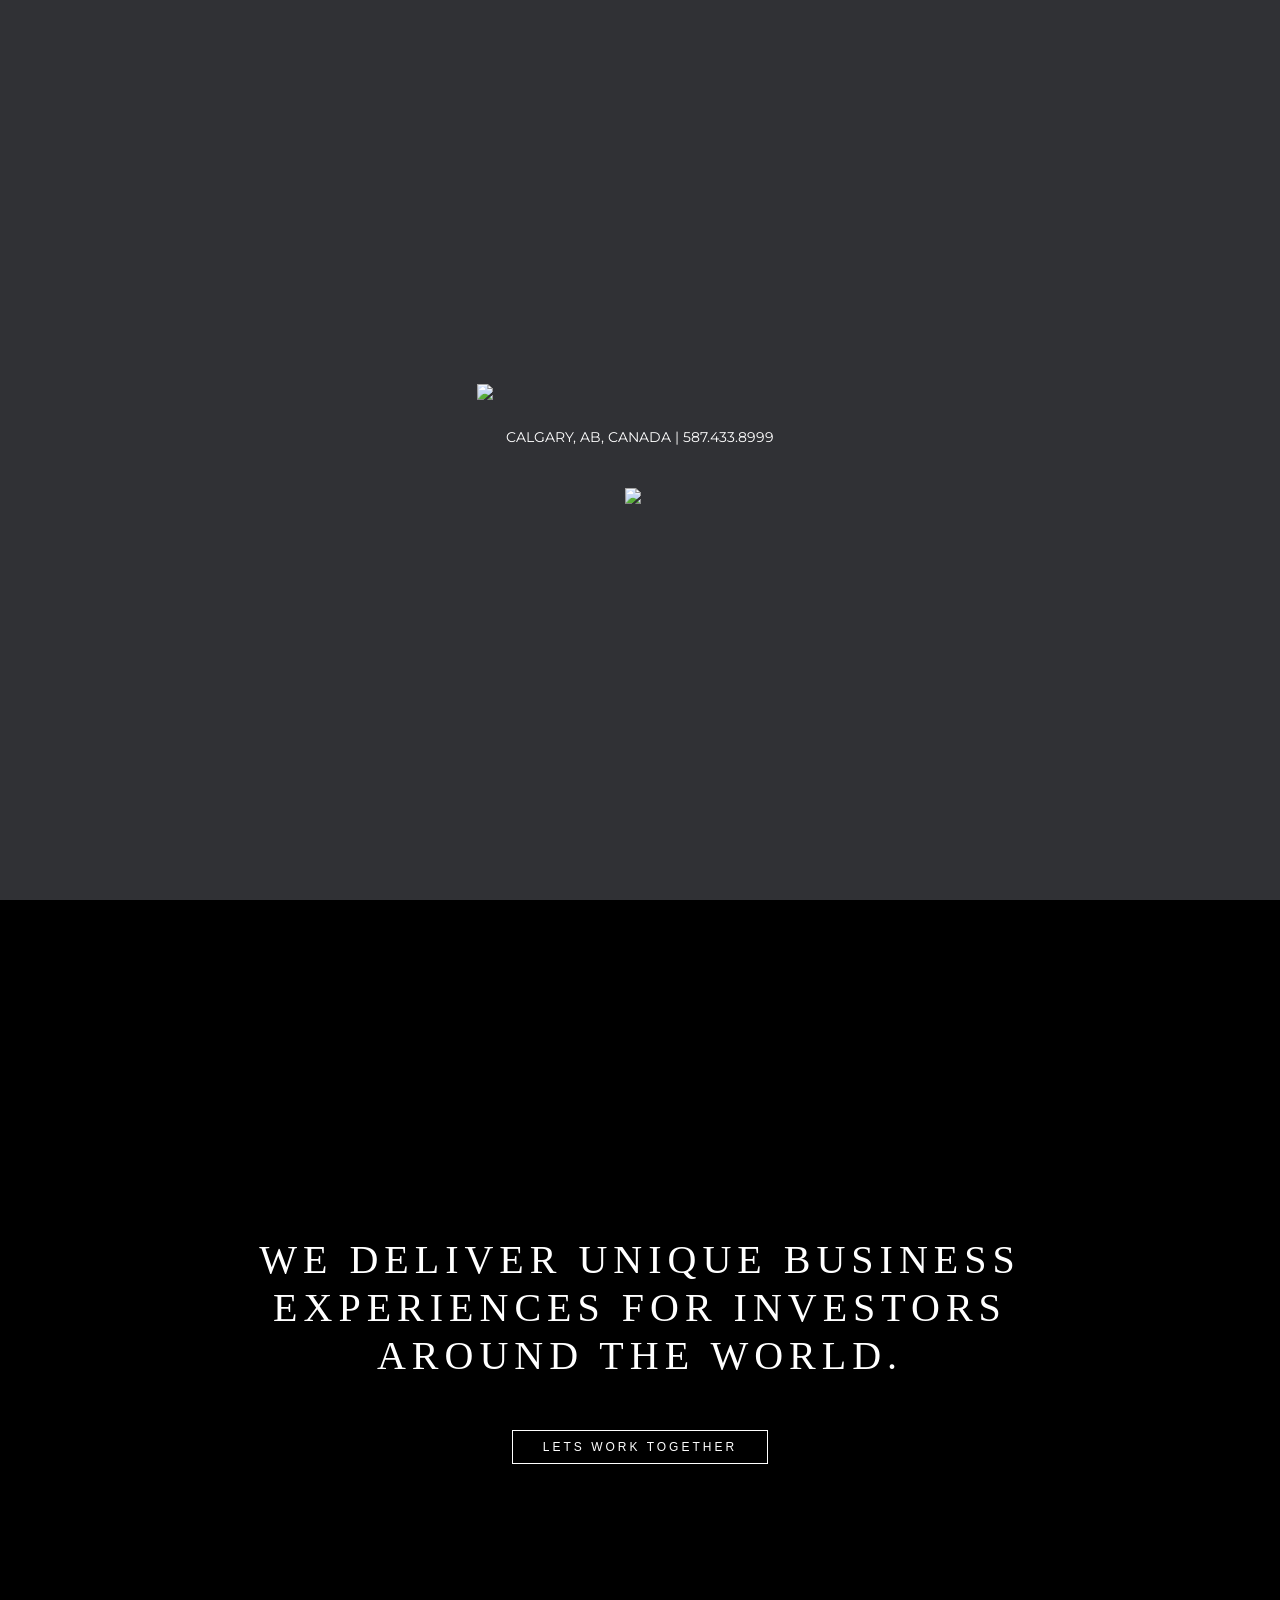
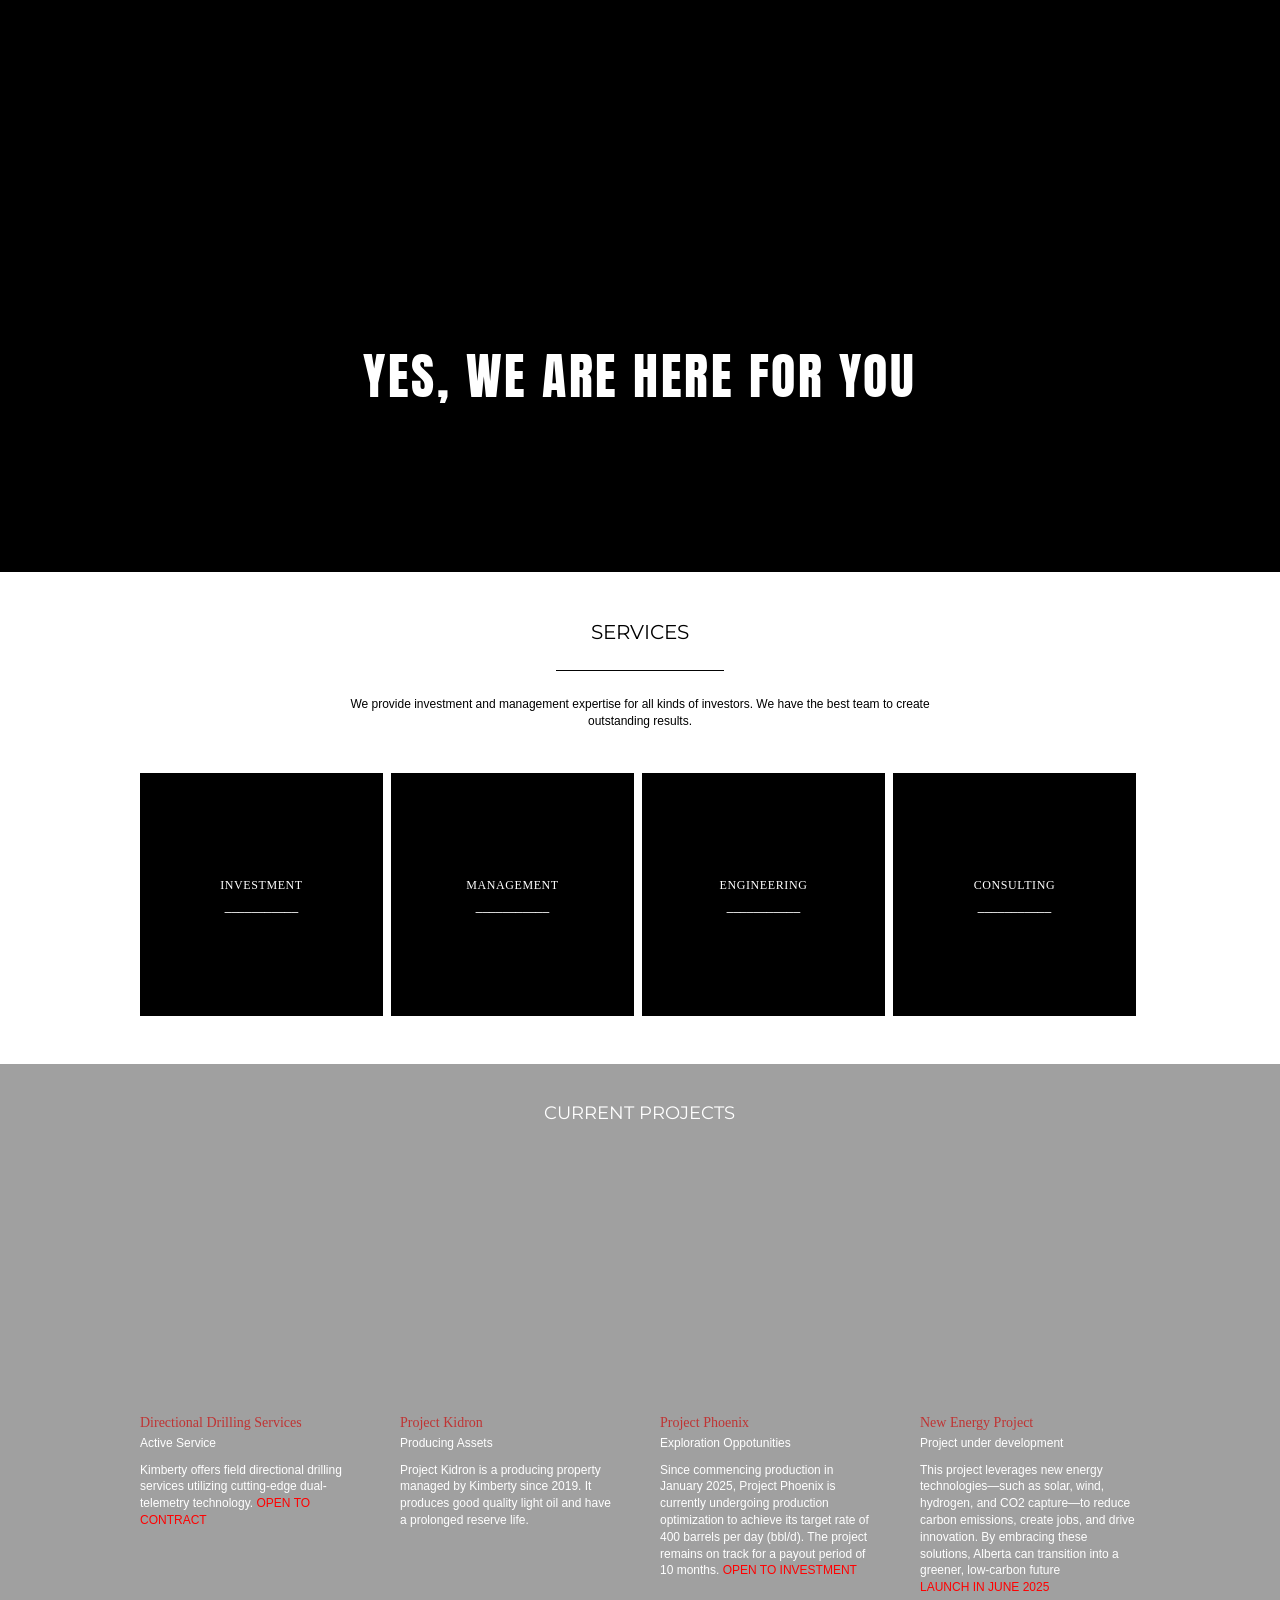
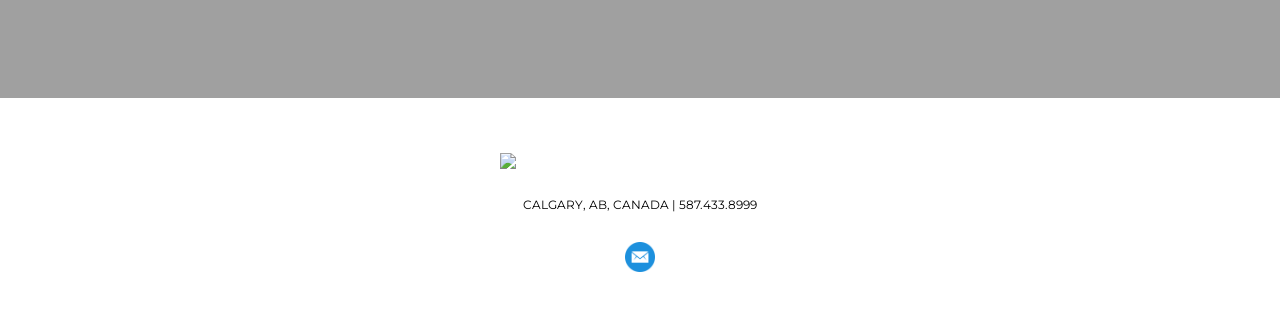
==== commit 8d9669a6: "Update status of phoenix.html" ====
--- a/index.html
+++ b/index.html
@@ -6060,7 +6060,7 @@
 <div class="preview-body-holder removable-parent order-handle">
 	
 	<div id="vbid-1014fc6a-rghnhnuf" class="preview-element preview-body magic-circle-holder text-element quick-text-style-menu   allow-mobile-hide" data-menu-name="PREVIEW_BODY">
-		<p>Project Phoenix is currently under construction and projected on stream April, 2024. It have an estimated production at 400 bbl/d and payout in 10 months.
+		<p>Since commencing production in January 2025, Project Phoenix is currently undergoing production optimization to achieve its target rate of 400 barrels per day (bbl/d). The project remains on track for a payout period of 10 months.
 
 <span style="color:#FF0000;">OPEN TO INVESTMENT</span></p>
 	</div>
@@ -6435,4 +6435,4 @@
 </body>
 
 	
-</html>+</html>
--- a/css/fonts.css
+++ b/css/fonts.css
@@ -0,0 +1,111 @@
+/*************************************************************************************************
+ 									FONTS
+**************************************************************************************************/
+
+/* Generated by Font Squirrel (http://www.fontsquirrel.com) on March 31, 2013 07:05:26 AM America/New_York */
+
+@import url(https://fonts.googleapis.com/css?family=Teko:300,400,700|Dosis:200,400,800|Abel|Yellowtail|Permanent+Marker|Arvo:400,700|Playfair+Display:400,900,400italic,900italic|Codystar|Viga|Rozha+One|Fredericka+the+Great|Sail|Gravitas+One|Quicksand:300,400,700|Petit+Formal+Script|Wire+One|Mr+Dafoe|Oranienbaum|Bitter:400,700|Lobster|Kreon:400,700|Fugaz+One|Anton|Rokkitt|Libre+Baskerville:400,700,400italic|Copse|UnifrakturCook:700|Grand+Hotel|Muli|Monoton|Droid+Serif:400,700italic|Bangers|Pacifico|UnifrakturMaguntia|Francois+One|Rubik+Mono+One|Qwigley|Geo|Oswald|Passion+One|Chewy|Changa+One|Merriweather|Montserrat|Bevan|Damion|Play|Oxygen|Playfair+Display+SC:400,900,700,400italic|Love+Ya+Like+A+Sister|Hammersmith+One|Prata|Roboto+Condensed:400,300,700|Ultra|Six+Caps|Open+Sans);
+
+@import url(https://fonts.googleapis.com/css?family=Roboto);
+@import url(https://fonts.googleapis.com/css?family=Libre+Baskerville:400italic);
+@import url(https://fonts.googleapis.com/css?family=Josefin+Slab);
+@import url(https://fonts.googleapis.com/css?family=Inconsolata|Ubuntu+Mono|Fira+Mono);
+
+@import url(https://fonts.googleapis.com/css?family=Alef|Amatica+SC|Arimo|Assistant|Cousine|David+Libre|Frank+Ruhl+Libre|Heebo|Miriam+Libre|Rubik:400,500|Secular+One|Suez+One|Tinos|Varela+Round);
+
+@import url(https://fonts.googleapis.com/css?family=Cairo|Changa|Lalezar|Reem+Kufi);
+
+
+
+@font-face {
+    font-family: 'open-sans';
+    font-style: normal;
+    font-weight: 400;
+    src: 
+        local('Open Sans'), 
+        local('OpenSans'), 
+        url(https://fonts.gstatic.com/s/opensans/v10/cJZKeOuBrn4kERxqtaUH3VtXRa8TVwTICgirnJhmVJw.woff2) format('woff2'), 
+        url(https://fonts.gstatic.com/s/opensans/v10/cJZKeOuBrn4kERxqtaUH3T8E0i7KZn-EPnyo3HZu7kw.woff) format('woff');
+}
+
+@font-face {
+	font-family: 'jaf-bernino-sans';
+	src: url('https://storage.googleapis.com/xprs_resources/fonts/durusans-regular.ttf') format('truetype');
+	font-weight: normal;
+	font-style: normal;
+}
+
+
+
+
+@font-face {
+	font-family: 'ff-tisa-web-pro';
+  src: url('https://storage.googleapis.com/xprs_resources/fonts/bitter-regular.ttf') format('truetype');
+	font-weight: normal;
+	font-style: normal;
+}
+
+
+@font-face {
+	font-family: 'freight-sans-pro';
+  src: local('Arial');
+	font-weight: normal;
+	font-style: normal;
+}
+
+
+
+/* WEB FONTS */
+
+
+@font-face {
+  font-family: 'Raleway Thin';
+  font-style: normal;
+  font-weight: 100;
+  src: local('Raleway Thin'), local('Raleway-Thin'), url(https://themes.googleusercontent.com/static/fonts/raleway/v7/RJMlAoFXXQEzZoMSUteGWD8E0i7KZn-EPnyo3HZu7kw.woff) format('woff');
+}
+
+@font-face {
+  font-family: 'Raleway';
+  font-style: normal;
+  font-weight: 400;
+  src: local('Raleway'), url(https://themes.googleusercontent.com/static/fonts/raleway/v7/IczWvq5y_Cwwv_rBjOtT0w.woff) format('woff');
+}
+
+@font-face {
+  font-family: 'Raleway Heavy';
+  font-style: normal;
+  font-weight: 900;
+  src: local('Raleway Heavy'), local('Raleway-Heavy'), url(https://themes.googleusercontent.com/static/fonts/raleway/v7/PKCRbVvRfd5n7BTjtGiFZBsxEYwM7FgeyaSgU71cLG0.woff) format('woff');
+}
+
+@font-face {
+  font-family: 'Titillium WebThin';
+  font-style: normal;
+  font-weight: 200;
+  src: local('Titillium WebThin'), local('TitilliumWeb-Thin'), url(https://themes.googleusercontent.com/static/fonts/titilliumweb/v2/anMUvcNT0H1YN4FII8wpr3XqdloEk0Ij5qwGW4qO9RM.woff) format('woff');
+}
+@font-face {
+  font-family: 'Titillium Web';
+  font-style: normal;
+  font-weight: 400;
+  src: local('Titillium Web'), local('TitilliumWeb-Regular'), url(https://themes.googleusercontent.com/static/fonts/titilliumweb/v2/7XUFZ5tgS-tD6QamInJTcdGU7DQ8I6RFMlK0vgclk7w.woff) format('woff');
+}
+@font-face {
+  font-family: 'Titillium WebBlack';
+  font-style: normal;
+  font-weight: 900;
+  src: local('Titillium WebBlack'), local('TitilliumWeb-Black'), url(https://themes.googleusercontent.com/static/fonts/titilliumweb/v2/anMUvcNT0H1YN4FII8wpr8vGCqQ_I4mewSLySUmNzHA.woff) format('woff');
+}
+@font-face {
+  font-family: 'Roboto Slab Light';
+  font-style: normal;
+  font-weight: 100;
+  src: local('Roboto Slab Light'), local('RobotoSlab-Light'), url(https://themes.googleusercontent.com/static/fonts/robotoslab/v3/dazS1PrQQuCxC3iOAJFEJf25ds880Du_gFZbUlZlsbg.woff) format('woff');
+}
+@font-face {
+  font-family: 'Roboto Slab';
+  font-style: normal;
+  font-weight: 400;
+  src: local('Roboto Slab Regular'), local('RobotoSlab-Regular'), url(https://themes.googleusercontent.com/static/fonts/robotoslab/v3/3__ulTNA7unv0UtplybPij8E0i7KZn-EPnyo3HZu7kw.woff) format('woff');
+}
--- a/css/static_style.css
+++ b/css/static_style.css
@@ -0,0 +1,2278 @@
+/******************************************************************************************************
+ *            DYNAMIC STYLE FOR style-1014fc6a-pp37vzbi version 1.0
+ *                                 	 
+ ******************************************************************************************************/
+	 .style-de2e2728-vftso1pu .style-1014fc6a-pp37vzbi .title-holder  {
+		
+						text-align: center;
+							
+		}
+	 .style-de2e2728-vftso1pu .style-1014fc6a-pp37vzbi .Title  ,  .style-de2e2728-vftso1pu .style-1014fc6a-pp37vzbi .Body h1  { 
+						color: #8a7373;
+						font-size:calc( 10px + ( 36rem - 10rem ) );
+						font-family: open-sans;
+						
+						letter-spacing: 0.15em;
+						
+						font-weight: bold;
+							
+		}
+	 .style-de2e2728-vftso1pu .style-1014fc6a-pp37vzbi  .preview-content-holder  {
+		
+						margin-right: 0px;
+						
+						padding-bottom: 0px;
+						
+						text-align: left;
+						
+						padding-right: 0px;
+						
+						margin-top: 0px;
+						
+						margin-left: 0px;
+						
+						padding-top: 0px;
+						
+						margin-bottom: 20px;
+						
+						background-color: rgba(0, 0, 0, 0);
+						
+						padding-left: 0px;
+							
+		}
+	
+	 .style-de2e2728-vftso1pu .style-1014fc6a-pp37vzbi .blocks-preview-subtitle-holder  {
+		
+						max-width: 800px;
+							
+		}
+	 .style-de2e2728-vftso1pu .style-1014fc6a-pp37vzbi .item-content:not(.blocks_layout)  {
+		
+						opacity: rgba(0, 0, 0, 0);
+						
+						background-color: rgba(0, 0, 0, 0);
+							
+		}
+	 .style-de2e2728-vftso1pu .style-1014fc6a-pp37vzbi .inner-pic  {
+		
+						opacity: 1;
+						
+						color: rgb(255, 255, 255);
+						
+		    			-webkit-filter:none;filter:none;	
+		}
+	 .style-de2e2728-vftso1pu .style-1014fc6a-pp37vzbi #pagination-holder  {
+		
+						font-style: italic;
+						font-size:calc( 10px + ( 17rem - 10rem ) );
+						font-family: 'Times New Roman';
+						
+						color: rgb(76, 76, 76);
+						
+						padding-bottom: 5px;
+						
+						border-color: rgb(85, 85, 85);
+						
+						padding-right: 15px;
+						
+						padding-left: 15px;
+						
+						padding-top: 5px;
+						
+						margin-bottom: 40px;
+						
+						border-width: 1px;
+							
+		}
+	 .style-de2e2728-vftso1pu .style-1014fc6a-pp37vzbi .multi_layout .helper-div.middle-center .pic-side  {
+		
+						margin-left: -6%;
+							
+		}
+	
+	 .style-de2e2728-vftso1pu .style-1014fc6a-pp37vzbi .blocks-preview-item-links .Link:hover  {
+		
+						color: rgb(191, 52, 52);
+							
+		}
+	 .style-de2e2728-vftso1pu .style-1014fc6a-pp37vzbi .multi_layout .helper-div.middle-center  {
+		
+						padding-left: 6%;
+						
+						width: 88%;
+						
+						padding-right: 6%;
+							
+		}
+	 .style-de2e2728-vftso1pu .style-1014fc6a-pp37vzbi .background-div  {
+			
+		}
+	 .style-de2e2728-vftso1pu .style-1014fc6a-pp37vzbi.master.item-box   {
+		
+						background-color: rgba(53, 53, 53, 0.47);
+							
+		}
+	 .style-de2e2728-vftso1pu .style-1014fc6a-pp37vzbi .preview-title  ,  .style-de2e2728-vftso1pu .style-1014fc6a-pp37vzbi .preview-body h1  { 
+						line-height: 0.9em;
+						font-size:calc( 10px + ( 14rem - 10rem ) );
+						color: rgb(191, 52, 52);
+						
+						letter-spacing: 0.0em;
+						
+						margin-top: 20px;
+						
+						margin-bottom: 5px;
+						
+						font-family: Raleway;
+							
+		}
+	 .style-de2e2728-vftso1pu .style-1014fc6a-pp37vzbi.master.item-box   {
+		
+						padding-left: 6%;
+						
+						padding-right: 6%;
+						
+						width: 88%;
+							
+		}
+	 .style-de2e2728-vftso1pu .style-1014fc6a-pp37vzbi .preview-item-links span  ,  .style-de2e2728-vftso1pu .style-1014fc6a-pp37vzbi #sr-basket-widget *  { 
+						border-width: 2px;
+						font-size:calc( 10px + ( 12rem - 10rem ) );
+						color: rgb(0, 0, 0);
+						
+						padding-bottom: 10px;
+						
+						border-color: rgb(0, 0, 0);
+						
+						letter-spacing: 0.1em;
+						
+						padding-right: 15px;
+						
+						margin-top: 15px;
+						
+						padding-left: 15px;
+						
+						border-radius: 10px;
+						
+						padding-top: 10px;
+						
+						margin-bottom: 15px;
+						
+						font-family: Arial;
+						
+						background-color: rgba(0, 0, 0, 0);
+							
+		}
+	 .style-de2e2728-vftso1pu .style-1014fc6a-pp37vzbi .blocks-preview-body  {
+		
+						line-height: 1.5em;
+						font-size:calc( 10px + ( 12rem - 10rem ) );
+						color: rgb(0, 0, 0);
+						
+						margin-top: 10px;
+						
+						margin-bottom: 10px;
+						
+						font-family: Arial;
+							
+		}
+	 .style-de2e2728-vftso1pu .style-1014fc6a-pp37vzbi .stripe-background  {
+		
+						opacity: 0.27;
+						
+		    			-webkit-filter: grayscale(100%) brightness(0.8);
+						margin-top: -30px;
+						
+						margin-left: -6%;
+							
+		}
+	 .style-de2e2728-vftso1pu .style-1014fc6a-pp37vzbi .preview-element.icon-source  {
+		
+						width: 40px;
+							
+		}
+	 .style-de2e2728-vftso1pu .style-1014fc6a-pp37vzbi .blocks-preview-content-holder  {
+		
+						margin-right: 0px;
+						
+						padding-bottom: 0px;
+						
+						text-align: left;
+						
+						padding-right: 0px;
+						
+						margin-top: 0px;
+						
+						margin-left: 0px;
+						
+						padding-top: 0px;
+						
+						margin-bottom: 5px;
+						
+						padding-left: 0px;
+							
+		}
+	 .style-de2e2728-vftso1pu .style-1014fc6a-pp37vzbi .background-image-div  {
+		
+						color: rgb(255, 255, 255);
+							
+		}
+	 .style-de2e2728-vftso1pu .style-1014fc6a-pp37vzbi .Subtitle  ,  .style-de2e2728-vftso1pu .style-1014fc6a-pp37vzbi .Body h2  { 
+						font-family: ralewaythin;
+						font-size:calc( 10px + ( 22rem - 10rem ) );	
+		}
+	 .style-de2e2728-vftso1pu .style-1014fc6a-pp37vzbi .blocks-preview-subtitle  {
+		
+						line-height: 1.4em;
+						font-size:calc( 10px + ( 14rem - 10rem ) );
+						color: rgb(0, 0, 0);
+						
+						margin-top: 5px;
+						
+						margin-bottom: 10px;
+						
+						font-family: Raleway;
+							
+		}
+	 .style-de2e2728-vftso1pu .style-1014fc6a-pp37vzbi .preview-item-links span:before  ,  .style-de2e2728-vftso1pu .style-1014fc6a-pp37vzbi .effect-tester  { 
+						background-color: rgb(0, 0, 0);
+							
+		}
+	 .style-de2e2728-vftso1pu .style-1014fc6a-pp37vzbi  .preview-content-wrapper  {
+		
+						text-align: left;
+						
+						vertical-align: middle;
+							
+		}
+	 .style-de2e2728-vftso1pu .style-1014fc6a-pp37vzbi .preview-price  {
+		
+						font-family: Arial;
+							
+		}
+	
+	 .style-de2e2728-vftso1pu .style-1014fc6a-pp37vzbi .blocks-preview-body-holder  {
+		
+						max-width: 800px;
+							
+		}
+	 .style-de2e2728-vftso1pu .style-1014fc6a-pp37vzbi .preview-item-links span:hover  ,  .style-de2e2728-vftso1pu .style-1014fc6a-pp37vzbi .preview-element.Link.hover-tester  { 
+						color: rgb(255, 255, 255);
+						
+						background-color: rgba(0, 0, 0, 0);
+							
+		}
+	 .style-de2e2728-vftso1pu .style-1014fc6a-pp37vzbi .subtitle-holder  {
+		
+						text-align: center;
+							
+		}
+	 .style-de2e2728-vftso1pu .style-1014fc6a-pp37vzbi .inner-pic-holder  {
+		
+						background-color: rgba(0, 0, 0, 0);
+							
+		}
+	 .style-de2e2728-vftso1pu .style-1014fc6a-pp37vzbi .middle_layout .helper-div  ,  .style-de2e2728-vftso1pu .style-1014fc6a-pp37vzbi .multi_layout .helper-div.middle-center .text-side  { 
+						max-width: 1050px;
+							
+		}
+	 .style-de2e2728-vftso1pu .style-1014fc6a-pp37vzbi .blocks-preview-divider  {
+		
+						margin-bottom: 10px;
+						
+						margin-top: 10px;
+							
+		}
+	
+	 .style-de2e2728-vftso1pu .style-1014fc6a-pp37vzbi .blocks-preview-icon-holder .icon-source  {
+		
+						color: rgb(255, 255, 255);
+						
+						width: 70px;
+							
+		}
+	 .style-de2e2728-vftso1pu .style-1014fc6a-pp37vzbi .blocks-preview-content-wrapper  {
+		
+						text-align: center;
+							
+		}
+	 .style-de2e2728-vftso1pu .style-1014fc6a-pp37vzbi .blocks-preview-title  {
+		font-size:calc( 10px + ( 18rem - 10rem ) );
+						text-transform: uppercase;
+						
+						color: rgb(255, 255, 255);
+						
+						letter-spacing: 0.0em;
+						
+						margin-top: 10px;
+						
+						margin-bottom: 10px;
+						
+						font-family: Montserrat;
+							
+		}
+	 .style-de2e2728-vftso1pu .style-1014fc6a-pp37vzbi .preview-body  {
+		
+						font-family: Arial;
+						font-size:calc( 10px + ( 12rem - 10rem ) );
+						color: rgb(255, 255, 255);
+						
+						max-width: 500px;
+						
+						margin-top: 10px;
+						
+						margin-bottom: 10px;
+						
+						line-height: 1.4em;
+							
+		}
+	
+	 .style-de2e2728-vftso1pu .style-1014fc6a-pp37vzbi .blocks-preview-item-links .Link  {
+		font-size:calc( 10px + ( 15rem - 10rem ) );
+						color: rgb(0, 0, 0);
+						
+						padding-bottom: 5px;
+						
+						border-color: rgb(0, 0, 0);
+						
+						padding-right: 15px;
+						
+						margin-top: 10px;
+						
+						padding-left: 15px;
+						
+						border-radius: 20px;
+						
+						padding-top: 5px;
+						
+						margin-bottom: 10px;
+						
+						border-width: 2px;
+							
+		}
+	 .style-de2e2728-vftso1pu .style-1014fc6a-pp37vzbi .pic-side:after  ,  .style-de2e2728-vftso1pu .style-1014fc6a-pp37vzbi .item-effect-tester  ,  .style-de2e2728-vftso1pu .style-1014fc6a-pp37vzbi .sub.item-box:after  { 
+						background-color: rgb(255, 255, 255);
+							
+		}
+	 .style-de2e2728-vftso1pu .style-1014fc6a-pp37vzbi .preview-subtitle  ,  .style-de2e2728-vftso1pu .style-1014fc6a-pp37vzbi .preview-body h2  { 
+						line-height: 1.4em;
+						font-size:calc( 10px + ( 12rem - 10rem ) );
+						color: rgb(255, 255, 255);
+						
+						letter-spacing: 0em;
+						
+						margin-right: 0px;
+						
+						margin-top: 0px;
+						
+						margin-left: 0px;
+						
+						font-family: Arial;
+							
+		}
+
+/******************************************************************************************************
+ *            UNIQUE STYLE
+ *                                 	 
+ ******************************************************************************************************/
+
+
+
+
+
+ .style-1014fc6a-pp37vzbi #vbid-1014fc6a-rzik13ag.inner-pic{
+				
+							background-position : 47.3568267822266% 15.6000003814697%;
+					
+				} .style-1014fc6a-pp37vzbi #vbid-1014fc6a-fiah7awk.inner-pic{
+				
+							background-position : 46.4757690429688% 0%;
+					
+				} .style-1014fc6a-pp37vzbi #vbid-1014fc6a-bplmdnsl.inner-pic{
+				
+							background-position : 49.1189422607422% 13.1999998092651%;
+					
+				} .style-1014fc6a-pp37vzbi #vbid-1014fc6a-ezlhkgyd.inner-pic{
+				
+							background-position : 35.0220260620117% 0%;
+					
+				} .style-1014fc6a-pp37vzbi #vbid-1014fc6a-fp0v328j.inner-pic{
+				
+							background-position : 46.4757690429688% 0%;
+					
+				} .style-1014fc6a-pp37vzbi #vbid-1014fc6a-za8p1kz9.inner-pic{
+				
+							background-position : 50% 22.7586212158203%;
+					
+				} .style-1014fc6a-pp37vzbi #vbid-1014fc6a-5aiqnweu.inner-pic{
+				
+							background-position : 47.3568267822266% 26.7999992370605%;
+					
+				} .style-1014fc6a-pp37vzbi #vbid-1014fc6a-c5bzpjy0.inner-pic{
+				
+							background-position : 39.9543380737305% 7.99086761474609%;
+					
+				} .style-1014fc6a-pp37vzbi #vbid-1014fc6a-utpuyk7n.inner-pic{
+				
+							background-position : 45.5172424316406% 0%;
+					
+				} .style-1014fc6a-pp37vzbi #vbid-1014fc6a-25e4szj6.inner-pic{
+				
+							background-position : 60.5556% 3.22222%;
+					
+				} .style-1014fc6a-pp37vzbi #vbid-1014fc6a-9za01ust.inner-pic{
+				
+							background-position : 47.3568267822266% 16.3999996185303%;
+					
+				} .style-1014fc6a-pp37vzbi #vbid-1014fc6a-hfdhpekb.inner-pic{
+				
+							background-position : 45.5947151184082% 7.59999990463257%;
+					
+				} .style-1014fc6a-pp37vzbi #vbid-1014fc6a-594yojt7.inner-pic{
+				
+							background-position : 29.7356834411621% 3.59999990463257%;
+					
+				} .style-1014fc6a-pp37vzbi #vbid-1014fc6a-0fjcqoj4.inner-pic{
+				
+							background-position : 62.3348007202148% 3.59999990463257%;
+					
+				} .style-1014fc6a-pp37vzbi #vbid-1014fc6a-m33ispzn.inner-pic{
+				
+							background-position : 42.9515419006348% 0%;
+					
+				} .style-1014fc6a-pp37vzbi #vbid-1014fc6a-m5oag2ys.inner-pic{
+				
+							background-position : 44.7136573791504% 2%;
+					
+				} .style-1014fc6a-pp37vzbi #vbid-1014fc6a-qlnzmjei.inner-pic{
+				
+							background-position : 41.1894264221191% 9.19999980926514%;
+					
+				} .style-1014fc6a-pp37vzbi #vbid-1014fc6a-bci2lqrd.inner-pic{
+				
+							background-position : 50.3448257446289% 5.51724147796631%;
+					
+				}
+
+
+
+
+
+
+
+
+
+
+
+
+
+
+
+
+
+
+
+
+
+
+
+
+
+
+
+
+
+
+
+
+
+
+
+
+/******************************************************************************************************
+ *            WEBSITE STYLE
+ *                                 	 
+ ******************************************************************************************************/
+/******************************************************************************************************
+ *            DYNAMIC STYLE FOR style-de2e2728-nxkcbqvo version 1.0
+ *                                 	 
+ ******************************************************************************************************/
+	 .style-de2e2728-vftso1pu .style-de2e2728-nxkcbqvo .preview-title-holder  {
+		
+						text-align: left;
+							
+		}
+	 .style-de2e2728-vftso1pu .style-de2e2728-nxkcbqvo.master.item-box   {
+		
+						position: relative;
+						
+						background-color: rgb(255, 255, 255);
+							
+		}
+	 .style-de2e2728-vftso1pu .style-de2e2728-nxkcbqvo .preview-item-links span:hover  ,  .style-de2e2728-vftso1pu .style-de2e2728-nxkcbqvo .preview-element.Link.hover-tester  { 
+						color: rgb(49, 56, 73);
+						
+						background-color: rgba(0, 0, 0, 0);
+							
+		}
+	 .style-de2e2728-vftso1pu .style-de2e2728-nxkcbqvo.master.item-box   {
+		
+						padding-left: 3%;
+						
+						width: 94%;
+						
+						padding-right: 3%;
+							
+		}
+	 .style-de2e2728-vftso1pu .style-de2e2728-nxkcbqvo .preview-item-links  {
+		
+						text-align: center;
+							
+		}
+	 .style-de2e2728-vftso1pu .style-de2e2728-nxkcbqvo  .preview-content-holder  {
+		
+						border-color: rgb(214, 214, 214);
+						
+						max-width: 1600px;
+						
+						margin-right: 0px;
+						
+						margin-top: 0px;
+						
+						margin-left: 0px;
+						
+						background-color: rgba(248, 248, 248, 0);
+						
+						text-align: left;
+							
+		}
+	 .style-de2e2728-vftso1pu .style-de2e2728-nxkcbqvo .preview-item-links span  ,  .style-de2e2728-vftso1pu .style-de2e2728-nxkcbqvo #sr-basket-widget *  { font-size:calc( 10px + ( 16rem - 10rem ) );
+						text-transform: uppercase;
+						
+						color: rgb(0, 0, 0);
+						
+						padding-bottom: 10px;
+						
+						border-color: rgba(0, 0, 0, 0);
+						
+						letter-spacing: 0.05em;
+						
+						max-width: 1150px;
+						
+						padding-right: 10px;
+						
+						padding-left: 10px;
+						
+						padding-top: 10px;
+						
+						font-family: Oswald;
+						
+						background-color: rgba(255, 255, 255, 0);
+							
+		}
+	 .style-de2e2728-vftso1pu .style-de2e2728-nxkcbqvo .preview-title  ,  .style-de2e2728-vftso1pu .style-de2e2728-nxkcbqvo .preview-body h1  { font-size:calc( 10px + ( 18rem - 10rem ) );
+						color: rgb(0, 0, 0);
+						
+						letter-spacing: -0.0em;
+						
+						margin-top: 10px;
+						
+						margin-left: 0px;
+						
+						font-family: Rubik;
+						
+						background-color: rgba(255, 255, 255, 0);
+							
+		}
+	 .style-de2e2728-vftso1pu .style-de2e2728-nxkcbqvo .preview-item-links.allow-bg-color  ,  .style-de2e2728-vftso1pu .style-de2e2728-nxkcbqvo .submenu  { 
+						background-color: rgb(197, 10, 10);
+							
+		}
+	 .style-de2e2728-vftso1pu .style-de2e2728-nxkcbqvo .item-content:not(.blocks_layout)  {
+		
+						background-color: rgba(0, 0, 0, 0);
+							
+		}
+	 .style-de2e2728-vftso1pu .style-de2e2728-nxkcbqvo .preview-icon-holder  {
+		
+		    			-webkit-filter: invert(0%);filter: invert(0%);	
+		}
+	 .style-de2e2728-vftso1pu .style-de2e2728-nxkcbqvo .preview-subtitle-holder  {
+		
+						text-align: left;
+							
+		}
+	 .style-de2e2728-vftso1pu .style-de2e2728-nxkcbqvo .stripe-background  {
+		
+						margin-left: -3%;
+							
+		}
+	 .style-de2e2728-vftso1pu .style-de2e2728-nxkcbqvo .preview-element.icon-source  {
+		
+						margin-right: 10px;
+						
+						width: 130px;
+						
+						margin-top: 0px;
+						
+						margin-left: 10px;
+						
+						margin-bottom: 0px;
+							
+		}
+	 .style-de2e2728-vftso1pu .style-de2e2728-nxkcbqvo  .preview-content-wrapper  {
+		
+						vertical-align: bottom;
+						
+						text-align: left;
+							
+		}
+	 .style-de2e2728-vftso1pu .style-de2e2728-nxkcbqvo .middle_layout .helper-div  ,  .style-de2e2728-vftso1pu .style-de2e2728-nxkcbqvo .multi_layout .helper-div.middle-center .text-side  { 
+						max-width: 1000px;
+							
+		}
+	 .style-de2e2728-vftso1pu .style-de2e2728-nxkcbqvo .preview-subtitle  ,  .style-de2e2728-vftso1pu .style-de2e2728-nxkcbqvo .preview-body h2  { font-size:calc( 10px + ( 14rem - 10rem ) );
+						color: rgb(0, 0, 0);
+						
+						letter-spacing: 0.1em;
+						
+						margin-right: 0px;
+						
+						margin-top: 5px;
+						
+						margin-left: 0px;
+						
+						font-family: Arial;
+							
+		}
+
+/******************************************************************************************************
+ *            UNIQUE STYLE
+ *                                 	 
+ ******************************************************************************************************/
+
+
+
+
+
+
+
+
+
+
+
+
+
+
+
+
+
+
+
+
+/******************************************************************************************************
+ *            WEBSITE STYLE
+ *                                 	 
+ ******************************************************************************************************/
+/******************************************************************************************************
+ *            DYNAMIC STYLE FOR style-de2e2728-7s06qbgk version 1.0
+ *                                 	 
+ ******************************************************************************************************/
+	 .style-de2e2728-vftso1pu .style-de2e2728-7s06qbgk  .preview-content-holder  {
+		
+						margin-right: 0px;
+						
+						padding-bottom: 0px;
+						
+						text-align: center;
+						
+						max-width: 1000px;
+						
+						padding-right: 0px;
+						
+						margin-top: 40px;
+						
+						margin-left: 0px;
+						
+						padding-top: 0px;
+						
+						margin-bottom: 40px;
+						
+						background-color: rgba(255, 255, 255, 0);
+						
+						border-color: rgba(253, 253, 253, 0.53);
+						
+						padding-left: 0px;
+							
+		}
+	 .style-de2e2728-vftso1pu .style-de2e2728-7s06qbgk .item-content:not(.blocks_layout)  {
+		
+						background-color: rgb(236, 234, 230);
+							
+		}
+	 .style-de2e2728-vftso1pu .style-de2e2728-7s06qbgk .preview-divider  {
+		
+						width: 10%;
+							
+		}
+	 .style-de2e2728-vftso1pu .style-de2e2728-7s06qbgk .inner-pic  {
+		
+						color: rgb(0, 0, 0);
+						
+						opacity: 1;
+						
+		    			-webkit-filter: brightness(0.8);	
+		}
+	 .style-de2e2728-vftso1pu .style-de2e2728-7s06qbgk .multi_layout .helper-div.middle-center .pic-side  {
+		
+						margin-left: -6%;
+							
+		}
+	 .style-de2e2728-vftso1pu .style-de2e2728-7s06qbgk .multi_layout .helper-div.middle-center  {
+		
+						padding-left: 6%;
+						
+						width: 88%;
+						
+						padding-right: 6%;
+							
+		}
+	 .style-de2e2728-vftso1pu .style-de2e2728-7s06qbgk.master.item-box   {
+		
+						background-color: rgb(255, 255, 255);
+							
+		}
+	 .style-de2e2728-vftso1pu .style-de2e2728-7s06qbgk .preview-title  ,  .style-de2e2728-vftso1pu .style-de2e2728-7s06qbgk .preview-body h1  { font-size:calc( 10px + ( 20rem - 10rem ) );
+						color: rgb(255, 255, 255);
+						
+						letter-spacing: -0.0em;
+						
+						font-weight: bold;
+						
+						margin-top: 10px;
+						
+						margin-bottom: 15px;
+						
+						font-family: 'Playfair Display';
+						
+						background-color: rgba(255, 255, 255, 0);
+							
+		}
+	 .style-de2e2728-vftso1pu .style-de2e2728-7s06qbgk.master.item-box   {
+		
+						padding-left: 0%;
+						
+						padding-right: 0%;
+						
+						width: 100%;
+							
+		}
+	 .style-de2e2728-vftso1pu .style-de2e2728-7s06qbgk .preview-item-links span  ,  .style-de2e2728-vftso1pu .style-de2e2728-7s06qbgk #sr-basket-widget *  { font-size:calc( 10px + ( 14rem - 10rem ) );
+						margin-right: 5px;
+						
+						color: rgb(255, 255, 255);
+						
+						padding-bottom: 15px;
+						
+						border-color: rgb(255, 255, 255);
+						
+						letter-spacing: 0.15em;
+						
+						padding-right: 25px;
+						
+						margin-top: 30px;
+						
+						padding-left: 25px;
+						
+						border-radius: 20px;
+						
+						padding-top: 15px;
+						
+						margin-bottom: 25px;
+						
+						font-family: Arial;
+						
+						background-color: rgba(0, 0, 0, 0);
+						
+						margin-left: 5px;
+							
+		}
+	 .style-de2e2728-vftso1pu .style-de2e2728-7s06qbgk .stripe-background  {
+		
+						margin-left: 0%;
+							
+		}
+	 .style-de2e2728-vftso1pu .style-de2e2728-7s06qbgk .preview-element.icon-source  {
+		
+						color: rgb(0, 0, 0);
+						
+						width: 280px;
+						
+						margin-bottom: 15px;
+							
+		}
+	 .style-de2e2728-vftso1pu .style-de2e2728-7s06qbgk .background-image-div  {
+		
+						color: rgb(0, 0, 0);
+							
+		}
+	 .style-de2e2728-vftso1pu .style-de2e2728-7s06qbgk .preview-link-img  {
+		
+						width: 30px;
+						
+						margin: 16px;
+							
+		}
+	 .style-de2e2728-vftso1pu .style-de2e2728-7s06qbgk .preview-icon-holder  {
+		
+						margin-bottom: 40px;
+							
+		}
+	 .style-de2e2728-vftso1pu .style-de2e2728-7s06qbgk  .preview-content-wrapper  {
+		
+						text-align: center;
+							
+		}
+	 .style-de2e2728-vftso1pu .style-de2e2728-7s06qbgk .preview-item-links span:hover  ,  .style-de2e2728-vftso1pu .style-de2e2728-7s06qbgk .preview-element.Link.hover-tester  { 
+						color: rgb(0, 0, 0);
+						
+						background-color: rgb(255, 255, 255);
+							
+		}
+	 .style-de2e2728-vftso1pu .style-de2e2728-7s06qbgk .inner-pic-holder  {
+		
+						background-color: rgb(255, 255, 255);
+							
+		}
+	 .style-de2e2728-vftso1pu .style-de2e2728-7s06qbgk .preview-item-links span:before  ,  .style-de2e2728-vftso1pu .style-de2e2728-7s06qbgk .effect-tester  { 
+						background-color: rgb(255, 255, 255);
+							
+		}
+	 .style-de2e2728-vftso1pu .style-de2e2728-7s06qbgk .preview-body  {
+		
+						font-family: Arial;
+						font-size:calc( 10px + ( 12rem - 10rem ) );
+						color: rgb(255, 255, 255);
+						
+						letter-spacing: 0.25em;
+						
+						max-width: 600px;
+						
+						margin-top: 10px;
+						
+						line-height: 1.4em;
+							
+		}
+	
+	 .style-de2e2728-vftso1pu .style-de2e2728-7s06qbgk .middle_layout .helper-div  ,  .style-de2e2728-vftso1pu .style-de2e2728-7s06qbgk .multi_layout .helper-div.middle-center .text-side  { 
+						max-width: 1000px;
+							
+		}
+	 .style-de2e2728-vftso1pu .style-de2e2728-7s06qbgk .preview-subtitle  ,  .style-de2e2728-vftso1pu .style-de2e2728-7s06qbgk .preview-body h2  { 
+						line-height: 1.0em;
+						font-size:calc( 10px + ( 12rem - 10rem ) );
+						text-transform: uppercase;
+						
+						color: rgb(0, 0, 0);
+						
+						letter-spacing: 0.2em;
+						
+						margin-right: 0px;
+						
+						margin-top: 10px;
+						
+						margin-left: 0px;
+						
+						margin-bottom: 10px;
+						
+						font-family: Montserrat;
+						
+						background-color: rgba(0, 0, 0, 0);
+							
+		}
+
+/******************************************************************************************************
+ *            UNIQUE STYLE
+ *                                 	 
+ ******************************************************************************************************/
+ .style-de2e2728-7s06qbgk #vbid-de2e2728-muid9ewx .preview-content-holder{
+				
+							text-align : center;
+					
+				}
+
+
+ .style-de2e2728-7s06qbgk #vbid-de2e2728-nkrjq2um.inner-pic{
+				
+							background-position : 51.3663% 84.9515%, 51.3663% 84.9515%;
+					
+				} .style-de2e2728-7s06qbgk #vbid-de2e2728-wtamppfl.inner-pic{
+				
+							background-size : contain;
+					
+				}
+
+
+
+
+
+
+
+
+
+
+
+ .style-de2e2728-7s06qbgk #vbid-de2e2728-muid9ewx .preview-content-wrapper{
+				
+							text-align : center;
+					
+				}
+
+
+
+
+
+
+
+
+
+
+/******************************************************************************************************
+ *            WEBSITE STYLE
+ *                                 	 
+ ******************************************************************************************************/
+/******************************************************************************************************
+ *            DYNAMIC STYLE FOR style-bd48045f-e5mdcz4p version 1.0
+ *                                 	 
+ ******************************************************************************************************/
+	 .style-de2e2728-vftso1pu .style-bd48045f-e5mdcz4p .title-holder  {
+		
+						text-align: center;
+							
+		}
+	 .style-de2e2728-vftso1pu .style-bd48045f-e5mdcz4p .Title  ,  .style-de2e2728-vftso1pu .style-bd48045f-e5mdcz4p .Body h1  { 
+						color: #8a7373;
+						font-size:calc( 10px + ( 36rem - 10rem ) );
+						font-family: open-sans;
+						
+						letter-spacing: 0.15em;
+						
+						font-weight: bold;
+							
+		}
+	 .style-de2e2728-vftso1pu .style-bd48045f-e5mdcz4p  .preview-content-holder  {
+		
+						margin-right: 0px;
+						
+						padding-bottom: 0px;
+						
+						text-align: center;
+						
+						max-width: 400px;
+						
+						padding-right: 0px;
+						
+						margin-top: 20px;
+						
+						margin-left: 0px;
+						
+						padding-top: 0px;
+						
+						margin-bottom: 20px;
+						
+						background-color: rgba(0, 0, 0, 0);
+						
+						padding-left: 0px;
+							
+		}
+	 .style-de2e2728-vftso1pu .style-bd48045f-e5mdcz4p .item-content:not(.blocks_layout)  {
+		
+						background-color: rgb(27, 27, 27);
+							
+		}
+	 .style-de2e2728-vftso1pu .style-bd48045f-e5mdcz4p .inner-pic  {
+		
+						opacity: 0.82;
+						
+		    			-webkit-filter: brightness(0.8);	
+		}
+	 .style-de2e2728-vftso1pu .style-bd48045f-e5mdcz4p #pagination-holder  {
+		
+						font-style: italic;
+						font-size:calc( 10px + ( 17rem - 10rem ) );
+						font-family: 'Times New Roman';
+						
+						color: rgb(76, 76, 76);
+						
+						padding-bottom: 5px;
+						
+						border-color: rgb(85, 85, 85);
+						
+						padding-right: 15px;
+						
+						padding-left: 15px;
+						
+						padding-top: 5px;
+						
+						margin-bottom: 40px;
+						
+						border-width: 1px;
+							
+		}
+	 .style-de2e2728-vftso1pu .style-bd48045f-e5mdcz4p .multi_layout .helper-div.middle-center .pic-side  {
+		
+						margin-left: -6%;
+							
+		}
+	
+	 .style-de2e2728-vftso1pu .style-bd48045f-e5mdcz4p .blocks-preview-item-links .Link:hover  {
+		
+						background-color: rgb(0, 0, 0);
+						
+						color: rgb(244, 244, 244);
+							
+		}
+	 .style-de2e2728-vftso1pu .style-bd48045f-e5mdcz4p .multi_layout .helper-div.middle-center  {
+		
+						padding-left: 6%;
+						
+						width: 88%;
+						
+						padding-right: 6%;
+							
+		}
+	 .style-de2e2728-vftso1pu .style-bd48045f-e5mdcz4p .background-div  {
+			
+		}
+	 .style-de2e2728-vftso1pu .style-bd48045f-e5mdcz4p.master.item-box   {
+		
+						background-color: rgb(255, 255, 255);
+							
+		}
+	 .style-de2e2728-vftso1pu .style-bd48045f-e5mdcz4p .preview-title  ,  .style-de2e2728-vftso1pu .style-bd48045f-e5mdcz4p .preview-body h1  { 
+						line-height: 1.2em;
+						font-size:calc( 10px + ( 12rem - 10rem ) );
+						color: rgb(255, 255, 255);
+						
+						letter-spacing: 0.05em;
+						
+						margin-top: 5px;
+						
+						font-family: Raleway;
+							
+		}
+	 .style-de2e2728-vftso1pu .style-bd48045f-e5mdcz4p.master.item-box   {
+		
+						padding-left: 6%;
+						
+						padding-right: 6%;
+						
+						width: 88%;
+							
+		}
+	 .style-de2e2728-vftso1pu .style-bd48045f-e5mdcz4p .preview-item-links span  ,  .style-de2e2728-vftso1pu .style-bd48045f-e5mdcz4p #sr-basket-widget *  { 
+						border-width: 0px;
+						font-size:calc( 10px + ( 12rem - 10rem ) );
+						color: rgb(255, 255, 255);
+						
+						padding-bottom: 10px;
+						
+						border-color: rgb(255, 255, 255);
+						
+						letter-spacing: 0.1em;
+						
+						padding-right: 15px;
+						
+						margin-top: 15px;
+						
+						padding-left: 15px;
+						
+						border-radius: 20px;
+						
+						padding-top: 10px;
+						
+						margin-bottom: 15px;
+						
+						font-family: Arial;
+						
+						background-color: rgba(223, 223, 223, 0.26);
+							
+		}
+	 .style-de2e2728-vftso1pu .style-bd48045f-e5mdcz4p .blocks-preview-body  {
+		
+						line-height: 1.4em;
+							
+		}
+	 .style-de2e2728-vftso1pu .style-bd48045f-e5mdcz4p .stripe-background  {
+		
+						margin-top: -40px;
+						
+						margin-left: -6%;
+							
+		}
+	 .style-de2e2728-vftso1pu .style-bd48045f-e5mdcz4p .preview-element.icon-source  {
+		
+						width: 50px;
+							
+		}
+	 .style-de2e2728-vftso1pu .style-bd48045f-e5mdcz4p .blocks-preview-content-holder  {
+		
+						margin-bottom: 15px;
+							
+		}
+	 .style-de2e2728-vftso1pu .style-bd48045f-e5mdcz4p .Subtitle  ,  .style-de2e2728-vftso1pu .style-bd48045f-e5mdcz4p .Body h2  { 
+						font-family: ralewaythin;
+						font-size:calc( 10px + ( 22rem - 10rem ) );	
+		}
+	 .style-de2e2728-vftso1pu .style-bd48045f-e5mdcz4p .blocks-preview-subtitle  {
+		
+						color: rgb(0, 0, 0);
+						
+						margin-bottom: 10px;
+						
+						font-family: Arial;
+						font-size:calc( 10px + ( 14rem - 10rem ) );
+						margin-top: 10px;
+							
+		}
+	 .style-de2e2728-vftso1pu .style-bd48045f-e5mdcz4p .preview-item-links span:before  ,  .style-de2e2728-vftso1pu .style-bd48045f-e5mdcz4p .effect-tester  { 
+						background-color: rgb(0, 0, 0);
+							
+		}
+	 .style-de2e2728-vftso1pu .style-bd48045f-e5mdcz4p  .preview-content-wrapper  {
+		
+						text-align: center;
+						
+						vertical-align: middle;
+							
+		}
+	 .style-de2e2728-vftso1pu .style-bd48045f-e5mdcz4p .preview-price  {
+		
+						color: rgb(255, 255, 255);
+						
+						font-family: Arial;
+							
+		}
+	 .style-de2e2728-vftso1pu .style-bd48045f-e5mdcz4p .preview-item-links span:hover  ,  .style-de2e2728-vftso1pu .style-bd48045f-e5mdcz4p .preview-element.Link.hover-tester  { 
+						color: rgb(0, 0, 0);
+						
+						background-color: rgb(244, 244, 244);
+							
+		}
+	 .style-de2e2728-vftso1pu .style-bd48045f-e5mdcz4p .subtitle-holder  {
+		
+						text-align: center;
+							
+		}
+	 .style-de2e2728-vftso1pu .style-bd48045f-e5mdcz4p .inner-pic-holder  {
+		
+						background-color: rgb(0, 0, 0);
+							
+		}
+	 .style-de2e2728-vftso1pu .style-bd48045f-e5mdcz4p .blocks-preview-divider  {
+		
+						margin-bottom: 5px;
+						
+						border-bottom-width: 1px;
+						
+						margin-top: 5px;
+						
+						width: 10%;
+							
+		}
+	 .style-de2e2728-vftso1pu .style-bd48045f-e5mdcz4p .blocks-preview-title  {
+		
+						margin-bottom: 10px;
+						
+						font-family: Montserrat;
+						font-size:calc( 10px + ( 20rem - 10rem ) );
+						margin-top: 10px;
+						
+						text-transform: uppercase;
+							
+		}
+	 .style-de2e2728-vftso1pu .style-bd48045f-e5mdcz4p .preview-body  {
+		
+						font-family: Arial;
+						font-size:calc( 10px + ( 12rem - 10rem ) );
+						color: rgb(255, 255, 255);
+						
+						max-width: 500px;
+						
+						margin-top: 5px;
+						
+						margin-bottom: 10px;
+						
+						line-height: 1.4em;
+							
+		}
+	
+	 .style-de2e2728-vftso1pu .style-bd48045f-e5mdcz4p .blocks-preview-item-links .Link  {
+		
+						padding-top: 10px;
+						
+						padding-bottom: 10px;
+						font-size:calc( 10px + ( 14rem - 10rem ) );
+						padding-left: 10px;
+						
+						padding-right: 10px;
+							
+		}
+	 .style-de2e2728-vftso1pu .style-bd48045f-e5mdcz4p .preview-subtitle  ,  .style-de2e2728-vftso1pu .style-bd48045f-e5mdcz4p .preview-body h2  { 
+						line-height: 1.4em;
+						font-size:calc( 10px + ( 12rem - 10rem ) );
+						color: rgb(255, 255, 255);
+						
+						letter-spacing: 0em;
+						
+						margin-right: 0px;
+						
+						margin-top: 5px;
+						
+						margin-left: 0px;
+						
+						font-family: Arial;
+							
+		}
+
+/******************************************************************************************************
+ *            UNIQUE STYLE
+ *                                 	 
+ ******************************************************************************************************/
+
+
+
+
+
+
+
+
+
+
+
+
+
+
+
+
+
+
+
+
+
+
+
+
+
+
+
+
+
+
+
+
+
+
+
+/******************************************************************************************************
+ *            WEBSITE STYLE
+ *                                 	 
+ ******************************************************************************************************/
+/******************************************************************************************************
+ *            DYNAMIC STYLE FOR style-de2e2728-vftso1pu version 1.0
+ *                                 	 
+ ******************************************************************************************************/
+	 .master .style-de2e2728-vftso1pu .Body  {
+		font-size:calc( 10px + ( 12rem - 10rem ) );
+						max-width: 650px;
+						
+						margin-right: 20px;
+						
+						margin-left: 20px;
+						
+						margin-bottom: 10px;
+						
+						line-height: 1.4em;
+							
+		}
+	 .master .style-de2e2728-vftso1pu .Subtitle  ,  .master .style-de2e2728-vftso1pu .Body h2  { font-size:calc( 10px + ( 15rem - 10rem ) );
+						color: rgb(110, 110, 110);
+						
+						max-width: 650px;
+						
+						letter-spacing: 0.1em;
+						
+						margin-right: 20px;
+						
+						margin-top: 15px;
+						
+						margin-left: 20px;
+						
+						margin-bottom: 15px;
+						
+						font-family: Arial;
+							
+		}
+	 .master .style-de2e2728-vftso1pu .quote-holder  {
+		
+						margin-bottom: 45px;
+						
+						margin-top: 35px;
+							
+		}
+	 .master .style-de2e2728-vftso1pu .Title  ,  .master .style-de2e2728-vftso1pu .Body h1  { font-size:calc( 10px + ( 22rem - 10rem ) );
+						color: rgb(0, 0, 0);
+						
+						max-width: 650px;
+						
+						letter-spacing: 0.05em;
+						
+						margin-right: 20px;
+						
+						margin-top: 30px;
+						
+						margin-left: 20px;
+						
+						font-family: Montserrat;
+							
+		}
+	 .master .style-de2e2728-vftso1pu .link-wrapper  {
+		
+						max-width: 1058px;
+							
+		}
+	 .master .style-de2e2728-vftso1pu .Quote  {
+		
+						margin-right: 50px;
+						
+						font-family: 'Times New Roman';
+						font-size:calc( 10px + ( 19rem - 10rem ) );
+						margin-left: 50px;
+						
+						font-style: italic;
+							
+		}
+	
+	 .master .style-de2e2728-vftso1pu .quote-author  {
+		
+						font-style: italic;
+						font-size:calc( 10px + ( 19rem - 10rem ) );
+						color: rgb(124, 124, 124);
+						
+						margin-right: 50px;
+						
+						margin-top: 10px;
+						
+						margin-left: 50px;
+						
+						font-family: 'Times New Roman';
+							
+		}
+	 .master .style-de2e2728-vftso1pu .title-wrapper  {
+		
+						max-width: 1180px;
+							
+		}
+	 .master .style-de2e2728-vftso1pu .item-links span  {
+		
+						border-width: 1px;
+						font-size:calc( 10px + ( 13rem - 10rem ) );
+						color: rgb(0, 0, 0);
+						
+						padding-bottom: 10px;
+						
+						letter-spacing: 0.1em;
+						
+						padding-right: 15px;
+						
+						margin-top: 20px;
+						
+						padding-left: 15px;
+						
+						padding-top: 10px;
+						
+						margin-bottom: 20px;
+						
+						font-family: Arial;
+						
+						background-color: rgba(66, 117, 83, 0);
+						
+						margin-left: 50px;
+							
+		}
+	 .master .style-de2e2728-vftso1pu .subtitle-wrapper  {
+		
+						max-width: 1180px;
+							
+		}
+	 .master .style-de2e2728-vftso1pu .body-wrapper  {
+		
+						max-width: 1032px;
+							
+		}
+	 .style-de2e2728-vftso1pu.master.container > #children  {
+		
+						background-color: rgba(0, 0, 0, 0);
+							
+		}
+
+/******************************************************************************************************
+ *            UNIQUE STYLE
+ *                                 	 
+ ******************************************************************************************************/
+
+
+
+
+
+
+
+
+
+
+
+
+
+
+
+
+
+
+
+
+
+/******************************************************************************************************
+ *            WEBSITE STYLE
+ *                                 	 
+ ******************************************************************************************************/
+
+	
+	
+	
+			.master.container.website-style .master.item-box:not(.custom) .preview-title:not(.custom) , 
+			.master.container.website-style .master.item-box:not(.custom) .blocks-preview-title:not(.custom) { 
+						font-family: Oswald;
+				
+						letter-spacing: -0.45em;
+				
+						line-height: 1.0em;
+					
+		}
+	
+	
+	
+			.master.container.website-style .master.item-box:not(.custom) .preview-element.Link:not(.custom)  {
+		
+						font-family: Oswald;
+				
+						letter-spacing: -0.0em;
+				
+						border-width: 2px;
+				
+						border-radius: 0px;
+					
+		}
+	
+	
+	
+			.master.container.website-style .master.item-box:not(.custom) .preview-subtitle:not(.custom) , 
+			.master.container.website-style .master.item-box:not(.custom) .blocks-preview-subtitle:not(.custom) { 
+						font-family: Montserrat;
+				
+						letter-spacing: 0.0em;
+				
+						line-height: 1.8em;
+					
+		}
+	
+	
+	
+			.master.container.website-style .master.item-box:not(.custom) .preview-body:not(.custom) , 
+			.master.container.website-style .master.item-box:not(.custom) .blocks-preview-body:not(.custom) { 
+						font-family: Anton;
+				
+						letter-spacing: 0.0em;
+				
+						line-height: 2.0em;
+					
+		}
+	
+	
+	
+			body    {
+		
+						background-color: rgb(255, 255, 255);
+					
+		}/******************************************************************************************************
+ *            DYNAMIC STYLE FOR style-0b08e986-noaiv0bj version 1.0
+ *                                 	 
+ ******************************************************************************************************/
+	 .style-de2e2728-vftso1pu .style-0b08e986-noaiv0bj  .preview-content-holder  {
+		
+						margin-right: 44px;
+						
+						padding-bottom: 0px;
+						
+						text-align: center;
+						
+						max-width: 901px;
+						
+						padding-right: 0px;
+						
+						margin-top: 44px;
+						
+						margin-left: 44px;
+						
+						padding-top: 0px;
+						
+						margin-bottom: 44px;
+						
+						background-color: rgba(255, 255, 255, 0);
+						
+						padding-left: 0px;
+							
+		}
+	 .style-de2e2728-vftso1pu .style-0b08e986-noaiv0bj .item-content:not(.blocks_layout)  {
+		
+						background-color: rgb(152, 52, 52);
+							
+		}
+	 .style-de2e2728-vftso1pu .style-0b08e986-noaiv0bj .preview-divider  {
+		
+						border-style: solid;
+						
+						border-color: rgb(255, 255, 255);
+						
+						border-bottom-width: 1px;
+						
+						margin-top: 10px;
+						
+						margin-bottom: 10px;
+						
+						width: 25%;
+							
+		}
+	 .style-de2e2728-vftso1pu .style-0b08e986-noaiv0bj .inner-pic  {
+		
+						opacity: 0.42;
+						
+		    			-webkit-filter: brightness(0.8);	
+		}
+	 .style-de2e2728-vftso1pu .style-0b08e986-noaiv0bj .multi_layout .helper-div.middle-center .pic-side  {
+		
+						margin-left: -6%;
+							
+		}
+	 .style-de2e2728-vftso1pu .style-0b08e986-noaiv0bj .multi_layout .helper-div.middle-center  {
+		
+						padding-left: 6%;
+						
+						padding-right: 6%;
+						
+						width: 88%;
+							
+		}
+	 .style-de2e2728-vftso1pu .style-0b08e986-noaiv0bj .background-div  {
+			
+		}
+	 .style-de2e2728-vftso1pu .style-0b08e986-noaiv0bj .preview-title  ,  .style-de2e2728-vftso1pu .style-0b08e986-noaiv0bj .preview-body h1  { 
+						line-height: 1.2em;
+						font-size:calc( 10px + ( 40rem - 10rem ) );
+						color: rgb(255, 255, 255);
+						
+						letter-spacing: 0.15em;
+						
+						margin-top: 35px;
+						
+						margin-bottom: 35px;
+						
+						font-family: Raleway;
+						
+						background-color: rgba(255, 255, 255, 0);
+							
+		}
+	 .style-de2e2728-vftso1pu .style-0b08e986-noaiv0bj .preview-item-links span  ,  .style-de2e2728-vftso1pu .style-0b08e986-noaiv0bj #sr-basket-widget *  { 
+						border-width: 1px;
+						font-size:calc( 10px + ( 12rem - 10rem ) );
+						text-transform: uppercase;
+						
+						color: rgb(255, 255, 255);
+						
+						padding-bottom: 10px;
+						
+						border-color: rgb(255, 255, 255);
+						
+						letter-spacing: 0.25em;
+						
+						padding-right: 30px;
+						
+						margin-top: 15px;
+						
+						padding-left: 30px;
+						
+						border-radius: 0px;
+						
+						padding-top: 10px;
+						
+						margin-bottom: 15px;
+						
+						font-family: Arial;
+						
+						background-color: rgba(0, 0, 0, 0);
+							
+		}
+	 .style-de2e2728-vftso1pu .style-0b08e986-noaiv0bj .preview-element.icon-source  {
+		
+						margin-bottom: 10px;
+						
+						width: 90px;
+							
+		}
+	 .style-de2e2728-vftso1pu .style-0b08e986-noaiv0bj .preview-link-img  {
+		
+						width: 44px;
+						
+						margin: 5px;
+							
+		}
+	 .style-de2e2728-vftso1pu .style-0b08e986-noaiv0bj .preview-item-links span:before  ,  .style-de2e2728-vftso1pu .style-0b08e986-noaiv0bj .effect-tester  { 
+						background-color: rgb(255, 255, 255);
+							
+		}
+	 .style-de2e2728-vftso1pu .style-0b08e986-noaiv0bj .preview-body-holder  {
+		
+						max-width: 800px;
+							
+		}
+	 .style-de2e2728-vftso1pu .style-0b08e986-noaiv0bj  .preview-content-wrapper  {
+		
+						text-align: center;
+						
+						vertical-align: middle;
+							
+		}
+	 .style-de2e2728-vftso1pu .style-0b08e986-noaiv0bj .preview-item-links span:hover  ,  .style-de2e2728-vftso1pu .style-0b08e986-noaiv0bj .preview-element.Link.hover-tester  { 
+						color: rgb(0, 0, 0);
+						
+						background-color: rgba(0, 0, 0, 0);
+							
+		}
+	 .style-de2e2728-vftso1pu .style-0b08e986-noaiv0bj .inner-pic-holder  {
+		
+						background-color: rgb(0, 0, 0);
+							
+		}
+	 .style-de2e2728-vftso1pu .style-0b08e986-noaiv0bj .preview-icon-holder  {
+		
+						margin-bottom: 40px;
+							
+		}
+	 .style-de2e2728-vftso1pu .style-0b08e986-noaiv0bj .preview-body  {
+		
+						line-height: 1.4em;
+						font-size:calc( 10px + ( 12rem - 10rem ) );
+						color: rgb(255, 255, 255);
+						
+						max-width: 1000px;
+						
+						margin-top: 10px;
+						
+						margin-bottom: 10px;
+						
+						font-family: Arial;
+							
+		}
+	
+	 .style-de2e2728-vftso1pu .style-0b08e986-noaiv0bj .preview-social-holder  {
+		
+						margin-bottom: 10px;
+						
+						margin-top: 10px;
+							
+		}
+	 .style-de2e2728-vftso1pu .style-0b08e986-noaiv0bj .middle_layout .helper-div  ,  .style-de2e2728-vftso1pu .style-0b08e986-noaiv0bj .multi_layout .helper-div.middle-center .text-side  { 
+						max-width: 1000px;
+							
+		}
+	 .style-de2e2728-vftso1pu .style-0b08e986-noaiv0bj .preview-subtitle  ,  .style-de2e2728-vftso1pu .style-0b08e986-noaiv0bj .preview-body h2  { 
+						font-family: 'Times New Roman';
+						font-size:calc( 10px + ( 20rem - 10rem ) );
+						color: rgb(255, 255, 255);
+						
+						letter-spacing: 0.15em;
+						
+						margin-right: 0px;
+						
+						margin-top: 10px;
+						
+						margin-left: 0px;
+						
+						margin-bottom: 10px;
+						
+						line-height: 1.2em;
+							
+		}
+
+/******************************************************************************************************
+ *            UNIQUE STYLE
+ *                                 	 
+ ******************************************************************************************************/
+ .style-0b08e986-noaiv0bj #vbid-0b08e986-npqzfcag .preview-content-holder{
+				
+							text-align : center;
+					
+				}
+
+
+ .style-0b08e986-noaiv0bj #vbid-0b08e986-p5o3u535.inner-pic{
+				
+							background-position : 49.4253% 72.7769%, 49.4253% 72.7769%;
+					
+				}
+
+
+
+
+
+
+
+
+
+ .style-0b08e986-noaiv0bj #vbid-0b08e986-npqzfcag .preview-content-wrapper{
+				
+							text-align : center;
+					
+				}
+
+
+
+
+
+
+
+
+
+
+
+/******************************************************************************************************
+ *            WEBSITE STYLE
+ *                                 	 
+ ******************************************************************************************************/
+/******************************************************************************************************
+ *            DYNAMIC STYLE FOR style-de2e2728-tinq24e3 version 1.0
+ *                                 	 
+ ******************************************************************************************************/
+	 .style-de2e2728-vftso1pu .style-de2e2728-tinq24e3  .preview-content-holder  {
+		
+						margin-right: 0px;
+						
+						padding-bottom: 0px;
+						
+						text-align: center;
+						
+						max-width: 750px;
+						
+						padding-right: 0px;
+						
+						margin-top: 40px;
+						
+						margin-left: 0px;
+						
+						padding-top: 0px;
+						
+						margin-bottom: 40px;
+						
+						background-color: rgba(255, 255, 255, 0);
+						
+						border-color: rgba(253, 253, 253, 0.53);
+						
+						padding-left: 0px;
+							
+		}
+	 .style-de2e2728-vftso1pu .style-de2e2728-tinq24e3 .item-content:not(.blocks_layout)  {
+		
+						background-color: rgb(43, 46, 53);
+							
+		}
+	 .style-de2e2728-vftso1pu .style-de2e2728-tinq24e3 .preview-divider  {
+		
+						border-color: rgba(243, 243, 243, 0.86);
+						
+						border-bottom-width: 1px;
+						
+						width: 70%;
+							
+		}
+	 .style-de2e2728-vftso1pu .style-de2e2728-tinq24e3 .inner-pic  {
+		
+						color: rgb(255, 255, 255);
+						
+						opacity: 0.24;
+						
+		    			-webkit-filter: grayscale(100%);	
+		}
+	 .style-de2e2728-vftso1pu .style-de2e2728-tinq24e3 .multi_layout .helper-div.middle-center .pic-side  {
+		
+						margin-left: -6%;
+							
+		}
+	 .style-de2e2728-vftso1pu .style-de2e2728-tinq24e3 .multi_layout .helper-div.middle-center  {
+		
+						padding-left: 6%;
+						
+						padding-right: 6%;
+						
+						width: 88%;
+							
+		}
+	 .style-de2e2728-vftso1pu .style-de2e2728-tinq24e3.master.item-box   {
+		
+						background-color: rgb(43, 46, 53);
+							
+		}
+	 .style-de2e2728-vftso1pu .style-de2e2728-tinq24e3 .preview-title  ,  .style-de2e2728-vftso1pu .style-de2e2728-tinq24e3 .preview-body h1  { 
+						font-family: Oswald;
+						font-size:calc( 10px + ( 80rem - 10rem ) );
+						color: rgb(0, 0, 0);
+						
+						letter-spacing: 0.0em;
+						
+						font-weight: bold;
+						
+						margin-top: 5px;
+						
+						margin-bottom: 10px;
+						
+						line-height: 1.0em;
+						
+						background-color: rgba(255, 255, 255, 0);
+							
+		}
+	 .style-de2e2728-vftso1pu .style-de2e2728-tinq24e3 .draggable-pic-wrapper  {
+			
+		}
+	 .style-de2e2728-vftso1pu .style-de2e2728-tinq24e3 .draggable-pic  {
+			
+		}
+	 .style-de2e2728-vftso1pu .style-de2e2728-tinq24e3 .preview-item-links span  ,  .style-de2e2728-vftso1pu .style-de2e2728-tinq24e3 #sr-basket-widget *  { font-size:calc( 10px + ( 13rem - 10rem ) );
+						color: rgb(255, 255, 255);
+						
+						padding-bottom: 20px;
+						
+						border-color: rgb(255, 255, 255);
+						
+						letter-spacing: 0.15em;
+						
+						padding-right: 40px;
+						
+						margin-top: 20px;
+						
+						padding-left: 40px;
+						
+						padding-top: 20px;
+						
+						font-family: Arial;
+						
+						background-color: rgb(0, 0, 0);
+							
+		}
+	 .style-de2e2728-vftso1pu .style-de2e2728-tinq24e3 .preview-element.icon-source  {
+		
+						color: rgb(255, 255, 255);
+						
+						width: 326px;
+						
+						margin-bottom: 15px;
+							
+		}
+	 .style-de2e2728-vftso1pu .style-de2e2728-tinq24e3 .background-image-div  {
+		
+						color: rgb(255, 255, 255);
+							
+		}
+	 .style-de2e2728-vftso1pu .style-de2e2728-tinq24e3 .preview-link-img  {
+		
+						width: 30px;
+						
+						margin: 17px;
+							
+		}
+	 .style-de2e2728-vftso1pu .style-de2e2728-tinq24e3 .preview-icon-holder  {
+		
+						margin-bottom: 40px;
+							
+		}
+	 .style-de2e2728-vftso1pu .style-de2e2728-tinq24e3  .preview-content-wrapper  {
+		
+						text-align: center;
+						
+						vertical-align: middle;
+							
+		}
+	 .style-de2e2728-vftso1pu .style-de2e2728-tinq24e3 .preview-item-links span:hover  ,  .style-de2e2728-vftso1pu .style-de2e2728-tinq24e3 .preview-element.Link.hover-tester  { 
+						color: rgb(255, 255, 255);
+						
+						background-color: rgb(57, 57, 57);
+							
+		}
+	 .style-de2e2728-vftso1pu .style-de2e2728-tinq24e3 .inner-pic-holder  {
+		
+						background-color: rgba(53, 53, 53, 0.47);
+							
+		}
+	 .style-de2e2728-vftso1pu .style-de2e2728-tinq24e3 .preview-body  {
+		
+						font-family: Arial;
+						font-size:calc( 10px + ( 14rem - 10rem ) );
+						color: rgb(49, 56, 73);
+						
+						letter-spacing: -0.0em;
+						
+						max-width: 600px;
+						
+						margin-top: 20px;
+						
+						margin-bottom: 45px;
+						
+						line-height: 1.4em;
+							
+		}
+	
+	 .style-de2e2728-vftso1pu .style-de2e2728-tinq24e3 .preview-social-holder  {
+		
+						margin-bottom: 10px;
+						
+						margin-top: 10px;
+							
+		}
+	 .style-de2e2728-vftso1pu .style-de2e2728-tinq24e3 .middle_layout .helper-div  ,  .style-de2e2728-vftso1pu .style-de2e2728-tinq24e3 .multi_layout .helper-div.middle-center .text-side  { 
+						max-width: 1000px;
+							
+		}
+	 .style-de2e2728-vftso1pu .style-de2e2728-tinq24e3 .preview-subtitle  ,  .style-de2e2728-vftso1pu .style-de2e2728-tinq24e3 .preview-body h2  { 
+						line-height: 1.2em;
+						font-size:calc( 10px + ( 14rem - 10rem ) );
+						text-transform: uppercase;
+						
+						color: rgb(255, 255, 255);
+						
+						letter-spacing: 0.0em;
+						
+						margin-right: 0px;
+						
+						margin-top: 10px;
+						
+						margin-left: 0px;
+						
+						margin-bottom: 10px;
+						
+						font-family: Oswald;
+						
+						background-color: rgba(0, 0, 0, 0);
+							
+		}
+
+/******************************************************************************************************
+ *            UNIQUE STYLE
+ *                                 	 
+ ******************************************************************************************************/
+ .style-de2e2728-tinq24e3 #vbid-de2e2728-mz7dfxvl .preview-content-holder{
+				
+							text-align : center;
+					
+				}
+
+
+ .style-de2e2728-tinq24e3 #vbid-de2e2728-q79jkokb.inner-pic{
+				
+							background-size : cover;
+					
+							background-position : 50% 50%;
+					
+				} .style-de2e2728-tinq24e3 #vbid-de2e2728-yqlsuyze.inner-pic{
+				
+							background-size : cover;
+					
+				} .style-de2e2728-tinq24e3 #vbid-de2e2728-bolkxkrv.inner-pic{
+				
+							background-size : cover;
+					
+				} .style-de2e2728-tinq24e3 #vbid-de2e2728-wndtjeey.inner-pic{
+				
+							background-size : contain;
+					
+							background-position : 50% 50%;
+					
+				}
+
+
+
+
+.desktop-mode .style-de2e2728-tinq24e3 #vbid-de2e2728-micguvwk-wrapper.draggable-pic-wrapper{
+				
+							top : 60px;
+					
+							left : 380px;
+					
+							width : 117px;
+					
+				}.desktop-mode .style-de2e2728-tinq24e3 #vbid-de2e2728-qff8ff6e-wrapper.draggable-pic-wrapper{
+				
+							top : -52px;
+					
+							left : 887px;
+					
+							height : 627px;
+					
+							width : 184px;
+					
+				}
+ .style-de2e2728-tinq24e3 #vbid-de2e2728-qff8ff6e.draggable-pic{
+				
+							-webkit-filter:none;filter:none;
+						
+					
+							background-position : top left;
+					
+							background-size : contain;
+					
+				} .style-de2e2728-tinq24e3 #vbid-de2e2728-micguvwk.draggable-pic{
+				
+							background-position : top left;
+					
+							background-size : contain;
+					
+				}
+
+
+
+
+
+ .style-de2e2728-tinq24e3 #vbid-de2e2728-mz7dfxvl .preview-content-wrapper{
+				
+							text-align : center;
+					
+				}
+
+
+
+
+
+
+
+
+
+
+/******************************************************************************************************
+ *            WEBSITE STYLE
+ *                                 	 
+ ******************************************************************************************************/
+/******************************************************************************************************
+ *            DYNAMIC STYLE FOR style-bb1d65d9-54ulhjle version 1.0
+ *                                 	 
+ ******************************************************************************************************/
+	 .style-de2e2728-vftso1pu .style-bb1d65d9-54ulhjle.master.item-box   {
+		
+						background-color: rgb(255, 255, 255);
+							
+		}
+	 .style-de2e2728-vftso1pu .style-bb1d65d9-54ulhjle .preview-title  ,  .style-de2e2728-vftso1pu .style-bb1d65d9-54ulhjle .preview-body h1  { font-size:calc( 10px + ( 50rem - 10rem ) );
+						text-transform: uppercase;
+						
+						color: rgb(255, 255, 255);
+						
+						letter-spacing: 0.05em;
+						
+						font-family: Anton;
+						
+						background-color: rgba(255, 255, 255, 0);
+							
+		}
+	 .style-de2e2728-vftso1pu .style-bb1d65d9-54ulhjle .preview-link-img  {
+		
+						margin: 5px;
+							
+		}
+	 .style-de2e2728-vftso1pu .style-bb1d65d9-54ulhjle .inner-pic-holder  {
+		
+						background-color: rgb(0, 0, 0);
+							
+		}
+	 .style-de2e2728-vftso1pu .style-bb1d65d9-54ulhjle  .preview-content-holder  {
+		
+						margin-right: 0px;
+						
+						padding-bottom: 0px;
+						
+						text-align: center;
+						
+						max-width: 750px;
+						
+						padding-right: 0px;
+						
+						margin-top: 50px;
+						
+						margin-left: 0px;
+						
+						padding-top: 0px;
+						
+						margin-bottom: 50px;
+						
+						background-color: rgba(255, 255, 255, 0);
+						
+						border-color: rgba(253, 253, 253, 0.53);
+						
+						padding-left: 0px;
+							
+		}
+	 .style-de2e2728-vftso1pu .style-bb1d65d9-54ulhjle .preview-item-links span  ,  .style-de2e2728-vftso1pu .style-bb1d65d9-54ulhjle #sr-basket-widget *  { font-size:calc( 10px + ( 13rem - 10rem ) );
+						color: rgb(255, 255, 255);
+						
+						padding-bottom: 10px;
+						
+						border-color: rgb(255, 255, 255);
+						
+						letter-spacing: 0.15em;
+						
+						padding-right: 20px;
+						
+						margin-top: 30px;
+						
+						padding-left: 20px;
+						
+						padding-top: 10px;
+						
+						font-family: Arial;
+						
+						background-color: rgb(0, 0, 0);
+							
+		}
+	 .style-de2e2728-vftso1pu .style-bb1d65d9-54ulhjle .background-image-div  {
+		
+						color: rgb(255, 255, 255);
+							
+		}
+	 .style-de2e2728-vftso1pu .style-bb1d65d9-54ulhjle .item-content:not(.blocks_layout)  {
+		
+						background-color: rgba(255, 255, 255, 0);
+							
+		}
+	
+	 .style-de2e2728-vftso1pu .style-bb1d65d9-54ulhjle .preview-icon-holder  {
+		
+						margin-bottom: 40px;
+							
+		}
+	 .style-de2e2728-vftso1pu .style-bb1d65d9-54ulhjle .inner-pic  {
+		
+						color: rgb(255, 255, 255);
+							
+		}
+	 .style-de2e2728-vftso1pu .style-bb1d65d9-54ulhjle .preview-item-links span:hover  ,  .style-de2e2728-vftso1pu .style-bb1d65d9-54ulhjle .preview-element.Link.hover-tester  { 
+						color: rgb(255, 255, 255);
+						
+						background-color: rgb(57, 57, 57);
+							
+		}
+	 .style-de2e2728-vftso1pu .style-bb1d65d9-54ulhjle .multi_layout .helper-div.middle-center .pic-side  {
+		
+						margin-left: -6%;
+							
+		}
+	 .style-de2e2728-vftso1pu .style-bb1d65d9-54ulhjle .preview-body  {
+		
+						line-height: 1.4em;
+						font-size:calc( 10px + ( 12rem - 10rem ) );
+						text-transform: uppercase;
+						
+						color: rgb(0, 0, 0);
+						
+						letter-spacing: 0.05em;
+						
+						max-width: 600px;
+						
+						margin-top: 10px;
+						
+						margin-bottom: 30px;
+						
+						font-family: Arial;
+							
+		}
+	 .style-de2e2728-vftso1pu .style-bb1d65d9-54ulhjle .preview-element.icon-source  {
+		
+						margin-bottom: 15px;
+						
+						width: 140px;
+							
+		}
+	 .style-de2e2728-vftso1pu .style-bb1d65d9-54ulhjle  .preview-content-wrapper  {
+		
+						text-align: center;
+							
+		}
+	 .style-de2e2728-vftso1pu .style-bb1d65d9-54ulhjle .middle_layout .helper-div  ,  .style-de2e2728-vftso1pu .style-bb1d65d9-54ulhjle .multi_layout .helper-div.middle-center .text-side  { 
+						max-width: 1050px;
+							
+		}
+	 .style-de2e2728-vftso1pu .style-bb1d65d9-54ulhjle .multi_layout .helper-div.middle-center  {
+		
+						padding-left: 6%;
+						
+						padding-right: 6%;
+						
+						width: 88%;
+							
+		}
+	 .style-de2e2728-vftso1pu .style-bb1d65d9-54ulhjle .preview-subtitle  ,  .style-de2e2728-vftso1pu .style-bb1d65d9-54ulhjle .preview-body h2  { 
+						font-style: italic;
+						font-size:calc( 10px + ( 48rem - 10rem ) );
+						color: rgb(0, 0, 0);
+						
+						letter-spacing: 0.0em;
+						
+						margin-right: 0px;
+						
+						margin-top: 10px;
+						
+						margin-left: 0px;
+						
+						font-family: 'Playfair Display';
+						
+						margin-bottom: 10px;
+						
+						line-height: 1.0em;
+						
+						background-color: rgba(0, 0, 0, 0);
+							
+		}
+
+/******************************************************************************************************
+ *            UNIQUE STYLE
+ *                                 	 
+ ******************************************************************************************************/
+
+
+
+
+
+
+
+
+
+
+
+
+
+
+
+
+
+
+
+
+
+
+/******************************************************************************************************
+ *            WEBSITE STYLE
+ *                                 	 
+ ******************************************************************************************************/
--- a/css/effects.css
+++ b/css/effects.css
@@ -0,0 +1,676 @@
+/******************************************************************
+
+	BUTTONS HOVER EFFECTS
+
+*******************************************************************/
+.master.item-box.button-effects .preview-item-links span.item-link , .master.item-box.button-effects .blocks-preview-item-links span.item-link , .button-wrapper .item-link{
+	position:relative;
+  	overflow: hidden;
+  	 transform: translateZ(0);
+  -webkit-backface-visibility: hidden;
+  backface-visibility: hidden;
+}
+
+.master.item-box.button-effects .preview-item-links span.item-link:hover , .master.item-box.button-effects .blocks-preview-item-links span.item-link:hover{
+	/*background:initial;*/
+}
+
+.master.item-box.button-effects .preview-item-links span.item-link:before , .master.item-box.button-effects .blocks-preview-item-links span.item-link:before, .button-wrapper .item-link:before{
+  content: "";
+  position: absolute;
+  -webkit-transition-duration: 0.3s;
+  transition-duration: 0.3s;
+  -webkit-transition-timing-function: cubic-bezier(0.165, 0.84, 0.44, 1);
+  transition-timing-function: cubic-bezier(0.165, 0.84, 0.44, 1);
+}
+
+.master.item-box.btn_hover1 .preview-item-links span.item-link , .master.item-box.btn_hover1 .blocks-preview-item-links span.item-link , .button-wrapper.btn_hover1 .item-link{
+	-webkit-transition: -webkit-box-shadow 0.3s cubic-bezier(0.165, 0.84, 0.44, 1);
+    -moz-transition: -moz-box-shadow 0.3s cubic-bezier(0.165, 0.84, 0.44, 1);
+    transition: box-shadow 0.3s cubic-bezier(0.165, 0.84, 0.44, 1);
+}
+
+.master.item-box.btn_hover1 .preview-item-links span.item-link:hover ,.master.item-box.btn_hover1 .blocks-preview-item-links span.item-link:hover , .button-wrapper.btn_hover1 .item-link:hover{
+	-webkit-box-shadow: 0px 10px 20px 0px rgba(0, 0, 0, 0.5);
+	-moz-box-shadow:    0px 10px 20px 0px rgba(0, 0, 0, 0.5);
+	box-shadow:         0px 10px 20px 0px rgba(0, 0, 0, 0.5);
+}
+
+
+
+.master.item-box.btn_hover2 .preview-item-links span.item-link ,.master.item-box.btn_hover2 .blocks-preview-item-links span.item-link , .button-wrapper.btn_hover2 .item-link{
+	-webkit-transition: -webkit-transform 0.3s cubic-bezier(0.165, 0.84, 0.44, 1);
+    -moz-transition: -moz-transform 0.3s cubic-bezier(0.165, 0.84, 0.44, 1);
+    transition: transform 0.3s cubic-bezier(0.165, 0.84, 0.44, 1);
+}
+
+.master.item-box.btn_hover2 .preview-item-links span.item-link:hover ,.master.item-box.btn_hover2 .blocks-preview-item-links span.item-link:hover , .button-wrapper.btn_hover2 .item-link:hover{
+	-ms-transform: scale(1.3); /* IE 9 */
+    -webkit-transform: scale(1.3); /* Safari */
+    transform: scale(1.3);
+}
+
+
+.master.item-box.btn_hover3 .preview-item-links span.item-link:before ,.master.item-box.btn_hover3 .blocks-preview-item-links span.item-link:before  ,  .button-wrapper.btn_hover3 .item-link:before{
+  bottom: 0px;
+  height: 100%;
+  left: 0px;
+  right: 0px;
+  z-index: -1;
+  opacity:0;
+  -webkit-transition-property: opacity;
+  transition-property: opacity;
+}
+
+
+.master.item-box.btn_hover3 .preview-item-links span.item-link:hover:before , .master.item-box.btn_hover3 .blocks-preview-item-links span.item-link:hover:before ,  .button-wrapper.btn_hover3 .item-link:hover:before{
+	opacity:1;
+}
+
+
+.master.item-box.btn_hover4 .preview-item-links span.item-link:before , .master.item-box.btn_hover4 .blocks-preview-item-links span.item-link:before  , .button-wrapper.btn_hover4 .item-link:before{
+  bottom: 0px;
+  height: 0px;
+  left: 0px;
+  right: 0px;
+  z-index: -1;
+  -webkit-transition-property: height;
+  transition-property: height;
+}
+
+.master.item-box.btn_hover4 .preview-item-links span.item-link:hover:before ,.master.item-box.btn_hover4 .blocks-preview-item-links span.item-link:hover:before,  .button-wrapper.btn_hover4 .item-link:hover:before{
+ 	height: 100%;
+}
+
+.master.item-box.btn_hover5 .preview-item-links span.item-link:before , .master.item-box.btn_hover5 .blocks-preview-item-links span.item-link:before, .button-wrapper.btn_hover5 .item-link:before{
+  bottom: 0px;
+  height: 4px;
+  left:51%;
+  right:50%;
+  -webkit-transition-property: left, right;
+  transition-property: left, right;
+}
+
+.master.item-box.btn_hover5 .preview-item-links span.item-link:hover:before ,.master.item-box.btn_hover5 .blocks-preview-item-links span.item-link:hover:before ,  .button-wrapper.btn_hover5 .item-link:hover:before{
+  left: 0px;
+  right: 0px;
+}
+
+.master.item-box.btn_hover6 .preview-item-links span.item-link ,.master.item-box.btn_hover6 .blocks-preview-item-links span.item-link , .button-wrapper.btn_hover6 .item-link{
+	-webkit-transition: -webkit-transform 0.3s cubic-bezier(0.165, 0.84, 0.44, 1);
+    -moz-transition: -moz-transform 0.3s cubic-bezier(0.165, 0.84, 0.44, 1);
+    transition: transform 0.3s cubic-bezier(0.165, 0.84, 0.44, 1);
+}
+
+.master.item-box.btn_hover6 .preview-item-links span.item-link:hover ,.master.item-box.btn_hover6 .blocks-preview-item-links span.item-link:hover , .button-wrapper.btn_hover6 .item-link:hover{
+    -ms-transform: translate(0px,-10px); /* IE 9 */
+   	-webkit-transform: translate(0px,-10px); /* Safari */
+    transform: translate(0px,-10px);
+}
+
+.master.item-box.btn_hover7 .preview-item-links span.item-link:before , .master.item-box.btn_hover7 .blocks-preview-item-links span.item-link:before  .button-wrapper.btn_hover7 .item-link:before{
+  bottom: 0px;
+  height: 100%;
+  z-index: -1;
+  left:51%;
+  right:50%;
+  -webkit-transition-property: left, right;
+  transition-property: left, right;
+}
+
+.master.item-box.btn_hover7 .preview-item-links span.item-link:hover:before ,.master.item-box.btn_hover7 .blocks-preview-item-links span.item-link:hover:before, .button-wrapper.btn_hover7 .item-link:hover:before{
+  left: 0px;
+  right: 0px;
+}
+
+
+/******************************************************************
+
+	SCROLL EFFECTS
+
+*******************************************************************/
+
+
+.main-page:not(.disable_effects) .scroll-effects.master.container.scroll_effect1 .master.item-box .item-wrapper {
+  -webkit-transition: opacity 1s cubic-bezier(0.155, 0.505, 0.175, 1.000) ; 
+   -moz-transition: opacity 1s cubic-bezier(0.155, 0.505, 0.175, 1.000) ; 
+        transition:  opacity 1s cubic-bezier(0.155, 0.505, 0.175, 1.000);  /* custom */
+}
+
+.main-page:not(.disable_effects) .scroll-effects.master.container.scroll_effect1 .master.item-box.hidden-section .item-wrapper {
+	opacity: 0;
+}
+
+.main-page:not(.disable_effects) .scroll-effects.master.container.scroll_effect1 .master.item-box.visible-section .item-wrapper {
+	opacity: 1;
+}
+
+.main-page:not(.disable_effects) .scroll-effects.master.container.scroll_effect2 .master.item-box .item-wrapper {
+  -webkit-transition: opacity 1s cubic-bezier(0.155, 0.505, 0.175, 1.000) , -webkit-transform 1s cubic-bezier(0.155, 0.505, 0.175, 1.000); 
+   -moz-transition: opacity 1s cubic-bezier(0.155, 0.505, 0.175, 1.000) , -moz-transform 1s cubic-bezier(0.155, 0.505, 0.175, 1.000); 
+        transition:  opacity 1s cubic-bezier(0.155, 0.505, 0.175, 1.000), transform 1s cubic-bezier(0.155, 0.505, 0.175, 1.000);  /* custom */
+   
+}
+
+.main-page:not(.disable_effects) .scroll-effects.master.container.scroll_effect2 .master.item-box.hidden-section .item-wrapper {
+	opacity: 0;
+	-ms-transform: scale(0.8); /* IE 9 */
+    -webkit-transform: scale(0.8); /* Safari */
+    transform: scale(0.8);
+}
+
+.main-page:not(.disable_effects) .scroll-effects.master.container.scroll_effect2 .master.item-box.visible-section .item-wrapper {
+	opacity: 1;
+	-ms-transform: scale(1); /* IE 9 */
+    -webkit-transform: scale(1); /* Safari */
+    transform: scale(1);
+}
+
+
+.main-page:not(.disable_effects) .scroll-effects.master.container.scroll_effect3 .master.item-box .item-wrapper {
+  -webkit-transition: opacity 1s cubic-bezier(0.155, 0.505, 0.175, 1.000) , -webkit-transform 1s cubic-bezier(0.155, 0.505, 0.175, 1.000); 
+   -moz-transition: opacity 1s cubic-bezier(0.155, 0.505, 0.175, 1.000) , -moz-transform 1s cubic-bezier(0.155, 0.505, 0.175, 1.000); 
+        transition:  opacity 1s cubic-bezier(0.155, 0.505, 0.175, 1.000), transform 1s cubic-bezier(0.155, 0.505, 0.175, 1.000);  /* custom */
+}
+
+.main-page:not(.disable_effects) .scroll-effects.master.container.scroll_effect3 .master.item-box.hidden-section .item-wrapper {
+	opacity: 0;
+	 	-ms-transform: translate(0px,100px); /* IE 9 */
+   	-webkit-transform: translate(0px,100px); /* Safari */
+    transform: translate(0px,100px);
+}
+
+.main-page:not(.disable_effects) .scroll-effects.master.container.scroll_effect3 .master.item-box.visible-section .item-wrapper {
+	opacity: 1;
+}
+
+/******************************************************************
+
+	ITEMS HOVER EFFECTS
+
+*******************************************************************/
+
+.master.item-box.items-hover-effects .sub.item-box:not(.stripe-header)  , .button-wrapper .item-link{
+	position:relative;
+  	/*overflow: hidden;*/
+  	 transform: translateZ(0);
+  -webkit-backface-visibility: hidden;
+  backface-visibility: hidden;
+}
+
+.button-wrapper .item-link:after{
+	  background-color:#2098d1;
+}
+
+.master.item-box.items-hover-effects .sub.item-box:not(.stripe-header):after , .button-wrapper .item-link:after{
+  content: "";
+  position: absolute;
+  -webkit-transition-duration: 0.3s;
+  transition-duration: 0.3s;
+  -webkit-transition-timing-function: cubic-bezier(0.165, 0.84, 0.44, 1);
+  transition-timing-function: cubic-bezier(0.165, 0.84, 0.44, 1);
+}
+
+.master.item-box.item_hover1 .sub.item-box:not(.stripe-header) ,.button-wrapper.item_hover1 .item-link{
+	-webkit-transition: -webkit-box-shadow 0.3s cubic-bezier(0.165, 0.84, 0.44, 1);
+    -moz-transition: -moz-box-shadow 0.3s cubic-bezier(0.165, 0.84, 0.44, 1);
+    transition: box-shadow 0.3s cubic-bezier(0.165, 0.84, 0.44, 1);
+}
+
+.master.item-box.item_hover1 .sub.item-box:not(.stripe-header):hover ,.button-wrapper.item_hover1 .item-link:hover{
+	-webkit-box-shadow: 0px 10px 20px 0px rgba(0, 0, 0, 0.5);
+	-moz-box-shadow:    0px 10px 20px 0px rgba(0, 0, 0, 0.5);
+	box-shadow:         0px 10px 20px 0px rgba(0, 0, 0, 0.5);
+}
+
+
+
+.master.item-box.item_hover2 .sub.item-box:not(.stripe-header) ,.button-wrapper.item_hover2 .item-link{
+	-webkit-transition: -webkit-transform 0.3s cubic-bezier(0.165, 0.84, 0.44, 1);
+    -moz-transition: -moz-transform 0.3s cubic-bezier(0.165, 0.84, 0.44, 1);
+    transition: transform 0.3s cubic-bezier(0.165, 0.84, 0.44, 1);
+}
+
+.master.item-box.item_hover2 .sub.item-box:not(.stripe-header):hover ,.button-wrapper.item_hover2 .item-link:hover{
+	-ms-transform: scale(1.1); /* IE 9 */
+    -webkit-transform: scale(1.1); /* Safari */
+    transform: scale(1.1);
+    z-index:1234567;
+}
+
+.master.item-box.item_hover3 .sub.item-box:not(.stripe-header) .pic-side:after , .button-wrapper.item_hover3 .item-link:after{
+  content: "";
+  position: absolute;
+  -webkit-transition-duration: 0.3s;
+  transition-duration: 0.3s;
+  -webkit-transition-timing-function: cubic-bezier(0.165, 0.84, 0.44, 1);
+  transition-timing-function: cubic-bezier(0.165, 0.84, 0.44, 1);
+  bottom: 0px;
+  height: 100%;
+  left: 0px;
+  right: 0px;
+  opacity:0;
+  -webkit-transition-property: opacity;
+  transition-property: opacity;
+  z-index:12345;
+}
+
+
+.master.item-box.item_hover3 .sub.item-box:not(.stripe-header):hover .pic-side:after , .button-wrapper.item_hover3 .item-link:hover:after{
+	opacity:1;
+}
+
+
+.master.item-box.item_hover4 .sub.item-box:not(.stripe-header) .pic-side:after , .button-wrapper.item_hover4 .item-link:after{
+  content: "";
+  position: absolute;
+  -webkit-transition-duration: 0.5s;
+  transition-duration: 0.5s;
+  -webkit-transition-timing-function: cubic-bezier(0.165, 0.84, 0.44, 1);
+  transition-timing-function: cubic-bezier(0.165, 0.84, 0.44, 1);
+  bottom: 0px;
+  height: 0px;
+  left: 0px;
+  right: 0px;
+  -webkit-transition-property: height;
+  transition-property: height;
+   z-index:12345;
+}
+
+.master.item-box.item_hover4 .sub.item-box:not(.stripe-header):hover .pic-side:after , .button-wrapper.item_hover4 .item-link:hover:after{
+ 	height: 100%;
+}
+
+.master.item-box.item_hover4 .sub.item-box:not(.stripe-header) .pic-side .inner-pic{
+ 	-webkit-transition: -webkit-transform 0.5s cubic-bezier(0.165, 0.84, 0.44, 1);
+    -moz-transition: -moz-transform 0.5s cubic-bezier(0.165, 0.84, 0.44, 1);
+    transition: transform 0.5s cubic-bezier(0.165, 0.84, 0.44, 1);
+}
+
+.master.item-box.item_hover4 .sub.item-box:not(.stripe-header):hover .pic-side .inner-pic{
+ 	-ms-transform: translate(0px,-50%); /* IE 9 */
+   	-webkit-transform: translate(0px,-50%); /* Safari */
+    transform: translate(0px,-50%);
+}
+
+.master.item-box.item_hover4 .sub.item-box:not(.stripe-header):hover .pic-side .inner-pic-holder , .master.item-box.item_hover4 .sub.item-box:hover .pic-side .image-link{
+	oveflow:hidden;
+}
+
+.master.item-box.item_hover5 .sub.item-box:not(.stripe-header):after , .button-wrapper.item_hover5 .item-link:after{
+  bottom: 0px;
+  height: 4px;
+  left:51%;
+  right:50%;
+  -webkit-transition-property: left, right;
+  transition-property: left, right;
+   z-index: 12345;
+}
+
+.master.item-box.item_hover5 .sub.item-box:not(.stripe-header):hover:after , .button-wrapper.item_hover5 .item-link:hover:after{
+  left: 0px;
+  right: 0px;
+}
+
+.master.item-box.item_hover6 .sub.item-box:not(.stripe-header) ,.button-wrapper.item_hover6 .item-link{
+	-webkit-transition: -webkit-transform 0.3s cubic-bezier(0.165, 0.84, 0.44, 1);
+    -moz-transition: -moz-transform 0.3s cubic-bezier(0.165, 0.84, 0.44, 1);
+    transition: transform 0.3s cubic-bezier(0.165, 0.84, 0.44, 1);
+}
+
+.master.item-box.item_hover6 .sub.item-box:not(.stripe-header):hover ,.button-wrapper.item_hover6 .item-link:hover{
+    -ms-transform: translate(0px,-10px); /* IE 9 */
+   	-webkit-transform: translate(0px,-10px); /* Safari */
+    transform: translate(0px,-10px);
+     z-index:1234567;
+}
+
+.master.item-box.item_hover7 .sub.item-box:not(.stripe-header)  ,.button-wrapper.item_hover7 .item-link {
+	-webkit-transition: -webkit-transform 0.3s cubic-bezier(0.165, 0.84, 0.44, 1);
+    -moz-transition: -moz-transform 0.3s cubic-bezier(0.165, 0.84, 0.44, 1);
+    transition: transform 0.3s cubic-bezier(0.165, 0.84, 0.44, 1);
+}
+
+.master.item-box.item_hover7 .sub.item-box:not(.stripe-header):hover , .button-wrapper.item_hover7 .item-link:hover{
+	-ms-transform: scale(0.9); /* IE 9 */
+    -webkit-transform: scale(0.9); /* Safari */
+    transform: scale(0.9);
+}
+
+.master.item-box.item_hover8 .sub.item-box:not(.stripe-header) .inner-pic ,.button-wrapper.item_hover8 .item-link{
+	-webkit-transition: -webkit-transform 0.5s cubic-bezier(0.165, 0.84, 0.44, 1) , opacity  0.5s cubic-bezier(0.165, 0.84, 0.44, 1) ;
+    -moz-transition: -moz-transform 0.5s cubic-bezier(0.165, 0.84, 0.44, 1), opacity  0.5s cubic-bezier(0.165, 0.84, 0.44, 1) ;
+    transition: transform 0.5s cubic-bezier(0.165, 0.84, 0.44, 1), opacity  0.5s cubic-bezier(0.165, 0.84, 0.44, 1) ;
+}
+
+.master.item-box.item_hover8 .sub.item-box:not(.stripe-header):hover .inner-pic ,.button-wrapper.item_hover8 .item-link:hover{
+	-ms-transform: scale(1.1); /* IE 9 */
+    -webkit-transform: scale(1.1); /* Safari */
+    transform: scale(1.1);
+    opacity:0.7;
+}
+
+.master.item-box.item_hover8 .sub.item-box:not(.stripe-header):hover .pic-side .inner-pic-holder , .master.item-box.item_hover8 .sub.item-box:hover .pic-side .image-link{
+	oveflow:hidden;
+}
+
+.button-wrapper.item_hover9 .item-link{
+	color:transparent;
+	-webkit-transition: color 0.5s cubic-bezier(0.165, 0.84, 0.44, 1);
+    -moz-transition: color 0.5s cubic-bezier(0.165, 0.84, 0.44, 1);
+    transition: color 0.5s cubic-bezier(0.165, 0.84, 0.44, 1);
+}
+
+.button-wrapper.item_hover9 .item-link:hover{
+	color:white;	
+}
+
+.master.item-box.item_hover9 .sub.item-box:not(.stripe-header) .item-details{
+	-webkit-transition: opacity  0.5s cubic-bezier(0.165, 0.84, 0.44, 1) ;
+    -moz-transition: opacity  0.5s cubic-bezier(0.165, 0.84, 0.44, 1) ;
+    transition: opacity  0.5s cubic-bezier(0.165, 0.84, 0.44, 1) ;
+    opacity:0;
+}
+
+.master.item-box.item_hover9 .sub.item-box:not(.stripe-header):hover .item-details{
+	opacity:1;
+}
+
+
+
+
+.button-wrapper.item_hover10 .item-link{
+	color:transparent;
+	-webkit-transition: color 0.5s cubic-bezier(0.165, 0.84, 0.44, 1);
+    -moz-transition: color 0.5s cubic-bezier(0.165, 0.84, 0.44, 1);
+    transition: color 0.5s cubic-bezier(0.165, 0.84, 0.44, 1);
+}
+
+.button-wrapper.item_hover10 .item-link:hover{
+	color:white;	
+}
+
+.master.item-box.item_hover10 .sub.item-box:not(.stripe-header) .item-details{
+	-webkit-transition: opacity  0.5s cubic-bezier(0.165, 0.84, 0.44, 1) ;
+    -moz-transition: opacity  0.5s cubic-bezier(0.165, 0.84, 0.44, 1) ;
+    transition: opacity  0.5s cubic-bezier(0.165, 0.84, 0.44, 1) ;
+    opacity:0;
+}
+
+.master.item-box.item_hover10 .sub.item-box:not(.stripe-header):hover .item-details{
+	opacity:1;
+}
+
+.master.item-box.item_hover10 .sub.item-box:not(.stripe-header) .inner-pic ,.button-wrapper.item_hover10 .item-link{
+	-webkit-transition: -webkit-transform 0.5s cubic-bezier(0.165, 0.84, 0.44, 1) , opacity  0.5s cubic-bezier(0.165, 0.84, 0.44, 1) ;
+    -moz-transition: -moz-transform 0.5s cubic-bezier(0.165, 0.84, 0.44, 1), opacity  0.5s cubic-bezier(0.165, 0.84, 0.44, 1) ;
+    transition: transform 0.5s cubic-bezier(0.165, 0.84, 0.44, 1), opacity  0.5s cubic-bezier(0.165, 0.84, 0.44, 1) ;
+}
+
+.master.item-box.item_hover10 .sub.item-box:not(.stripe-header):hover .inner-pic ,.button-wrapper.item_hover10 .item-link:hover{
+	-ms-transform: scale(1.1); /* IE 9 */
+    -webkit-transform: scale(1.1); /* Safari */
+    transform: scale(1.1);
+    opacity:0.7;
+}
+
+.master.item-box.item_hover10 .sub.item-box:not(.stripe-header):hover .pic-side .inner-pic-holder , .master.item-box.item_hover10 .sub.item-box:hover .pic-side .image-link{
+	overflow:hidden;
+}
+
+
+.master.item-box.item_hover11 .sub.item-box:not(.stripe-header) .inner-pic:hover ,.button-wrapper.item_hover11 .item-link:hover{
+	-webkit-transition: -webkit-transform 40s cubic-bezier(0.165, 0.84, 0.44, 1) , opacity  0.5s cubic-bezier(0.165, 0.84, 0.44, 1) ;
+    -moz-transition: -moz-transform 40s cubic-bezier(0.165, 0.84, 0.44, 1), opacity  0.5s cubic-bezier(0.165, 0.84, 0.44, 1) ;
+    transition: transform 40s cubic-bezier(0.165, 0.84, 0.44, 1), opacity  0.5s cubic-bezier(0.165, 0.84, 0.44, 1) ;
+}
+
+.master.item-box.item_hover11 .sub.item-box:not(.stripe-header) .inner-pic ,.button-wrapper.item_hover11 .item-link{
+	-webkit-transition: -webkit-transform 40s cubic-bezier(0.165, 0.84, 0.44, 1) , opacity  0.5s cubic-bezier(0.165, 0.84, 0.44, 1) ;
+    -moz-transition: -moz-transform 40s cubic-bezier(0.165, 0.84, 0.44, 1), opacity  0.5s cubic-bezier(0.165, 0.84, 0.44, 1) ;
+    transition: transform 40s cubic-bezier(0.165, 0.84, 0.44, 1), opacity  0.5s cubic-bezier(0.165, 0.84, 0.44, 1) ;
+}
+
+.master.item-box.item_hover11 .sub.item-box:not(.stripe-header):hover .inner-pic ,.button-wrapper.item_hover11 .item-link:hover{
+	-ms-transform: scale(1.5); /* IE 9 */
+    -webkit-transform: scale(1.5); /* Safari */
+    transform: scale(1.5);
+}
+
+.master.item-box.item_hover11 .sub.item-box:not(.stripe-header):hover .pic-side .inner-pic-holder , .master.item-box.item_hover11 .sub.item-box:hover .pic-side .image-link{
+	overflow:hidden;
+}
+
+
+/******************************************************************
+
+	ITEMS ENTER EFFECTS
+
+*******************************************************************/
+
+
+.main-page:not(.disable_effects) .items-enter-effects.master.item-box.item_enter1 .item-details {
+  -webkit-transition: opacity 3s cubic-bezier(0.155, 0.505, 0.175, 1.000) 0.5s; 
+   -moz-transition: opacity 3s cubic-bezier(0.155, 0.505, 0.175, 1.000) 0.5s; 
+        transition:  opacity 3s cubic-bezier(0.155, 0.505, 0.175, 1.000) 0.5s;  /* custom */
+    
+}
+
+.main-page:not(.disable_effects) .items-enter-effects.master.item-box.item_enter1:not(.visible-section) .item-details ,.button-wrapper.item_enter1 .item-link{
+	opacity: 0;
+}
+
+.main-page:not(.disable_effects) .items-enter-effects.master.item-box.item_enter1.visible-section .item-details ,.button-wrapper.item_enter1:hover .item-link{
+	opacity: 1;
+	-webkit-transition-delay: 0s; /* Safari */
+    transition-delay: 0s;
+}
+
+.main-page:not(.disable_effects) .items-enter-effects.master.item-box.item_enter2 .item-details {
+  -webkit-transition: opacity 1s cubic-bezier(0.155, 0.505, 0.175, 1.000) , -webkit-transform 1s cubic-bezier(0.155, 0.505, 0.175, 1.000); 
+   -moz-transition: opacity 1s cubic-bezier(0.155, 0.505, 0.175, 1.000) , -moz-transform 1s cubic-bezier(0.155, 0.505, 0.175, 1.000); 
+        transition:  opacity 1s cubic-bezier(0.155, 0.505, 0.175, 1.000), transform 1s cubic-bezier(0.155, 0.505, 0.175, 1.000);  /* custom */
+   
+}
+
+.main-page:not(.disable_effects) .items-enter-effects.master.item-box.item_enter2:not(.visible-section) .item-details {
+	opacity: 0;
+	-ms-transform: scale(0.8); /* IE 9 */
+    -webkit-transform: scale(0.8); /* Safari */
+    transform: scale(0.8);
+}
+
+.main-page:not(.disable_effects) .items-enter-effects.master.item-box.item_enter2 .item-details {
+	opacity: 1;
+	-ms-transform: scale(1); /* IE 9 */
+    -webkit-transform: scale(1); /* Safari */
+    transform: scale(1);
+}
+
+.main-page:not(.disable_effects) .items-enter-effects.master.item-box.item_enter3 .item-details {
+  -webkit-transition: opacity 1s cubic-bezier(0.155, 0.505, 0.175, 1.000) , -webkit-transform 1s cubic-bezier(0.155, 0.505, 0.175, 1.000); 
+   -moz-transition: opacity 1s cubic-bezier(0.155, 0.505, 0.175, 1.000) , -moz-transform 1s cubic-bezier(0.155, 0.505, 0.175, 1.000); 
+        transition:  opacity 1s cubic-bezier(0.155, 0.505, 0.175, 1.000), transform 1s cubic-bezier(0.155, 0.505, 0.175, 1.000);  /* custom */
+   
+}
+
+.main-page:not(.disable_effects) .items-enter-effects.master.item-box.item_enter3:not(.visible-section) .item-details {
+	opacity: 0;
+	-ms-transform: scale(1.1); /* IE 9 */
+    -webkit-transform: scale(1.1); /* Safari */
+    transform: scale(1.1);
+}
+
+.main-page:not(.disable_effects) .items-enter-effects.master.item-box.item_enter3 .item-details {
+	opacity: 1;
+	-ms-transform: scale(1); /* IE 9 */
+    -webkit-transform: scale(1); /* Safari */
+    transform: scale(1);
+}
+
+.main-page:not(.disable_effects) .items-enter-effects.master.item-box.item_enter4 .item-details {
+  -webkit-transition: opacity 1s cubic-bezier(0.155, 0.505, 0.175, 1.000) , -webkit-transform 1s cubic-bezier(0.155, 0.505, 0.175, 1.000); 
+   -moz-transition: opacity 1s cubic-bezier(0.155, 0.505, 0.175, 1.000) , -moz-transform 1s cubic-bezier(0.155, 0.505, 0.175, 1.000); 
+        transition:  opacity 1s cubic-bezier(0.155, 0.505, 0.175, 1.000), transform 1s cubic-bezier(0.155, 0.505, 0.175, 1.000);  /* custom */
+   
+}
+
+.main-page:not(.disable_effects) .items-enter-effects.master.item-box.item_enter4:not(.visible-section) .item-details {
+	opacity: 0;
+	    -ms-transform: translate(0px,-100px); /* IE 9 */
+   	-webkit-transform: translate(0px,-100px); /* Safari */
+    transform: translate(0px,-100px);
+}
+
+.main-page:not(.disable_effects) .items-enter-effects.master.item-box.item_enter4 .item-details {
+	opacity: 1;
+}
+
+.main-page:not(.disable_effects) .items-enter-effects.master.item-box.item_enter5 .item-details {
+  -webkit-transition: opacity 1s cubic-bezier(0.155, 0.505, 0.175, 1.000) , -webkit-transform 1s cubic-bezier(0.155, 0.505, 0.175, 1.000); 
+   -moz-transition: opacity 1s cubic-bezier(0.155, 0.505, 0.175, 1.000) , -moz-transform 1s cubic-bezier(0.155, 0.505, 0.175, 1.000); 
+        transition:  opacity 1s cubic-bezier(0.155, 0.505, 0.175, 1.000), transform 1s cubic-bezier(0.155, 0.505, 0.175, 1.000);  /* custom */
+   
+}
+
+.main-page:not(.disable_effects) .items-enter-effects.master.item-box.item_enter5:not(.visible-section) .item-details {
+	opacity: 0;
+	    -ms-transform: translate(0px,100px); /* IE 9 */
+   	-webkit-transform: translate(0px,100px); /* Safari */
+    transform: translate(0px,100px);
+}
+
+.main-page:not(.disable_effects) .items-enter-effects.master.item-box.item_enter5 .item-details {
+	opacity: 1;
+
+}
+
+.main-page:not(.disable_effects) .items-enter-effects.master.item-box.item_enter6 .item-details {
+  -webkit-transition: opacity 1s cubic-bezier(0.155, 0.505, 0.175, 1.000) , -webkit-transform 1s cubic-bezier(0.155, 0.505, 0.175, 1.000); 
+   -moz-transition: opacity 1s cubic-bezier(0.155, 0.505, 0.175, 1.000) , -moz-transform 1s cubic-bezier(0.155, 0.505, 0.175, 1.000); 
+        transition:  opacity 1s cubic-bezier(0.155, 0.505, 0.175, 1.000), transform 1s cubic-bezier(0.155, 0.505, 0.175, 1.000);  /* custom */
+   
+}
+
+.main-page:not(.disable_effects) .items-enter-effects.master.item-box.item_enter6:not(.visible-section) .item-details {
+	opacity: 0;
+	    -ms-transform: translate(-100px,0px); /* IE 9 */
+   	-webkit-transform: translate(-100px,0px); /* Safari */
+    transform: translate(-100px,0px);
+}
+
+.main-page:not(.disable_effects) .items-enter-effects.master.item-box.item_enter6 .item-details {
+	opacity: 1;
+
+}
+
+.main-page:not(.disable_effects) .items-enter-effects.master.item-box.item_enter7 .item-details {
+  -webkit-transition: opacity 1s cubic-bezier(0.155, 0.505, 0.175, 1.000) , -webkit-transform 1s cubic-bezier(0.155, 0.505, 0.175, 1.000); 
+   -moz-transition: opacity 1s cubic-bezier(0.155, 0.505, 0.175, 1.000) , -moz-transform 1s cubic-bezier(0.155, 0.505, 0.175, 1.000); 
+        transition:  opacity 1s cubic-bezier(0.155, 0.505, 0.175, 1.000), transform 1s cubic-bezier(0.155, 0.505, 0.175, 1.000);  /* custom */
+   
+}
+
+.main-page:not(.disable_effects) .items-enter-effects.master.item-box.item_enter7:not(.visible-section) .item-details {
+	opacity: 0;
+	    -ms-transform: translate(100px,0px); /* IE 9 */
+   	-webkit-transform: translate(100px,0px); /* Safari */
+    transform: translate(100px,0px);
+}
+
+.main-page:not(.disable_effects) .items-enter-effects.master.item-box.item_enter7 .item-details {
+	opacity: 1;
+}
+
+
+
+/******************************************
+		Enter Effect 8 - 3d Left
+********************************************/
+
+.main-page:not(.disable_effects) .items-enter-effects.master.item-box.item_enter8 .pic-side {
+/*.main-page:not(.disable_effects) .items-enter-effects.master.item-box.item_enter8 .container:not(.flex) .helper-div:not(.middle-center) .pic-side,
+.main-page:not(.disable_effects) .items-enter-effects.master.item-box.item_enter8 .container.flex .helper-div.middle-center .draggable-div-holder {*/
+  -webkit-transition: -webkit-transform 2s cubic-bezier(0.155, 0.505, 0.175, 1.000); 
+   -moz-transition:  -moz-transform 2s cubic-bezier(0.155, 0.505, 0.175, 1.000); 
+        transition:  transform 2s cubic-bezier(0.155, 0.505, 0.175, 1.000);
+   
+}
+
+ .main-page:not(.disable_effects) .items-enter-effects.master.item-box.item_enter8:not(.visible-section) .pic-side {
+/* .main-page:not(.disable_effects) .items-enter-effects.master.item-box.item_enter8:not(.visible-section) .container:not(.flex) .helper-div:not(.middle-center) .pic-side,
+.main-page:not(.disable_effects) .items-enter-effects.master.item-box.item_enter8:not(.visible-section) .container.flex .helper-div.middle-center .draggable-div-holder {*/
+	    -ms-transform: perspective( 0px ) rotateY(0deg);
+   	-webkit-transform: perspective( 0px ) rotateY(0deg);
+    transform: perspective( 0px ) rotateY(0deg);
+}
+
+.main-page:not(.disable_effects) .items-enter-effects.master.item-box.item_enter8 .pic-side {
+/* .main-page:not(.disable_effects) .items-enter-effects.master.item-box.item_enter8 .container:not(.flex) .helper-div:not(.middle-center) .pic-side,
+.main-page:not(.disable_effects) .items-enter-effects.master.item-box.item_enter8 .container.flex .helper-div.middle-center .draggable-div-holder { */
+		    -ms-transform: perspective( 600px ) rotateY(-40deg);
+   	-webkit-transform: perspective( 600px ) rotateY(-40deg);
+    transform: perspective( 600px ) rotateY(-40deg);
+}
+
+.main-page:not(.disable_effects) .items-enter-effects.master.item-box.item_enter9 .pic-side {
+  -webkit-transition: -webkit-transform 2s cubic-bezier(0.155, 0.505, 0.175, 1.000); 
+   -moz-transition:  -moz-transform 2s cubic-bezier(0.155, 0.505, 0.175, 1.000); 
+        transition:  transform 2s cubic-bezier(0.155, 0.505, 0.175, 1.000);  /* custom */
+   
+}
+
+.main-page:not(.disable_effects) .items-enter-effects.master.item-box.item_enter9:not(.visible-section) .pic-side {
+	    -ms-transform: perspective( 0px ) rotateY(0deg);
+   	-webkit-transform: perspective( 0px ) rotateY(0deg);
+    transform: perspective( 0px ) rotateY(0deg);
+}
+
+.main-page:not(.disable_effects) .items-enter-effects.master.item-box.item_enter9 .pic-side {
+		    -ms-transform: perspective( 600px ) rotateY(40deg);
+   	-webkit-transform: perspective( 600px ) rotateY(40deg);
+    transform: perspective( 600px ) rotateY(40deg);
+}
+
+.main-page:not(.disable_effects) .items-enter-effects.master.item-box.item_enter10 .pic-side {
+  -webkit-transition: -webkit-transform 2s cubic-bezier(0.155, 0.505, 0.175, 1.000); 
+   -moz-transition:  -moz-transform 2s cubic-bezier(0.155, 0.505, 0.175, 1.000); 
+        transition:  transform 2s cubic-bezier(0.155, 0.505, 0.175, 1.000);  /* custom */
+   
+}
+
+.main-page:not(.disable_effects) .items-enter-effects.master.item-box.item_enter10:not(.visible-section) .pic-side {
+	    -ms-transform: perspective( 0px ) rotateY(0deg);
+   	-webkit-transform: perspective( 0px ) rotateY(0deg);
+    transform: perspective( 0px ) rotateY(0deg);
+}
+
+.main-page:not(.disable_effects) .items-enter-effects.master.item-box.item_enter10 .pic-side {
+		    -ms-transform: perspective( 500px ) rotateX(40deg);
+   	-webkit-transform:perspective( 500px ) rotateX(40deg);
+    transform: perspective( 500px ) rotateX(40deg);
+}
+
+.main-page:not(.disable_effects) .items-enter-effects.master.item-box.item_enter11 .pic-side {
+  -webkit-transition: -webkit-transform 2s cubic-bezier(0.155, 0.505, 0.175, 1.000); 
+   -moz-transition:  -moz-transform 2s cubic-bezier(0.155, 0.505, 0.175, 1.000); 
+        transition:  transform 2s cubic-bezier(0.155, 0.505, 0.175, 1.000);  /* custom */
+   
+}
+
+.main-page:not(.disable_effects) .items-enter-effects.master.item-box.item_enter11:not(.visible-section) .pic-side {
+	    -ms-transform: perspective( 0px ) rotateY(0deg);
+   	-webkit-transform: perspective( 0px ) rotateY(0deg);
+    transform: perspective( 0px ) rotateY(0deg);
+}
+
+.main-page:not(.disable_effects) .items-enter-effects.master.item-box.item_enter11 .pic-side {
+		    -ms-transform: perspective( 500px ) rotateX(-40deg);
+   	-webkit-transform:perspective( 500px ) rotateX(-40deg);
+    transform:perspective( 500px ) rotateX(-40deg);
+}
+
+.desktop-mode:not(.phone-mode):not(.tablet-mode) .disable_effects .inner-pic {
+    -webkit-filter: none!important;
+    filter:none!important;
+}
